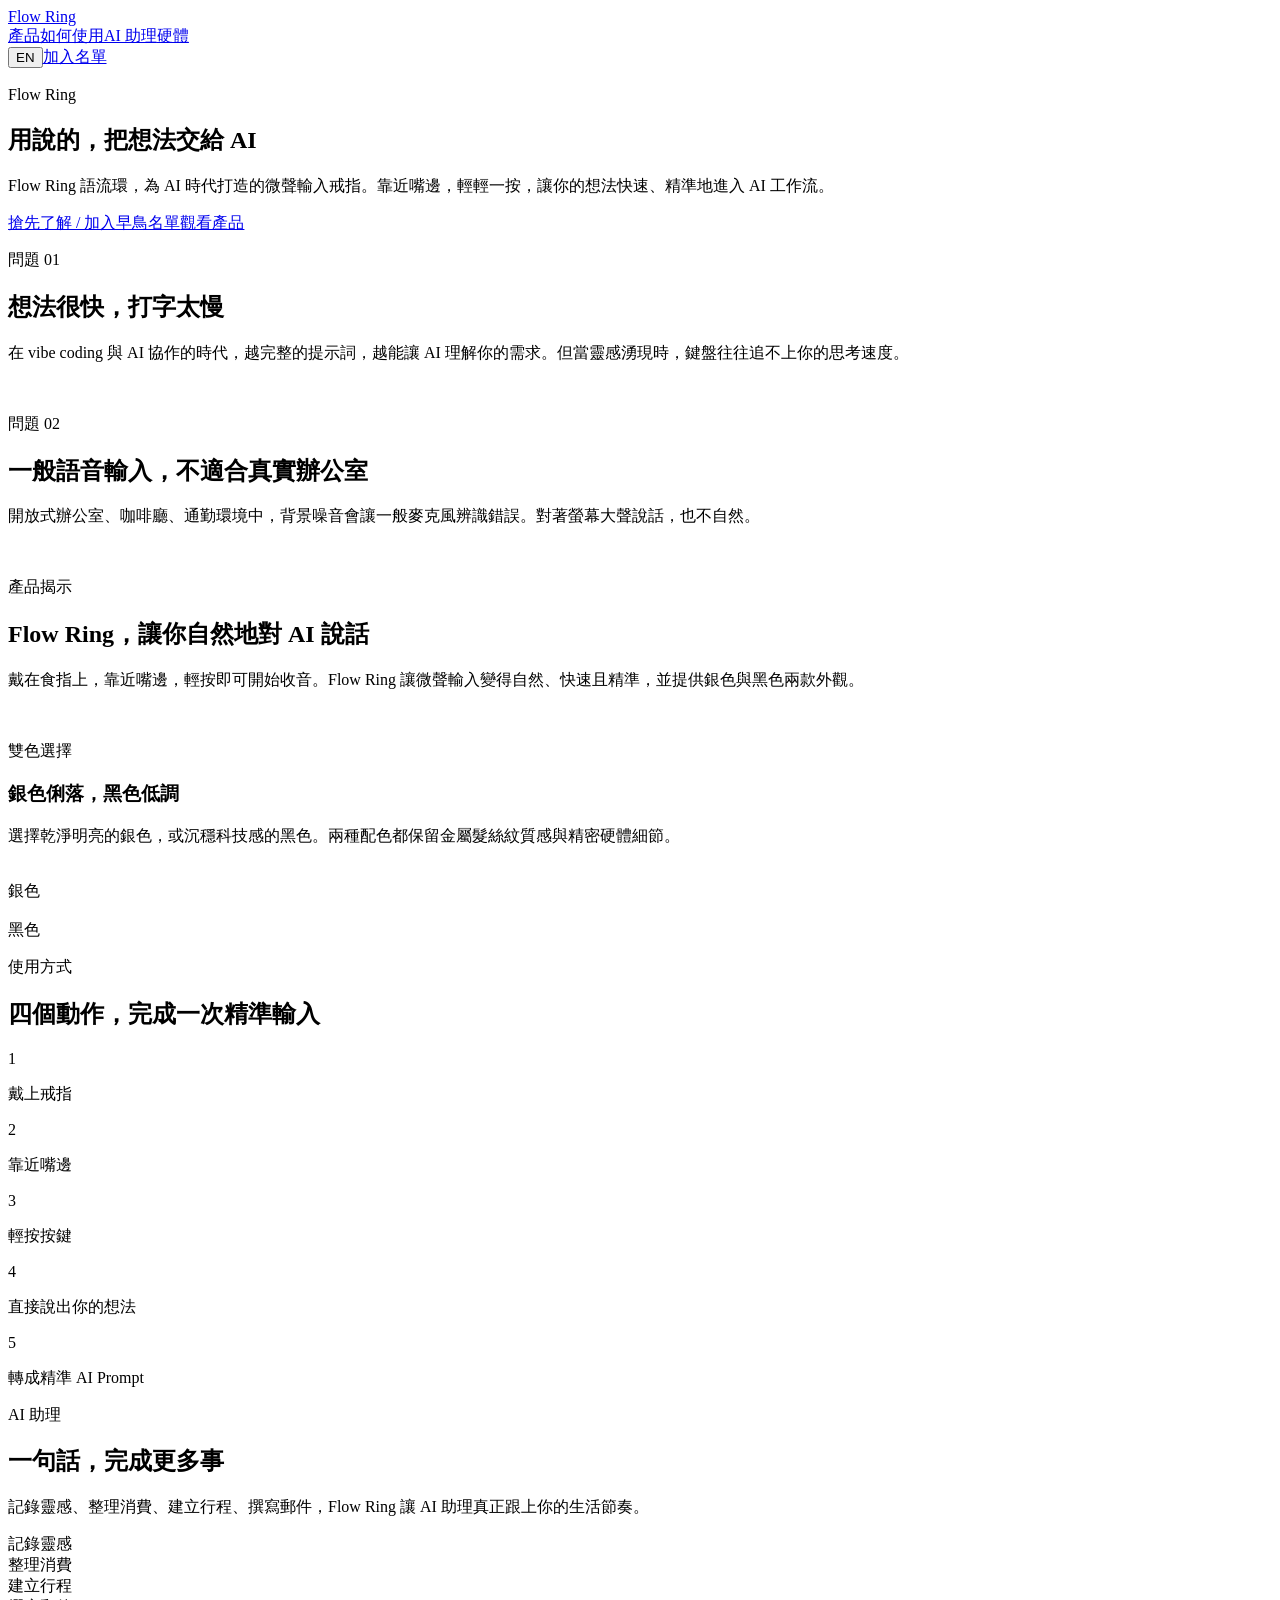
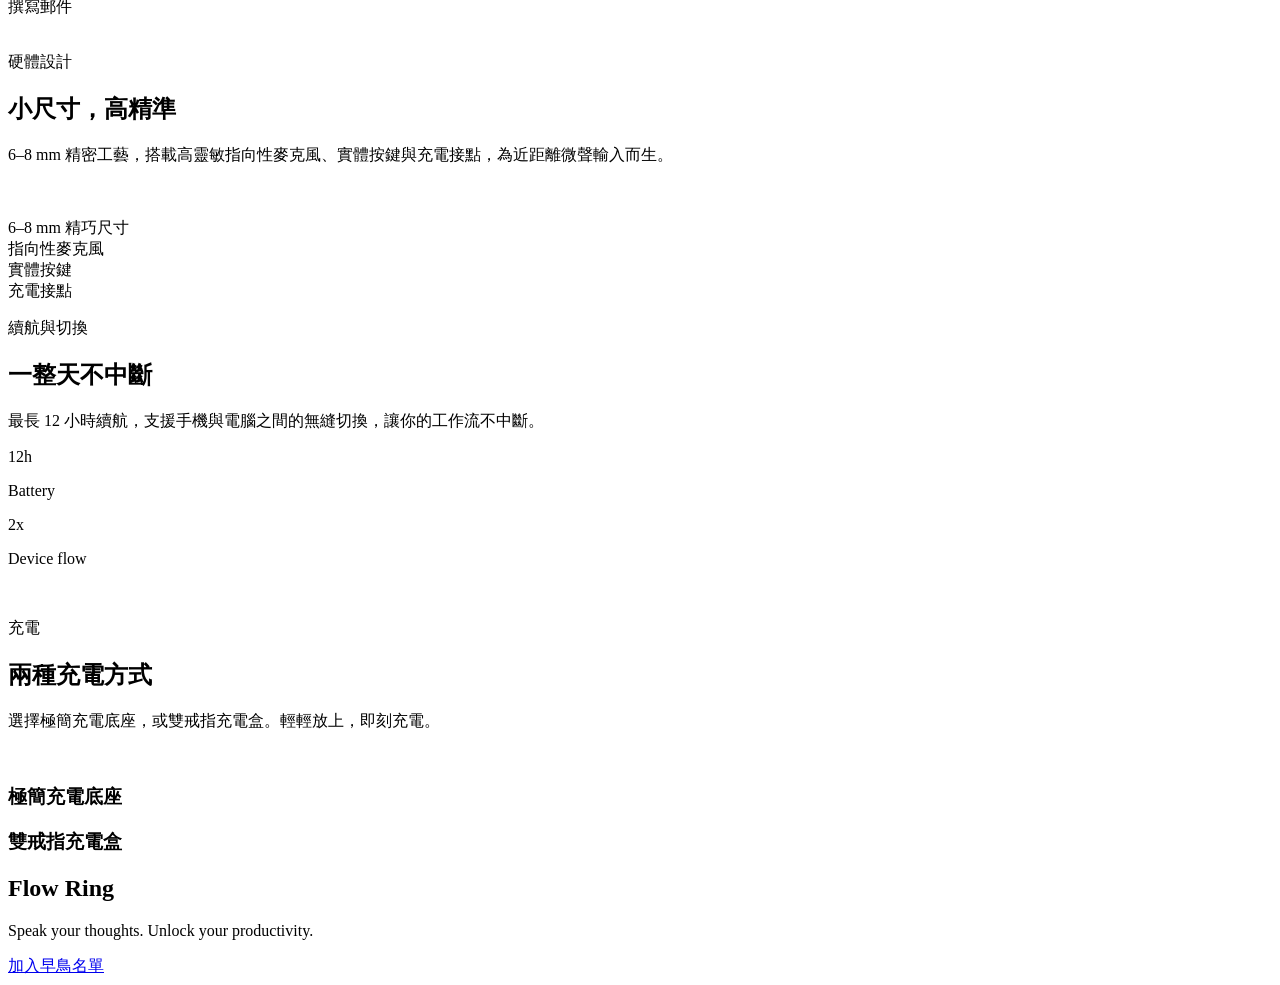
==== index.html @ b66fe6f8 "Add files via upload" ====
<!DOCTYPE html><html lang="zh-Hant"><head><meta charSet="utf-8"/><meta name="viewport" content="width=device-width, initial-scale=1"/><link rel="preload" as="image" href="/tvsoga-flowring/assets/images/product/official/flow-ring-black-logo.jpg"/><link rel="preload" as="image" href="/tvsoga-flowring/assets/images/product/official/flow-ring-silver-logo.jpg"/><link rel="preload" as="image" href="/tvsoga-flowring/assets/images/product/official/flow-ring-black-details.jpg"/><link rel="preload" as="image" href="/tvsoga-flowring/assets/images/product/official/flow-ring-silver-details.jpg"/><link rel="stylesheet" href="/tvsoga-flowring/_next/static/chunks/0i-1ciw9l5~l_.css" data-precedence="next"/><link rel="preload" as="script" fetchPriority="low" href="/tvsoga-flowring/_next/static/chunks/0ht900cau6_ur.js"/><script src="/tvsoga-flowring/_next/static/chunks/05~~05p-pn_-z.js" async=""></script><script src="/tvsoga-flowring/_next/static/chunks/07lhk_q6pmm3r.js" async=""></script><script src="/tvsoga-flowring/_next/static/chunks/turbopack-1615qvass3q1e.js" async=""></script><script src="/tvsoga-flowring/_next/static/chunks/0dbhjjzl8qfwv.js" async=""></script><script src="/tvsoga-flowring/_next/static/chunks/0.d2x5w~n0hpy.js" async=""></script><title>Flow Ring | Speak your thoughts into AI</title><meta name="description" content="A bilingual product landing page for Flow Ring, a compact AI voice-input ring."/><script src="/tvsoga-flowring/_next/static/chunks/03~yq9q893hmn.js" noModule=""></script></head><body><div hidden=""><!--$--><!--/$--></div><main><header class="fixed inset-x-0 top-0 z-50 border-b border-white/10 bg-black/45 text-white backdrop-blur-xl"><div class="mx-auto flex h-16 max-w-7xl items-center justify-between px-5 md:px-8"><a href="#hero" class="flex items-center gap-3" aria-label="Flow Ring"><span class="grid h-8 w-8 place-items-center rounded-full border border-white/30 bg-white/10 shadow-glow"><span class="h-3.5 w-3.5 rounded-full border border-white"></span></span><span class="text-sm font-semibold tracking-wide">Flow Ring</span></a><nav class="hidden items-center gap-7 text-sm text-white/70 md:flex"><a class="transition hover:text-white" href="#product">產品</a><a class="transition hover:text-white" href="#how">如何使用</a><a class="transition hover:text-white" href="#assistant">AI 助理</a><a class="transition hover:text-white" href="#hardware">硬體</a></nav><div class="flex items-center gap-2"><button class="rounded-full border border-white/20 px-3 py-1.5 text-sm text-white/80 transition hover:border-white/50 hover:bg-white/10 hover:text-white" type="button" aria-label="Switch to English">EN</button><a href="survey/" class="rounded-full bg-white px-4 py-2 text-sm font-semibold text-black transition hover:bg-white/85">加入名單</a></div></div></header><section id="hero" class="relative min-h-screen overflow-hidden bg-black text-white"><div class="absolute inset-0"><img class="h-full w-full object-cover opacity-70" src="/tvsoga-flowring/assets/images/product/official/flow-ring-black-logo.jpg" alt=""/><div class="absolute inset-0 bg-[radial-gradient(circle_at_50%_30%,rgba(255,255,255,0.18),transparent_34%),linear-gradient(180deg,rgba(0,0,0,0.25),rgba(0,0,0,0.88))]"></div></div><div class="relative z-10 mx-auto flex min-h-screen max-w-7xl flex-col justify-end px-5 pb-16 pt-28 md:px-8 md:pb-24"><div class="max-w-4xl animate-fade-up"><div class="mb-7 inline-flex items-center gap-3 rounded-full border border-white/15 bg-white/10 px-4 py-2 text-sm text-white/80 backdrop-blur"><span class="h-2 w-2 rounded-full bg-emerald-300"></span>Flow Ring</div><h1 class="max-w-5xl text-5xl font-semibold leading-[0.98] tracking-normal md:text-7xl lg:text-8xl">用說的，把想法交給 AI</h1><p class="mt-7 max-w-2xl text-lg leading-8 text-white/72 md:text-xl">Flow Ring 語流環，為 AI 時代打造的微聲輸入戒指。靠近嘴邊，輕輕一按，讓你的想法快速、精準地進入 AI 工作流。</p><div class="mt-9 flex flex-col gap-3 sm:flex-row"><a class="rounded-full bg-white px-6 py-3 text-center text-sm font-semibold text-black transition hover:scale-[1.02] hover:bg-white/90" href="#join">搶先了解 / 加入早鳥名單</a><a class="rounded-full border border-white/25 px-6 py-3 text-center text-sm font-semibold text-white transition hover:scale-[1.02] hover:bg-white/10" href="#product">觀看產品</a></div></div></div></section><section id="typing" class="bg-[#f6f6f3] text-neutral-950"><div class="mx-auto grid min-h-[82vh] max-w-7xl items-center gap-10 px-5 py-20 md:grid-cols-2 md:px-8 md:py-28 "><div class="animate-fade-up"><p class="text-sm font-semibold text-neutral-500">問題 01</p><h2 class="mt-4 text-4xl font-semibold leading-tight tracking-normal md:text-6xl">想法很快，打字太慢</h2><p class="mt-6 text-lg leading-8 text-neutral-600">在 vibe coding 與 AI 協作的時代，越完整的提示詞，越能讓 AI 理解你的需求。但當靈感湧現時，鍵盤往往追不上你的思考速度。</p></div><div class="overflow-hidden rounded-[2rem] bg-neutral-900 shadow-2xl"><img class="aspect-[4/5] h-full w-full object-cover transition duration-700 hover:scale-105 md:aspect-[5/4]" src="/tvsoga-flowring/assets/images/product/official/flow-ring-silver-logo.jpg" alt=""/></div></div></section><section id="noise" class="bg-neutral-950 text-white"><div class="mx-auto grid min-h-[82vh] max-w-7xl items-center gap-10 px-5 py-20 md:grid-cols-2 md:px-8 md:py-28 md:[&amp;&gt;*:first-child]:order-2"><div class="animate-fade-up"><p class="text-sm font-semibold text-white/45">問題 02</p><h2 class="mt-4 text-4xl font-semibold leading-tight tracking-normal md:text-6xl">一般語音輸入，不適合真實辦公室</h2><p class="mt-6 text-lg leading-8 text-white/65">開放式辦公室、咖啡廳、通勤環境中，背景噪音會讓一般麥克風辨識錯誤。對著螢幕大聲說話，也不自然。</p></div><div class="overflow-hidden rounded-[2rem] bg-neutral-900 shadow-2xl"><img class="aspect-[4/5] h-full w-full object-cover transition duration-700 hover:scale-105 md:aspect-[5/4]" src="/tvsoga-flowring/assets/images/product/official/flow-ring-black-logo.jpg" alt=""/></div></div></section><section id="product" class="overflow-hidden bg-white text-neutral-950"><div class="mx-auto max-w-7xl px-5 py-20 md:px-8 md:py-28"><div class="mx-auto max-w-3xl text-center"><p class="text-sm font-semibold text-neutral-500">產品揭示</p><h2 class="mt-4 text-4xl font-semibold leading-tight tracking-normal md:text-6xl">Flow Ring，讓你自然地對 AI 說話</h2><p class="mt-6 text-lg leading-8 text-neutral-600">戴在食指上，靠近嘴邊，輕按即可開始收音。Flow Ring 讓微聲輸入變得自然、快速且精準，並提供銀色與黑色兩款外觀。</p></div><div class="mt-14 overflow-hidden rounded-[2rem] bg-black shadow-2xl"><img class="h-[58vh] min-h-[420px] w-full object-cover opacity-95 transition duration-700 hover:scale-[1.03]" src="/tvsoga-flowring/assets/images/product/official/flow-ring-black-logo.jpg" alt=""/></div><div class="mt-20 grid gap-10 md:grid-cols-[0.9fr_1.1fr] md:items-end"><div><p class="text-sm font-semibold text-neutral-500">雙色選擇</p><h3 class="mt-4 text-4xl font-semibold leading-tight tracking-normal md:text-5xl">銀色俐落，黑色低調</h3><p class="mt-6 text-lg leading-8 text-neutral-600">選擇乾淨明亮的銀色，或沉穩科技感的黑色。兩種配色都保留金屬髮絲紋質感與精密硬體細節。</p></div><div class="grid gap-4 sm:grid-cols-2"><article class="overflow-hidden rounded-[1.75rem] bg-[#f6f6f3] shadow-sm transition hover:-translate-y-1 hover:shadow-xl"><img class="aspect-[4/3] w-full object-cover" src="/tvsoga-flowring/assets/images/product/official/flow-ring-silver-logo.jpg" alt=""/><div class="p-5 text-lg font-semibold">銀色</div></article><article class="overflow-hidden rounded-[1.75rem] bg-neutral-950 text-white shadow-sm transition hover:-translate-y-1 hover:shadow-xl"><img class="aspect-[4/3] w-full object-cover" src="/tvsoga-flowring/assets/images/product/official/flow-ring-black-logo.jpg" alt=""/><div class="p-5 text-lg font-semibold">黑色</div></article></div></div></div></section><section id="how" class="bg-[#ecebe5] text-neutral-950"><div class="mx-auto max-w-7xl px-5 py-20 md:px-8 md:py-28"><div class="max-w-3xl"><p class="text-sm font-semibold text-neutral-500">使用方式</p><h2 class="mt-4 text-4xl font-semibold leading-tight tracking-normal md:text-6xl">四個動作，完成一次精準輸入</h2></div><div class="mt-12 grid gap-4 md:grid-cols-5"><div class="group rounded-[1.5rem] border border-black/5 bg-white/70 p-5 shadow-sm backdrop-blur transition hover:-translate-y-1 hover:bg-white hover:shadow-xl"><div class="mb-10 flex h-10 w-10 items-center justify-center rounded-full bg-neutral-950 text-sm font-semibold text-white">1</div><p class="text-lg font-semibold leading-snug">戴上戒指</p></div><div class="group rounded-[1.5rem] border border-black/5 bg-white/70 p-5 shadow-sm backdrop-blur transition hover:-translate-y-1 hover:bg-white hover:shadow-xl"><div class="mb-10 flex h-10 w-10 items-center justify-center rounded-full bg-neutral-950 text-sm font-semibold text-white">2</div><p class="text-lg font-semibold leading-snug">靠近嘴邊</p></div><div class="group rounded-[1.5rem] border border-black/5 bg-white/70 p-5 shadow-sm backdrop-blur transition hover:-translate-y-1 hover:bg-white hover:shadow-xl"><div class="mb-10 flex h-10 w-10 items-center justify-center rounded-full bg-neutral-950 text-sm font-semibold text-white">3</div><p class="text-lg font-semibold leading-snug">輕按按鍵</p></div><div class="group rounded-[1.5rem] border border-black/5 bg-white/70 p-5 shadow-sm backdrop-blur transition hover:-translate-y-1 hover:bg-white hover:shadow-xl"><div class="mb-10 flex h-10 w-10 items-center justify-center rounded-full bg-neutral-950 text-sm font-semibold text-white">4</div><p class="text-lg font-semibold leading-snug">直接說出你的想法</p></div><div class="group rounded-[1.5rem] border border-black/5 bg-white/70 p-5 shadow-sm backdrop-blur transition hover:-translate-y-1 hover:bg-white hover:shadow-xl"><div class="mb-10 flex h-10 w-10 items-center justify-center rounded-full bg-neutral-950 text-sm font-semibold text-white">5</div><p class="text-lg font-semibold leading-snug">轉成精準 AI Prompt</p></div></div></div></section><section id="assistant" class="bg-neutral-950 text-white"><div class="mx-auto grid max-w-7xl items-center gap-10 px-5 py-20 md:grid-cols-[0.9fr_1.1fr] md:px-8 md:py-28"><div><p class="text-sm font-semibold text-white/45">AI 助理</p><h2 class="mt-4 text-4xl font-semibold leading-tight tracking-normal md:text-6xl">一句話，完成更多事</h2><p class="mt-6 text-lg leading-8 text-white/65">記錄靈感、整理消費、建立行程、撰寫郵件，Flow Ring 讓 AI 助理真正跟上你的生活節奏。</p><div class="mt-8 grid grid-cols-2 gap-3"><div class="rounded-2xl border border-white/10 bg-white/[0.06] p-4 text-sm font-semibold text-white/80 transition hover:bg-white/[0.1]">記錄靈感</div><div class="rounded-2xl border border-white/10 bg-white/[0.06] p-4 text-sm font-semibold text-white/80 transition hover:bg-white/[0.1]">整理消費</div><div class="rounded-2xl border border-white/10 bg-white/[0.06] p-4 text-sm font-semibold text-white/80 transition hover:bg-white/[0.1]">建立行程</div><div class="rounded-2xl border border-white/10 bg-white/[0.06] p-4 text-sm font-semibold text-white/80 transition hover:bg-white/[0.1]">撰寫郵件</div></div></div><div class="overflow-hidden rounded-[2rem] bg-white/5 shadow-glow"><img class="aspect-[4/5] h-full w-full object-cover md:aspect-[5/4]" src="/tvsoga-flowring/assets/images/product/official/flow-ring-black-details.jpg" alt=""/></div></div></section><section id="hardware" class="bg-white text-neutral-950"><div class="mx-auto max-w-7xl px-5 py-20 md:px-8 md:py-28"><div class="grid gap-10 md:grid-cols-[1.05fr_0.95fr] md:items-end"><div><p class="text-sm font-semibold text-neutral-500">硬體設計</p><h2 class="mt-4 text-4xl font-semibold leading-tight tracking-normal md:text-6xl">小尺寸，高精準</h2></div><p class="text-lg leading-8 text-neutral-600">6–8 mm 精密工藝，搭載高靈敏指向性麥克風、實體按鍵與充電接點，為近距離微聲輸入而生。</p></div><div class="mt-12 grid gap-5 md:grid-cols-2"><div class="overflow-hidden rounded-[2rem] bg-[#f6f6f3]"><img class="h-[48vh] min-h-[360px] w-full object-cover" src="/tvsoga-flowring/assets/images/product/official/flow-ring-silver-details.jpg" alt=""/></div><div class="overflow-hidden rounded-[2rem] bg-[#f6f6f3]"><img class="h-[48vh] min-h-[360px] w-full object-cover" src="/tvsoga-flowring/assets/images/product/official/flow-ring-black-details.jpg" alt=""/></div></div><div class="mt-5 grid gap-4 md:grid-cols-4"><div class="rounded-3xl bg-[#f4f4f0] p-5 text-sm font-semibold text-neutral-700">6–8 mm 精巧尺寸</div><div class="rounded-3xl bg-[#f4f4f0] p-5 text-sm font-semibold text-neutral-700">指向性麥克風</div><div class="rounded-3xl bg-[#f4f4f0] p-5 text-sm font-semibold text-neutral-700">實體按鍵</div><div class="rounded-3xl bg-[#f4f4f0] p-5 text-sm font-semibold text-neutral-700">充電接點</div></div></div></section><section class="bg-[#f6f6f3] text-neutral-950"><div class="mx-auto grid max-w-7xl gap-8 px-5 py-20 md:grid-cols-2 md:px-8 md:py-28"><div class="rounded-[2rem] bg-neutral-950 p-7 text-white md:p-10"><p class="text-sm font-semibold text-white/45">續航與切換</p><h2 class="mt-4 text-4xl font-semibold leading-tight tracking-normal md:text-6xl">一整天不中斷</h2><p class="mt-6 text-lg leading-8 text-white/65">最長 12 小時續航，支援手機與電腦之間的無縫切換，讓你的工作流不中斷。</p><div class="mt-10 grid grid-cols-2 gap-3"><div class="rounded-3xl bg-white p-5 text-neutral-950"><p class="text-4xl font-semibold">12h</p><p class="mt-2 text-sm text-neutral-500">Battery</p></div><div class="rounded-3xl border border-white/10 bg-white/10 p-5"><p class="text-4xl font-semibold">2x</p><p class="mt-2 text-sm text-white/55">Device flow</p></div></div></div><div class="overflow-hidden rounded-[2rem] bg-neutral-200"><img class="h-full min-h-[460px] w-full object-cover" src="/tvsoga-flowring/assets/images/product/official/flow-ring-silver-details.jpg" alt=""/></div></div></section><section class="bg-white text-neutral-950"><div class="mx-auto max-w-7xl px-5 py-20 md:px-8 md:py-28"><div class="mx-auto max-w-3xl text-center"><p class="text-sm font-semibold text-neutral-500">充電</p><h2 class="mt-4 text-4xl font-semibold leading-tight tracking-normal md:text-6xl">兩種充電方式</h2><p class="mt-6 text-lg leading-8 text-neutral-600">選擇極簡充電底座，或雙戒指充電盒。輕輕放上，即刻充電。</p></div><div class="mt-12 grid gap-5 md:grid-cols-[1.2fr_0.8fr]"><div class="overflow-hidden rounded-[2rem] bg-neutral-950"><img class="h-[520px] w-full object-cover opacity-95" src="/tvsoga-flowring/assets/images/product/official/flow-ring-silver-logo.jpg" alt=""/></div><div class="grid gap-5"><div class="rounded-[2rem] bg-[#f4f4f0] p-7 transition hover:-translate-y-1 hover:shadow-xl"><div class="mb-12 h-12 w-12 rounded-full border border-neutral-300 bg-white"></div><h3 class="text-2xl font-semibold">極簡充電底座</h3></div><div class="rounded-[2rem] bg-[#f4f4f0] p-7 transition hover:-translate-y-1 hover:shadow-xl"><div class="mb-12 h-12 w-12 rounded-full border border-neutral-300 bg-white"></div><h3 class="text-2xl font-semibold">雙戒指充電盒</h3></div></div></div></div></section><section id="join" class="relative overflow-hidden bg-black px-5 py-24 text-center text-white md:px-8 md:py-32"><div class="absolute inset-0 bg-[radial-gradient(circle_at_50%_0%,rgba(180,196,255,0.22),transparent_38%)]"></div><div class="relative mx-auto max-w-3xl"><div class="mx-auto mb-8 grid h-16 w-16 place-items-center rounded-full border border-white/20 bg-white/10"><span class="h-7 w-7 rounded-full border border-white"></span></div><h2 class="text-5xl font-semibold tracking-normal md:text-7xl">Flow Ring</h2><p class="mt-5 text-xl text-white/65">Speak your thoughts. Unlock your productivity.</p><a class="mt-9 inline-flex rounded-full bg-white px-7 py-3 text-sm font-semibold text-black transition hover:scale-[1.02] hover:bg-white/90" href="survey/">加入早鳥名單</a></div></section></main><!--$--><!--/$--><script src="/tvsoga-flowring/_next/static/chunks/0ht900cau6_ur.js" id="_R_" async=""></script><script>(self.__next_f=self.__next_f||[]).push([0])</script><script>self.__next_f.push([1,"1:\"$Sreact.fragment\"\n2:I[39756,[\"/tvsoga-flowring/_next/static/chunks/0dbhjjzl8qfwv.js\"],\"default\"]\n3:I[37457,[\"/tvsoga-flowring/_next/static/chunks/0dbhjjzl8qfwv.js\"],\"default\"]\n4:I[47257,[\"/tvsoga-flowring/_next/static/chunks/0dbhjjzl8qfwv.js\"],\"ClientPageRoot\"]\n5:I[31713,[\"/tvsoga-flowring/_next/static/chunks/0dbhjjzl8qfwv.js\",\"/tvsoga-flowring/_next/static/chunks/0.d2x5w~n0hpy.js\"],\"default\"]\n8:I[97367,[\"/tvsoga-flowring/_next/static/chunks/0dbhjjzl8qfwv.js\"],\"OutletBoundary\"]\n9:\"$Sreact.suspense\"\nb:I[97367,[\"/tvsoga-flowring/_next/static/chunks/0dbhjjzl8qfwv.js\"],\"ViewportBoundary\"]\nd:I[97367,[\"/tvsoga-flowring/_next/static/chunks/0dbhjjzl8qfwv.js\"],\"MetadataBoundary\"]\nf:I[68027,[\"/tvsoga-flowring/_next/static/chunks/0dbhjjzl8qfwv.js\"],\"default\",1]\n:HL[\"/tvsoga-flowring/_next/static/chunks/0i-1ciw9l5~l_.css\",\"style\"]\n"])</script><script>self.__next_f.push([1,"0:{\"P\":null,\"c\":[\"\",\"\"],\"q\":\"\",\"i\":false,\"f\":[[[\"\",{\"children\":[\"__PAGE__\",{}]},\"$undefined\",\"$undefined\",16],[[\"$\",\"$1\",\"c\",{\"children\":[[[\"$\",\"link\",\"0\",{\"rel\":\"stylesheet\",\"href\":\"/tvsoga-flowring/_next/static/chunks/0i-1ciw9l5~l_.css\",\"precedence\":\"next\",\"crossOrigin\":\"$undefined\",\"nonce\":\"$undefined\"}],[\"$\",\"script\",\"script-0\",{\"src\":\"/tvsoga-flowring/_next/static/chunks/0dbhjjzl8qfwv.js\",\"async\":true,\"nonce\":\"$undefined\"}]],[\"$\",\"html\",null,{\"lang\":\"zh-Hant\",\"children\":[\"$\",\"body\",null,{\"children\":[\"$\",\"$L2\",null,{\"parallelRouterKey\":\"children\",\"error\":\"$undefined\",\"errorStyles\":\"$undefined\",\"errorScripts\":\"$undefined\",\"template\":[\"$\",\"$L3\",null,{}],\"templateStyles\":\"$undefined\",\"templateScripts\":\"$undefined\",\"notFound\":[[[\"$\",\"title\",null,{\"children\":\"404: This page could not be found.\"}],[\"$\",\"div\",null,{\"style\":{\"fontFamily\":\"system-ui,\\\"Segoe UI\\\",Roboto,Helvetica,Arial,sans-serif,\\\"Apple Color Emoji\\\",\\\"Segoe UI Emoji\\\"\",\"height\":\"100vh\",\"textAlign\":\"center\",\"display\":\"flex\",\"flexDirection\":\"column\",\"alignItems\":\"center\",\"justifyContent\":\"center\"},\"children\":[\"$\",\"div\",null,{\"children\":[[\"$\",\"style\",null,{\"dangerouslySetInnerHTML\":{\"__html\":\"body{color:#000;background:#fff;margin:0}.next-error-h1{border-right:1px solid rgba(0,0,0,.3)}@media (prefers-color-scheme:dark){body{color:#fff;background:#000}.next-error-h1{border-right:1px solid rgba(255,255,255,.3)}}\"}}],[\"$\",\"h1\",null,{\"className\":\"next-error-h1\",\"style\":{\"display\":\"inline-block\",\"margin\":\"0 20px 0 0\",\"padding\":\"0 23px 0 0\",\"fontSize\":24,\"fontWeight\":500,\"verticalAlign\":\"top\",\"lineHeight\":\"49px\"},\"children\":404}],[\"$\",\"div\",null,{\"style\":{\"display\":\"inline-block\"},\"children\":[\"$\",\"h2\",null,{\"style\":{\"fontSize\":14,\"fontWeight\":400,\"lineHeight\":\"49px\",\"margin\":0},\"children\":\"This page could not be found.\"}]}]]}]}]],[]],\"forbidden\":\"$undefined\",\"unauthorized\":\"$undefined\"}]}]}]]}],{\"children\":[[\"$\",\"$1\",\"c\",{\"children\":[[\"$\",\"$L4\",null,{\"Component\":\"$5\",\"serverProvidedParams\":{\"searchParams\":{},\"params\":{},\"promises\":[\"$@6\",\"$@7\"]}}],[[\"$\",\"script\",\"script-0\",{\"src\":\"/tvsoga-flowring/_next/static/chunks/0.d2x5w~n0hpy.js\",\"async\":true,\"nonce\":\"$undefined\"}]],[\"$\",\"$L8\",null,{\"children\":[\"$\",\"$9\",null,{\"name\":\"Next.MetadataOutlet\",\"children\":\"$@a\"}]}]]}],{},null,false,null]},null,false,null],[\"$\",\"$1\",\"h\",{\"children\":[null,[\"$\",\"$Lb\",null,{\"children\":\"$Lc\"}],[\"$\",\"div\",null,{\"hidden\":true,\"children\":[\"$\",\"$Ld\",null,{\"children\":[\"$\",\"$9\",null,{\"name\":\"Next.Metadata\",\"children\":\"$Le\"}]}]}],null]}],false]],\"m\":\"$undefined\",\"G\":[\"$f\",[[\"$\",\"link\",\"0\",{\"rel\":\"stylesheet\",\"href\":\"/tvsoga-flowring/_next/static/chunks/0i-1ciw9l5~l_.css\",\"precedence\":\"next\",\"crossOrigin\":\"$undefined\",\"nonce\":\"$undefined\"}]]],\"S\":true,\"h\":null,\"s\":\"$undefined\",\"l\":\"$undefined\",\"p\":\"$undefined\",\"d\":\"$undefined\",\"b\":\"cRhjmK1D6kQfIOe2g_VtW\"}\n"])</script><script>self.__next_f.push([1,"6:{}\n7:\"$0:f:0:1:1:children:0:props:children:0:props:serverProvidedParams:params\"\n"])</script><script>self.__next_f.push([1,"c:[[\"$\",\"meta\",\"0\",{\"charSet\":\"utf-8\"}],[\"$\",\"meta\",\"1\",{\"name\":\"viewport\",\"content\":\"width=device-width, initial-scale=1\"}]]\n"])</script><script>self.__next_f.push([1,"a:null\ne:[[\"$\",\"title\",\"0\",{\"children\":\"Flow Ring | Speak your thoughts into AI\"}],[\"$\",\"meta\",\"1\",{\"name\":\"description\",\"content\":\"A bilingual product landing page for Flow Ring, a compact AI voice-input ring.\"}]]\n"])</script></body></html>
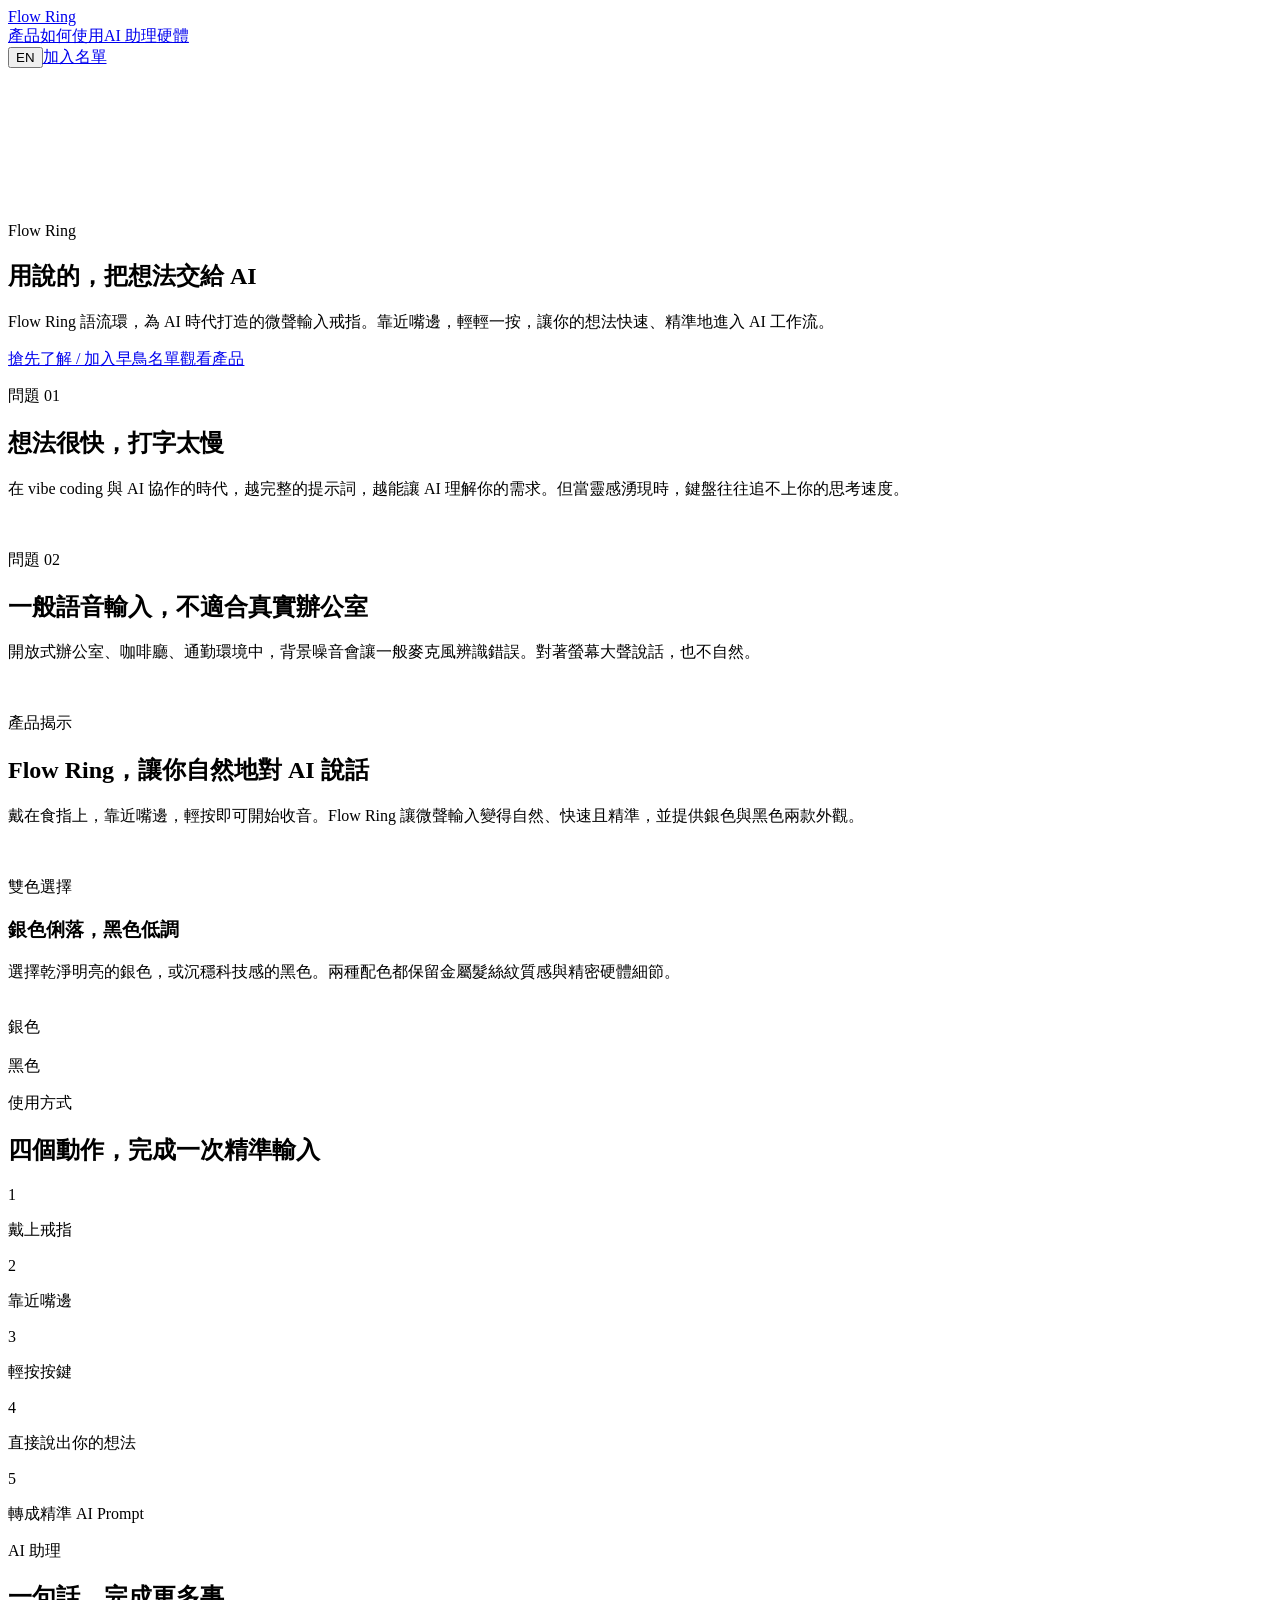
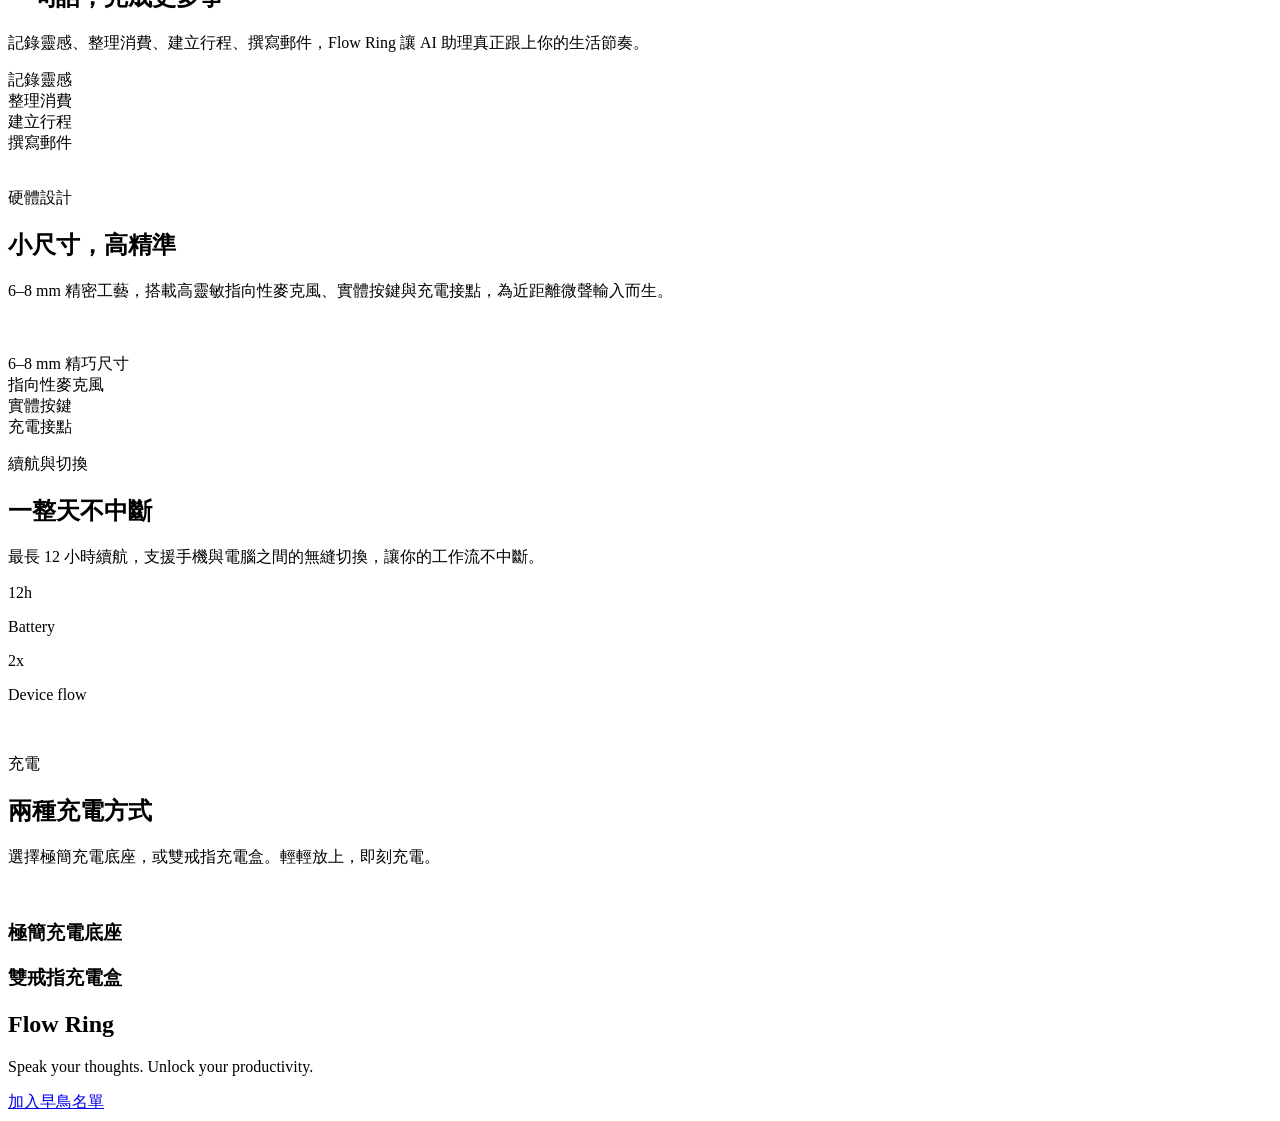
==== commit 5bd99836: "Add files via upload" ====
--- a/index.html
+++ b/index.html
@@ -1 +1 @@
-<!DOCTYPE html><html lang="zh-Hant"><head><meta charSet="utf-8"/><meta name="viewport" content="width=device-width, initial-scale=1"/><link rel="preload" as="image" href="/tvsoga-flowring/assets/images/product/official/flow-ring-black-logo.jpg"/><link rel="preload" as="image" href="/tvsoga-flowring/assets/images/product/official/flow-ring-silver-logo.jpg"/><link rel="preload" as="image" href="/tvsoga-flowring/assets/images/product/official/flow-ring-black-details.jpg"/><link rel="preload" as="image" href="/tvsoga-flowring/assets/images/product/official/flow-ring-silver-details.jpg"/><link rel="stylesheet" href="/tvsoga-flowring/_next/static/chunks/0i-1ciw9l5~l_.css" data-precedence="next"/><link rel="preload" as="script" fetchPriority="low" href="/tvsoga-flowring/_next/static/chunks/0ht900cau6_ur.js"/><script src="/tvsoga-flowring/_next/static/chunks/05~~05p-pn_-z.js" async=""></script><script src="/tvsoga-flowring/_next/static/chunks/07lhk_q6pmm3r.js" async=""></script><script src="/tvsoga-flowring/_next/static/chunks/turbopack-1615qvass3q1e.js" async=""></script><script src="/tvsoga-flowring/_next/static/chunks/0dbhjjzl8qfwv.js" async=""></script><script src="/tvsoga-flowring/_next/static/chunks/0.d2x5w~n0hpy.js" async=""></script><title>Flow Ring | Speak your thoughts into AI</title><meta name="description" content="A bilingual product landing page for Flow Ring, a compact AI voice-input ring."/><script src="/tvsoga-flowring/_next/static/chunks/03~yq9q893hmn.js" noModule=""></script></head><body><div hidden=""><!--$--><!--/$--></div><main><header class="fixed inset-x-0 top-0 z-50 border-b border-white/10 bg-black/45 text-white backdrop-blur-xl"><div class="mx-auto flex h-16 max-w-7xl items-center justify-between px-5 md:px-8"><a href="#hero" class="flex items-center gap-3" aria-label="Flow Ring"><span class="grid h-8 w-8 place-items-center rounded-full border border-white/30 bg-white/10 shadow-glow"><span class="h-3.5 w-3.5 rounded-full border border-white"></span></span><span class="text-sm font-semibold tracking-wide">Flow Ring</span></a><nav class="hidden items-center gap-7 text-sm text-white/70 md:flex"><a class="transition hover:text-white" href="#product">產品</a><a class="transition hover:text-white" href="#how">如何使用</a><a class="transition hover:text-white" href="#assistant">AI 助理</a><a class="transition hover:text-white" href="#hardware">硬體</a></nav><div class="flex items-center gap-2"><button class="rounded-full border border-white/20 px-3 py-1.5 text-sm text-white/80 transition hover:border-white/50 hover:bg-white/10 hover:text-white" type="button" aria-label="Switch to English">EN</button><a href="survey/" class="rounded-full bg-white px-4 py-2 text-sm font-semibold text-black transition hover:bg-white/85">加入名單</a></div></div></header><section id="hero" class="relative min-h-screen overflow-hidden bg-black text-white"><div class="absolute inset-0"><img class="h-full w-full object-cover opacity-70" src="/tvsoga-flowring/assets/images/product/official/flow-ring-black-logo.jpg" alt=""/><div class="absolute inset-0 bg-[radial-gradient(circle_at_50%_30%,rgba(255,255,255,0.18),transparent_34%),linear-gradient(180deg,rgba(0,0,0,0.25),rgba(0,0,0,0.88))]"></div></div><div class="relative z-10 mx-auto flex min-h-screen max-w-7xl flex-col justify-end px-5 pb-16 pt-28 md:px-8 md:pb-24"><div class="max-w-4xl animate-fade-up"><div class="mb-7 inline-flex items-center gap-3 rounded-full border border-white/15 bg-white/10 px-4 py-2 text-sm text-white/80 backdrop-blur"><span class="h-2 w-2 rounded-full bg-emerald-300"></span>Flow Ring</div><h1 class="max-w-5xl text-5xl font-semibold leading-[0.98] tracking-normal md:text-7xl lg:text-8xl">用說的，把想法交給 AI</h1><p class="mt-7 max-w-2xl text-lg leading-8 text-white/72 md:text-xl">Flow Ring 語流環，為 AI 時代打造的微聲輸入戒指。靠近嘴邊，輕輕一按，讓你的想法快速、精準地進入 AI 工作流。</p><div class="mt-9 flex flex-col gap-3 sm:flex-row"><a class="rounded-full bg-white px-6 py-3 text-center text-sm font-semibold text-black transition hover:scale-[1.02] hover:bg-white/90" href="#join">搶先了解 / 加入早鳥名單</a><a class="rounded-full border border-white/25 px-6 py-3 text-center text-sm font-semibold text-white transition hover:scale-[1.02] hover:bg-white/10" href="#product">觀看產品</a></div></div></div></section><section id="typing" class="bg-[#f6f6f3] text-neutral-950"><div class="mx-auto grid min-h-[82vh] max-w-7xl items-center gap-10 px-5 py-20 md:grid-cols-2 md:px-8 md:py-28 "><div class="animate-fade-up"><p class="text-sm font-semibold text-neutral-500">問題 01</p><h2 class="mt-4 text-4xl font-semibold leading-tight tracking-normal md:text-6xl">想法很快，打字太慢</h2><p class="mt-6 text-lg leading-8 text-neutral-600">在 vibe coding 與 AI 協作的時代，越完整的提示詞，越能讓 AI 理解你的需求。但當靈感湧現時，鍵盤往往追不上你的思考速度。</p></div><div class="overflow-hidden rounded-[2rem] bg-neutral-900 shadow-2xl"><img class="aspect-[4/5] h-full w-full object-cover transition duration-700 hover:scale-105 md:aspect-[5/4]" src="/tvsoga-flowring/assets/images/product/official/flow-ring-silver-logo.jpg" alt=""/></div></div></section><section id="noise" class="bg-neutral-950 text-white"><div class="mx-auto grid min-h-[82vh] max-w-7xl items-center gap-10 px-5 py-20 md:grid-cols-2 md:px-8 md:py-28 md:[&amp;&gt;*:first-child]:order-2"><div class="animate-fade-up"><p class="text-sm font-semibold text-white/45">問題 02</p><h2 class="mt-4 text-4xl font-semibold leading-tight tracking-normal md:text-6xl">一般語音輸入，不適合真實辦公室</h2><p class="mt-6 text-lg leading-8 text-white/65">開放式辦公室、咖啡廳、通勤環境中，背景噪音會讓一般麥克風辨識錯誤。對著螢幕大聲說話，也不自然。</p></div><div class="overflow-hidden rounded-[2rem] bg-neutral-900 shadow-2xl"><img class="aspect-[4/5] h-full w-full object-cover transition duration-700 hover:scale-105 md:aspect-[5/4]" src="/tvsoga-flowring/assets/images/product/official/flow-ring-black-logo.jpg" alt=""/></div></div></section><section id="product" class="overflow-hidden bg-white text-neutral-950"><div class="mx-auto max-w-7xl px-5 py-20 md:px-8 md:py-28"><div class="mx-auto max-w-3xl text-center"><p class="text-sm font-semibold text-neutral-500">產品揭示</p><h2 class="mt-4 text-4xl font-semibold leading-tight tracking-normal md:text-6xl">Flow Ring，讓你自然地對 AI 說話</h2><p class="mt-6 text-lg leading-8 text-neutral-600">戴在食指上，靠近嘴邊，輕按即可開始收音。Flow Ring 讓微聲輸入變得自然、快速且精準，並提供銀色與黑色兩款外觀。</p></div><div class="mt-14 overflow-hidden rounded-[2rem] bg-black shadow-2xl"><img class="h-[58vh] min-h-[420px] w-full object-cover opacity-95 transition duration-700 hover:scale-[1.03]" src="/tvsoga-flowring/assets/images/product/official/flow-ring-black-logo.jpg" alt=""/></div><div class="mt-20 grid gap-10 md:grid-cols-[0.9fr_1.1fr] md:items-end"><div><p class="text-sm font-semibold text-neutral-500">雙色選擇</p><h3 class="mt-4 text-4xl font-semibold leading-tight tracking-normal md:text-5xl">銀色俐落，黑色低調</h3><p class="mt-6 text-lg leading-8 text-neutral-600">選擇乾淨明亮的銀色，或沉穩科技感的黑色。兩種配色都保留金屬髮絲紋質感與精密硬體細節。</p></div><div class="grid gap-4 sm:grid-cols-2"><article class="overflow-hidden rounded-[1.75rem] bg-[#f6f6f3] shadow-sm transition hover:-translate-y-1 hover:shadow-xl"><img class="aspect-[4/3] w-full object-cover" src="/tvsoga-flowring/assets/images/product/official/flow-ring-silver-logo.jpg" alt=""/><div class="p-5 text-lg font-semibold">銀色</div></article><article class="overflow-hidden rounded-[1.75rem] bg-neutral-950 text-white shadow-sm transition hover:-translate-y-1 hover:shadow-xl"><img class="aspect-[4/3] w-full object-cover" src="/tvsoga-flowring/assets/images/product/official/flow-ring-black-logo.jpg" alt=""/><div class="p-5 text-lg font-semibold">黑色</div></article></div></div></div></section><section id="how" class="bg-[#ecebe5] text-neutral-950"><div class="mx-auto max-w-7xl px-5 py-20 md:px-8 md:py-28"><div class="max-w-3xl"><p class="text-sm font-semibold text-neutral-500">使用方式</p><h2 class="mt-4 text-4xl font-semibold leading-tight tracking-normal md:text-6xl">四個動作，完成一次精準輸入</h2></div><div class="mt-12 grid gap-4 md:grid-cols-5"><div class="group rounded-[1.5rem] border border-black/5 bg-white/70 p-5 shadow-sm backdrop-blur transition hover:-translate-y-1 hover:bg-white hover:shadow-xl"><div class="mb-10 flex h-10 w-10 items-center justify-center rounded-full bg-neutral-950 text-sm font-semibold text-white">1</div><p class="text-lg font-semibold leading-snug">戴上戒指</p></div><div class="group rounded-[1.5rem] border border-black/5 bg-white/70 p-5 shadow-sm backdrop-blur transition hover:-translate-y-1 hover:bg-white hover:shadow-xl"><div class="mb-10 flex h-10 w-10 items-center justify-center rounded-full bg-neutral-950 text-sm font-semibold text-white">2</div><p class="text-lg font-semibold leading-snug">靠近嘴邊</p></div><div class="group rounded-[1.5rem] border border-black/5 bg-white/70 p-5 shadow-sm backdrop-blur transition hover:-translate-y-1 hover:bg-white hover:shadow-xl"><div class="mb-10 flex h-10 w-10 items-center justify-center rounded-full bg-neutral-950 text-sm font-semibold text-white">3</div><p class="text-lg font-semibold leading-snug">輕按按鍵</p></div><div class="group rounded-[1.5rem] border border-black/5 bg-white/70 p-5 shadow-sm backdrop-blur transition hover:-translate-y-1 hover:bg-white hover:shadow-xl"><div class="mb-10 flex h-10 w-10 items-center justify-center rounded-full bg-neutral-950 text-sm font-semibold text-white">4</div><p class="text-lg font-semibold leading-snug">直接說出你的想法</p></div><div class="group rounded-[1.5rem] border border-black/5 bg-white/70 p-5 shadow-sm backdrop-blur transition hover:-translate-y-1 hover:bg-white hover:shadow-xl"><div class="mb-10 flex h-10 w-10 items-center justify-center rounded-full bg-neutral-950 text-sm font-semibold text-white">5</div><p class="text-lg font-semibold leading-snug">轉成精準 AI Prompt</p></div></div></div></section><section id="assistant" class="bg-neutral-950 text-white"><div class="mx-auto grid max-w-7xl items-center gap-10 px-5 py-20 md:grid-cols-[0.9fr_1.1fr] md:px-8 md:py-28"><div><p class="text-sm font-semibold text-white/45">AI 助理</p><h2 class="mt-4 text-4xl font-semibold leading-tight tracking-normal md:text-6xl">一句話，完成更多事</h2><p class="mt-6 text-lg leading-8 text-white/65">記錄靈感、整理消費、建立行程、撰寫郵件，Flow Ring 讓 AI 助理真正跟上你的生活節奏。</p><div class="mt-8 grid grid-cols-2 gap-3"><div class="rounded-2xl border border-white/10 bg-white/[0.06] p-4 text-sm font-semibold text-white/80 transition hover:bg-white/[0.1]">記錄靈感</div><div class="rounded-2xl border border-white/10 bg-white/[0.06] p-4 text-sm font-semibold text-white/80 transition hover:bg-white/[0.1]">整理消費</div><div class="rounded-2xl border border-white/10 bg-white/[0.06] p-4 text-sm font-semibold text-white/80 transition hover:bg-white/[0.1]">建立行程</div><div class="rounded-2xl border border-white/10 bg-white/[0.06] p-4 text-sm font-semibold text-white/80 transition hover:bg-white/[0.1]">撰寫郵件</div></div></div><div class="overflow-hidden rounded-[2rem] bg-white/5 shadow-glow"><img class="aspect-[4/5] h-full w-full object-cover md:aspect-[5/4]" src="/tvsoga-flowring/assets/images/product/official/flow-ring-black-details.jpg" alt=""/></div></div></section><section id="hardware" class="bg-white text-neutral-950"><div class="mx-auto max-w-7xl px-5 py-20 md:px-8 md:py-28"><div class="grid gap-10 md:grid-cols-[1.05fr_0.95fr] md:items-end"><div><p class="text-sm font-semibold text-neutral-500">硬體設計</p><h2 class="mt-4 text-4xl font-semibold leading-tight tracking-normal md:text-6xl">小尺寸，高精準</h2></div><p class="text-lg leading-8 text-neutral-600">6–8 mm 精密工藝，搭載高靈敏指向性麥克風、實體按鍵與充電接點，為近距離微聲輸入而生。</p></div><div class="mt-12 grid gap-5 md:grid-cols-2"><div class="overflow-hidden rounded-[2rem] bg-[#f6f6f3]"><img class="h-[48vh] min-h-[360px] w-full object-cover" src="/tvsoga-flowring/assets/images/product/official/flow-ring-silver-details.jpg" alt=""/></div><div class="overflow-hidden rounded-[2rem] bg-[#f6f6f3]"><img class="h-[48vh] min-h-[360px] w-full object-cover" src="/tvsoga-flowring/assets/images/product/official/flow-ring-black-details.jpg" alt=""/></div></div><div class="mt-5 grid gap-4 md:grid-cols-4"><div class="rounded-3xl bg-[#f4f4f0] p-5 text-sm font-semibold text-neutral-700">6–8 mm 精巧尺寸</div><div class="rounded-3xl bg-[#f4f4f0] p-5 text-sm font-semibold text-neutral-700">指向性麥克風</div><div class="rounded-3xl bg-[#f4f4f0] p-5 text-sm font-semibold text-neutral-700">實體按鍵</div><div class="rounded-3xl bg-[#f4f4f0] p-5 text-sm font-semibold text-neutral-700">充電接點</div></div></div></section><section class="bg-[#f6f6f3] text-neutral-950"><div class="mx-auto grid max-w-7xl gap-8 px-5 py-20 md:grid-cols-2 md:px-8 md:py-28"><div class="rounded-[2rem] bg-neutral-950 p-7 text-white md:p-10"><p class="text-sm font-semibold text-white/45">續航與切換</p><h2 class="mt-4 text-4xl font-semibold leading-tight tracking-normal md:text-6xl">一整天不中斷</h2><p class="mt-6 text-lg leading-8 text-white/65">最長 12 小時續航，支援手機與電腦之間的無縫切換，讓你的工作流不中斷。</p><div class="mt-10 grid grid-cols-2 gap-3"><div class="rounded-3xl bg-white p-5 text-neutral-950"><p class="text-4xl font-semibold">12h</p><p class="mt-2 text-sm text-neutral-500">Battery</p></div><div class="rounded-3xl border border-white/10 bg-white/10 p-5"><p class="text-4xl font-semibold">2x</p><p class="mt-2 text-sm text-white/55">Device flow</p></div></div></div><div class="overflow-hidden rounded-[2rem] bg-neutral-200"><img class="h-full min-h-[460px] w-full object-cover" src="/tvsoga-flowring/assets/images/product/official/flow-ring-silver-details.jpg" alt=""/></div></div></section><section class="bg-white text-neutral-950"><div class="mx-auto max-w-7xl px-5 py-20 md:px-8 md:py-28"><div class="mx-auto max-w-3xl text-center"><p class="text-sm font-semibold text-neutral-500">充電</p><h2 class="mt-4 text-4xl font-semibold leading-tight tracking-normal md:text-6xl">兩種充電方式</h2><p class="mt-6 text-lg leading-8 text-neutral-600">選擇極簡充電底座，或雙戒指充電盒。輕輕放上，即刻充電。</p></div><div class="mt-12 grid gap-5 md:grid-cols-[1.2fr_0.8fr]"><div class="overflow-hidden rounded-[2rem] bg-neutral-950"><img class="h-[520px] w-full object-cover opacity-95" src="/tvsoga-flowring/assets/images/product/official/flow-ring-silver-logo.jpg" alt=""/></div><div class="grid gap-5"><div class="rounded-[2rem] bg-[#f4f4f0] p-7 transition hover:-translate-y-1 hover:shadow-xl"><div class="mb-12 h-12 w-12 rounded-full border border-neutral-300 bg-white"></div><h3 class="text-2xl font-semibold">極簡充電底座</h3></div><div class="rounded-[2rem] bg-[#f4f4f0] p-7 transition hover:-translate-y-1 hover:shadow-xl"><div class="mb-12 h-12 w-12 rounded-full border border-neutral-300 bg-white"></div><h3 class="text-2xl font-semibold">雙戒指充電盒</h3></div></div></div></div></section><section id="join" class="relative overflow-hidden bg-black px-5 py-24 text-center text-white md:px-8 md:py-32"><div class="absolute inset-0 bg-[radial-gradient(circle_at_50%_0%,rgba(180,196,255,0.22),transparent_38%)]"></div><div class="relative mx-auto max-w-3xl"><div class="mx-auto mb-8 grid h-16 w-16 place-items-center rounded-full border border-white/20 bg-white/10"><span class="h-7 w-7 rounded-full border border-white"></span></div><h2 class="text-5xl font-semibold tracking-normal md:text-7xl">Flow Ring</h2><p class="mt-5 text-xl text-white/65">Speak your thoughts. Unlock your productivity.</p><a class="mt-9 inline-flex rounded-full bg-white px-7 py-3 text-sm font-semibold text-black transition hover:scale-[1.02] hover:bg-white/90" href="survey/">加入早鳥名單</a></div></section></main><!--$--><!--/$--><script src="/tvsoga-flowring/_next/static/chunks/0ht900cau6_ur.js" id="_R_" async=""></script><script>(self.__next_f=self.__next_f||[]).push([0])</script><script>self.__next_f.push([1,"1:\"$Sreact.fragment\"\n2:I[39756,[\"/tvsoga-flowring/_next/static/chunks/0dbhjjzl8qfwv.js\"],\"default\"]\n3:I[37457,[\"/tvsoga-flowring/_next/static/chunks/0dbhjjzl8qfwv.js\"],\"default\"]\n4:I[47257,[\"/tvsoga-flowring/_next/static/chunks/0dbhjjzl8qfwv.js\"],\"ClientPageRoot\"]\n5:I[31713,[\"/tvsoga-flowring/_next/static/chunks/0dbhjjzl8qfwv.js\",\"/tvsoga-flowring/_next/static/chunks/0.d2x5w~n0hpy.js\"],\"default\"]\n8:I[97367,[\"/tvsoga-flowring/_next/static/chunks/0dbhjjzl8qfwv.js\"],\"OutletBoundary\"]\n9:\"$Sreact.suspense\"\nb:I[97367,[\"/tvsoga-flowring/_next/static/chunks/0dbhjjzl8qfwv.js\"],\"ViewportBoundary\"]\nd:I[97367,[\"/tvsoga-flowring/_next/static/chunks/0dbhjjzl8qfwv.js\"],\"MetadataBoundary\"]\nf:I[68027,[\"/tvsoga-flowring/_next/static/chunks/0dbhjjzl8qfwv.js\"],\"default\",1]\n:HL[\"/tvsoga-flowring/_next/static/chunks/0i-1ciw9l5~l_.css\",\"style\"]\n"])</script><script>self.__next_f.push([1,"0:{\"P\":null,\"c\":[\"\",\"\"],\"q\":\"\",\"i\":false,\"f\":[[[\"\",{\"children\":[\"__PAGE__\",{}]},\"$undefined\",\"$undefined\",16],[[\"$\",\"$1\",\"c\",{\"children\":[[[\"$\",\"link\",\"0\",{\"rel\":\"stylesheet\",\"href\":\"/tvsoga-flowring/_next/static/chunks/0i-1ciw9l5~l_.css\",\"precedence\":\"next\",\"crossOrigin\":\"$undefined\",\"nonce\":\"$undefined\"}],[\"$\",\"script\",\"script-0\",{\"src\":\"/tvsoga-flowring/_next/static/chunks/0dbhjjzl8qfwv.js\",\"async\":true,\"nonce\":\"$undefined\"}]],[\"$\",\"html\",null,{\"lang\":\"zh-Hant\",\"children\":[\"$\",\"body\",null,{\"children\":[\"$\",\"$L2\",null,{\"parallelRouterKey\":\"children\",\"error\":\"$undefined\",\"errorStyles\":\"$undefined\",\"errorScripts\":\"$undefined\",\"template\":[\"$\",\"$L3\",null,{}],\"templateStyles\":\"$undefined\",\"templateScripts\":\"$undefined\",\"notFound\":[[[\"$\",\"title\",null,{\"children\":\"404: This page could not be found.\"}],[\"$\",\"div\",null,{\"style\":{\"fontFamily\":\"system-ui,\\\"Segoe UI\\\",Roboto,Helvetica,Arial,sans-serif,\\\"Apple Color Emoji\\\",\\\"Segoe UI Emoji\\\"\",\"height\":\"100vh\",\"textAlign\":\"center\",\"display\":\"flex\",\"flexDirection\":\"column\",\"alignItems\":\"center\",\"justifyContent\":\"center\"},\"children\":[\"$\",\"div\",null,{\"children\":[[\"$\",\"style\",null,{\"dangerouslySetInnerHTML\":{\"__html\":\"body{color:#000;background:#fff;margin:0}.next-error-h1{border-right:1px solid rgba(0,0,0,.3)}@media (prefers-color-scheme:dark){body{color:#fff;background:#000}.next-error-h1{border-right:1px solid rgba(255,255,255,.3)}}\"}}],[\"$\",\"h1\",null,{\"className\":\"next-error-h1\",\"style\":{\"display\":\"inline-block\",\"margin\":\"0 20px 0 0\",\"padding\":\"0 23px 0 0\",\"fontSize\":24,\"fontWeight\":500,\"verticalAlign\":\"top\",\"lineHeight\":\"49px\"},\"children\":404}],[\"$\",\"div\",null,{\"style\":{\"display\":\"inline-block\"},\"children\":[\"$\",\"h2\",null,{\"style\":{\"fontSize\":14,\"fontWeight\":400,\"lineHeight\":\"49px\",\"margin\":0},\"children\":\"This page could not be found.\"}]}]]}]}]],[]],\"forbidden\":\"$undefined\",\"unauthorized\":\"$undefined\"}]}]}]]}],{\"children\":[[\"$\",\"$1\",\"c\",{\"children\":[[\"$\",\"$L4\",null,{\"Component\":\"$5\",\"serverProvidedParams\":{\"searchParams\":{},\"params\":{},\"promises\":[\"$@6\",\"$@7\"]}}],[[\"$\",\"script\",\"script-0\",{\"src\":\"/tvsoga-flowring/_next/static/chunks/0.d2x5w~n0hpy.js\",\"async\":true,\"nonce\":\"$undefined\"}]],[\"$\",\"$L8\",null,{\"children\":[\"$\",\"$9\",null,{\"name\":\"Next.MetadataOutlet\",\"children\":\"$@a\"}]}]]}],{},null,false,null]},null,false,null],[\"$\",\"$1\",\"h\",{\"children\":[null,[\"$\",\"$Lb\",null,{\"children\":\"$Lc\"}],[\"$\",\"div\",null,{\"hidden\":true,\"children\":[\"$\",\"$Ld\",null,{\"children\":[\"$\",\"$9\",null,{\"name\":\"Next.Metadata\",\"children\":\"$Le\"}]}]}],null]}],false]],\"m\":\"$undefined\",\"G\":[\"$f\",[[\"$\",\"link\",\"0\",{\"rel\":\"stylesheet\",\"href\":\"/tvsoga-flowring/_next/static/chunks/0i-1ciw9l5~l_.css\",\"precedence\":\"next\",\"crossOrigin\":\"$undefined\",\"nonce\":\"$undefined\"}]]],\"S\":true,\"h\":null,\"s\":\"$undefined\",\"l\":\"$undefined\",\"p\":\"$undefined\",\"d\":\"$undefined\",\"b\":\"cRhjmK1D6kQfIOe2g_VtW\"}\n"])</script><script>self.__next_f.push([1,"6:{}\n7:\"$0:f:0:1:1:children:0:props:children:0:props:serverProvidedParams:params\"\n"])</script><script>self.__next_f.push([1,"c:[[\"$\",\"meta\",\"0\",{\"charSet\":\"utf-8\"}],[\"$\",\"meta\",\"1\",{\"name\":\"viewport\",\"content\":\"width=device-width, initial-scale=1\"}]]\n"])</script><script>self.__next_f.push([1,"a:null\ne:[[\"$\",\"title\",\"0\",{\"children\":\"Flow Ring | Speak your thoughts into AI\"}],[\"$\",\"meta\",\"1\",{\"name\":\"description\",\"content\":\"A bilingual product landing page for Flow Ring, a compact AI voice-input ring.\"}]]\n"])</script></body></html>+<!DOCTYPE html><html lang="zh-Hant"><head><meta charSet="utf-8"/><meta name="viewport" content="width=device-width, initial-scale=1"/><link rel="preload" as="image" href="/tvsoga-flowring/assets/images/product/official/flow-ring-silver-logo.jpg"/><link rel="preload" as="image" href="/tvsoga-flowring/assets/images/product/official/flow-ring-black-logo.jpg"/><link rel="preload" as="image" href="/tvsoga-flowring/assets/images/product/official/flow-ring-black-details.jpg"/><link rel="preload" as="image" href="/tvsoga-flowring/assets/images/product/official/flow-ring-silver-details.jpg"/><link rel="stylesheet" href="/tvsoga-flowring/_next/static/chunks/0i-1ciw9l5~l_.css" data-precedence="next"/><link rel="preload" as="script" fetchPriority="low" href="/tvsoga-flowring/_next/static/chunks/0ht900cau6_ur.js"/><script src="/tvsoga-flowring/_next/static/chunks/05~~05p-pn_-z.js" async=""></script><script src="/tvsoga-flowring/_next/static/chunks/07lhk_q6pmm3r.js" async=""></script><script src="/tvsoga-flowring/_next/static/chunks/turbopack-1615qvass3q1e.js" async=""></script><script src="/tvsoga-flowring/_next/static/chunks/0dbhjjzl8qfwv.js" async=""></script><script src="/tvsoga-flowring/_next/static/chunks/0z_p3jek9o-cs.js" async=""></script><title>Flow Ring | Speak your thoughts into AI</title><meta name="description" content="A bilingual product landing page for Flow Ring, a compact AI voice-input ring."/><script src="/tvsoga-flowring/_next/static/chunks/03~yq9q893hmn.js" noModule=""></script></head><body><div hidden=""><!--$--><!--/$--></div><main><header class="fixed inset-x-0 top-0 z-50 border-b border-white/10 bg-black/45 text-white backdrop-blur-xl"><div class="mx-auto flex h-16 max-w-7xl items-center justify-between px-5 md:px-8"><a href="#hero" class="flex items-center gap-3" aria-label="Flow Ring"><span class="grid h-8 w-8 place-items-center rounded-full border border-white/30 bg-white/10 shadow-glow"><span class="h-3.5 w-3.5 rounded-full border border-white"></span></span><span class="text-sm font-semibold tracking-wide">Flow Ring</span></a><nav class="hidden items-center gap-7 text-sm text-white/70 md:flex"><a class="transition hover:text-white" href="#product">產品</a><a class="transition hover:text-white" href="#how">如何使用</a><a class="transition hover:text-white" href="#assistant">AI 助理</a><a class="transition hover:text-white" href="#hardware">硬體</a></nav><div class="flex items-center gap-2"><button class="rounded-full border border-white/20 px-3 py-1.5 text-sm text-white/80 transition hover:border-white/50 hover:bg-white/10 hover:text-white" type="button" aria-label="Switch to English">EN</button><a href="survey/" class="rounded-full bg-white px-4 py-2 text-sm font-semibold text-black transition hover:bg-white/85">加入名單</a></div></div></header><section id="hero" class="relative min-h-screen overflow-hidden bg-black text-white"><div class="absolute inset-0"><video class="h-full w-full object-cover opacity-70" src="/tvsoga-flowring/movies/flow-ring-hero.mp4" poster="/tvsoga-flowring/assets/images/product/official/flow-ring-black-logo.jpg" autoPlay="" muted="" loop="" playsInline=""></video><div class="absolute inset-0 bg-[radial-gradient(circle_at_50%_30%,rgba(255,255,255,0.18),transparent_34%),linear-gradient(180deg,rgba(0,0,0,0.25),rgba(0,0,0,0.88))]"></div></div><div class="relative z-10 mx-auto flex min-h-screen max-w-7xl flex-col justify-end px-5 pb-16 pt-28 md:px-8 md:pb-24"><div class="max-w-4xl animate-fade-up"><div class="mb-7 inline-flex items-center gap-3 rounded-full border border-white/15 bg-white/10 px-4 py-2 text-sm text-white/80 backdrop-blur"><span class="h-2 w-2 rounded-full bg-emerald-300"></span>Flow Ring</div><h1 class="max-w-5xl text-5xl font-semibold leading-[0.98] tracking-normal md:text-7xl lg:text-8xl">用說的，把想法交給 AI</h1><p class="mt-7 max-w-2xl text-lg leading-8 text-white/72 md:text-xl">Flow Ring 語流環，為 AI 時代打造的微聲輸入戒指。靠近嘴邊，輕輕一按，讓你的想法快速、精準地進入 AI 工作流。</p><div class="mt-9 flex flex-col gap-3 sm:flex-row"><a class="rounded-full bg-white px-6 py-3 text-center text-sm font-semibold text-black transition hover:scale-[1.02] hover:bg-white/90" href="#join">搶先了解 / 加入早鳥名單</a><a class="rounded-full border border-white/25 px-6 py-3 text-center text-sm font-semibold text-white transition hover:scale-[1.02] hover:bg-white/10" href="#product">觀看產品</a></div></div></div></section><section id="typing" class="bg-[#f6f6f3] text-neutral-950"><div class="mx-auto grid min-h-[82vh] max-w-7xl items-center gap-10 px-5 py-20 md:grid-cols-2 md:px-8 md:py-28 "><div class="animate-fade-up"><p class="text-sm font-semibold text-neutral-500">問題 01</p><h2 class="mt-4 text-4xl font-semibold leading-tight tracking-normal md:text-6xl">想法很快，打字太慢</h2><p class="mt-6 text-lg leading-8 text-neutral-600">在 vibe coding 與 AI 協作的時代，越完整的提示詞，越能讓 AI 理解你的需求。但當靈感湧現時，鍵盤往往追不上你的思考速度。</p></div><div class="overflow-hidden rounded-[2rem] bg-neutral-900 shadow-2xl"><img class="aspect-[4/5] h-full w-full object-cover transition duration-700 hover:scale-105 md:aspect-[5/4]" src="/tvsoga-flowring/assets/images/product/official/flow-ring-silver-logo.jpg" alt=""/></div></div></section><section id="noise" class="bg-neutral-950 text-white"><div class="mx-auto grid min-h-[82vh] max-w-7xl items-center gap-10 px-5 py-20 md:grid-cols-2 md:px-8 md:py-28 md:[&amp;&gt;*:first-child]:order-2"><div class="animate-fade-up"><p class="text-sm font-semibold text-white/45">問題 02</p><h2 class="mt-4 text-4xl font-semibold leading-tight tracking-normal md:text-6xl">一般語音輸入，不適合真實辦公室</h2><p class="mt-6 text-lg leading-8 text-white/65">開放式辦公室、咖啡廳、通勤環境中，背景噪音會讓一般麥克風辨識錯誤。對著螢幕大聲說話，也不自然。</p></div><div class="overflow-hidden rounded-[2rem] bg-neutral-900 shadow-2xl"><img class="aspect-[4/5] h-full w-full object-cover transition duration-700 hover:scale-105 md:aspect-[5/4]" src="/tvsoga-flowring/assets/images/product/official/flow-ring-black-logo.jpg" alt=""/></div></div></section><section id="product" class="overflow-hidden bg-white text-neutral-950"><div class="mx-auto max-w-7xl px-5 py-20 md:px-8 md:py-28"><div class="mx-auto max-w-3xl text-center"><p class="text-sm font-semibold text-neutral-500">產品揭示</p><h2 class="mt-4 text-4xl font-semibold leading-tight tracking-normal md:text-6xl">Flow Ring，讓你自然地對 AI 說話</h2><p class="mt-6 text-lg leading-8 text-neutral-600">戴在食指上，靠近嘴邊，輕按即可開始收音。Flow Ring 讓微聲輸入變得自然、快速且精準，並提供銀色與黑色兩款外觀。</p></div><div class="mt-14 overflow-hidden rounded-[2rem] bg-black shadow-2xl"><img class="h-[58vh] min-h-[420px] w-full object-cover opacity-95 transition duration-700 hover:scale-[1.03]" src="/tvsoga-flowring/assets/images/product/official/flow-ring-black-logo.jpg" alt=""/></div><div class="mt-20 grid gap-10 md:grid-cols-[0.9fr_1.1fr] md:items-end"><div><p class="text-sm font-semibold text-neutral-500">雙色選擇</p><h3 class="mt-4 text-4xl font-semibold leading-tight tracking-normal md:text-5xl">銀色俐落，黑色低調</h3><p class="mt-6 text-lg leading-8 text-neutral-600">選擇乾淨明亮的銀色，或沉穩科技感的黑色。兩種配色都保留金屬髮絲紋質感與精密硬體細節。</p></div><div class="grid gap-4 sm:grid-cols-2"><article class="overflow-hidden rounded-[1.75rem] bg-[#f6f6f3] shadow-sm transition hover:-translate-y-1 hover:shadow-xl"><img class="aspect-[4/3] w-full object-cover" src="/tvsoga-flowring/assets/images/product/official/flow-ring-silver-logo.jpg" alt=""/><div class="p-5 text-lg font-semibold">銀色</div></article><article class="overflow-hidden rounded-[1.75rem] bg-neutral-950 text-white shadow-sm transition hover:-translate-y-1 hover:shadow-xl"><img class="aspect-[4/3] w-full object-cover" src="/tvsoga-flowring/assets/images/product/official/flow-ring-black-logo.jpg" alt=""/><div class="p-5 text-lg font-semibold">黑色</div></article></div></div></div></section><section id="how" class="bg-[#ecebe5] text-neutral-950"><div class="mx-auto max-w-7xl px-5 py-20 md:px-8 md:py-28"><div class="max-w-3xl"><p class="text-sm font-semibold text-neutral-500">使用方式</p><h2 class="mt-4 text-4xl font-semibold leading-tight tracking-normal md:text-6xl">四個動作，完成一次精準輸入</h2></div><div class="mt-12 grid gap-4 md:grid-cols-5"><div class="group rounded-[1.5rem] border border-black/5 bg-white/70 p-5 shadow-sm backdrop-blur transition hover:-translate-y-1 hover:bg-white hover:shadow-xl"><div class="mb-10 flex h-10 w-10 items-center justify-center rounded-full bg-neutral-950 text-sm font-semibold text-white">1</div><p class="text-lg font-semibold leading-snug">戴上戒指</p></div><div class="group rounded-[1.5rem] border border-black/5 bg-white/70 p-5 shadow-sm backdrop-blur transition hover:-translate-y-1 hover:bg-white hover:shadow-xl"><div class="mb-10 flex h-10 w-10 items-center justify-center rounded-full bg-neutral-950 text-sm font-semibold text-white">2</div><p class="text-lg font-semibold leading-snug">靠近嘴邊</p></div><div class="group rounded-[1.5rem] border border-black/5 bg-white/70 p-5 shadow-sm backdrop-blur transition hover:-translate-y-1 hover:bg-white hover:shadow-xl"><div class="mb-10 flex h-10 w-10 items-center justify-center rounded-full bg-neutral-950 text-sm font-semibold text-white">3</div><p class="text-lg font-semibold leading-snug">輕按按鍵</p></div><div class="group rounded-[1.5rem] border border-black/5 bg-white/70 p-5 shadow-sm backdrop-blur transition hover:-translate-y-1 hover:bg-white hover:shadow-xl"><div class="mb-10 flex h-10 w-10 items-center justify-center rounded-full bg-neutral-950 text-sm font-semibold text-white">4</div><p class="text-lg font-semibold leading-snug">直接說出你的想法</p></div><div class="group rounded-[1.5rem] border border-black/5 bg-white/70 p-5 shadow-sm backdrop-blur transition hover:-translate-y-1 hover:bg-white hover:shadow-xl"><div class="mb-10 flex h-10 w-10 items-center justify-center rounded-full bg-neutral-950 text-sm font-semibold text-white">5</div><p class="text-lg font-semibold leading-snug">轉成精準 AI Prompt</p></div></div></div></section><section id="assistant" class="bg-neutral-950 text-white"><div class="mx-auto grid max-w-7xl items-center gap-10 px-5 py-20 md:grid-cols-[0.9fr_1.1fr] md:px-8 md:py-28"><div><p class="text-sm font-semibold text-white/45">AI 助理</p><h2 class="mt-4 text-4xl font-semibold leading-tight tracking-normal md:text-6xl">一句話，完成更多事</h2><p class="mt-6 text-lg leading-8 text-white/65">記錄靈感、整理消費、建立行程、撰寫郵件，Flow Ring 讓 AI 助理真正跟上你的生活節奏。</p><div class="mt-8 grid grid-cols-2 gap-3"><div class="rounded-2xl border border-white/10 bg-white/[0.06] p-4 text-sm font-semibold text-white/80 transition hover:bg-white/[0.1]">記錄靈感</div><div class="rounded-2xl border border-white/10 bg-white/[0.06] p-4 text-sm font-semibold text-white/80 transition hover:bg-white/[0.1]">整理消費</div><div class="rounded-2xl border border-white/10 bg-white/[0.06] p-4 text-sm font-semibold text-white/80 transition hover:bg-white/[0.1]">建立行程</div><div class="rounded-2xl border border-white/10 bg-white/[0.06] p-4 text-sm font-semibold text-white/80 transition hover:bg-white/[0.1]">撰寫郵件</div></div></div><div class="overflow-hidden rounded-[2rem] bg-white/5 shadow-glow"><img class="aspect-[4/5] h-full w-full object-cover md:aspect-[5/4]" src="/tvsoga-flowring/assets/images/product/official/flow-ring-black-details.jpg" alt=""/></div></div></section><section id="hardware" class="bg-white text-neutral-950"><div class="mx-auto max-w-7xl px-5 py-20 md:px-8 md:py-28"><div class="grid gap-10 md:grid-cols-[1.05fr_0.95fr] md:items-end"><div><p class="text-sm font-semibold text-neutral-500">硬體設計</p><h2 class="mt-4 text-4xl font-semibold leading-tight tracking-normal md:text-6xl">小尺寸，高精準</h2></div><p class="text-lg leading-8 text-neutral-600">6–8 mm 精密工藝，搭載高靈敏指向性麥克風、實體按鍵與充電接點，為近距離微聲輸入而生。</p></div><div class="mt-12 grid gap-5 md:grid-cols-2"><div class="overflow-hidden rounded-[2rem] bg-[#f6f6f3]"><img class="h-[48vh] min-h-[360px] w-full object-cover" src="/tvsoga-flowring/assets/images/product/official/flow-ring-silver-details.jpg" alt=""/></div><div class="overflow-hidden rounded-[2rem] bg-[#f6f6f3]"><img class="h-[48vh] min-h-[360px] w-full object-cover" src="/tvsoga-flowring/assets/images/product/official/flow-ring-black-details.jpg" alt=""/></div></div><div class="mt-5 grid gap-4 md:grid-cols-4"><div class="rounded-3xl bg-[#f4f4f0] p-5 text-sm font-semibold text-neutral-700">6–8 mm 精巧尺寸</div><div class="rounded-3xl bg-[#f4f4f0] p-5 text-sm font-semibold text-neutral-700">指向性麥克風</div><div class="rounded-3xl bg-[#f4f4f0] p-5 text-sm font-semibold text-neutral-700">實體按鍵</div><div class="rounded-3xl bg-[#f4f4f0] p-5 text-sm font-semibold text-neutral-700">充電接點</div></div></div></section><section class="bg-[#f6f6f3] text-neutral-950"><div class="mx-auto grid max-w-7xl gap-8 px-5 py-20 md:grid-cols-2 md:px-8 md:py-28"><div class="rounded-[2rem] bg-neutral-950 p-7 text-white md:p-10"><p class="text-sm font-semibold text-white/45">續航與切換</p><h2 class="mt-4 text-4xl font-semibold leading-tight tracking-normal md:text-6xl">一整天不中斷</h2><p class="mt-6 text-lg leading-8 text-white/65">最長 12 小時續航，支援手機與電腦之間的無縫切換，讓你的工作流不中斷。</p><div class="mt-10 grid grid-cols-2 gap-3"><div class="rounded-3xl bg-white p-5 text-neutral-950"><p class="text-4xl font-semibold">12h</p><p class="mt-2 text-sm text-neutral-500">Battery</p></div><div class="rounded-3xl border border-white/10 bg-white/10 p-5"><p class="text-4xl font-semibold">2x</p><p class="mt-2 text-sm text-white/55">Device flow</p></div></div></div><div class="overflow-hidden rounded-[2rem] bg-neutral-200"><img class="h-full min-h-[460px] w-full object-cover" src="/tvsoga-flowring/assets/images/product/official/flow-ring-silver-details.jpg" alt=""/></div></div></section><section class="bg-white text-neutral-950"><div class="mx-auto max-w-7xl px-5 py-20 md:px-8 md:py-28"><div class="mx-auto max-w-3xl text-center"><p class="text-sm font-semibold text-neutral-500">充電</p><h2 class="mt-4 text-4xl font-semibold leading-tight tracking-normal md:text-6xl">兩種充電方式</h2><p class="mt-6 text-lg leading-8 text-neutral-600">選擇極簡充電底座，或雙戒指充電盒。輕輕放上，即刻充電。</p></div><div class="mt-12 grid gap-5 md:grid-cols-[1.2fr_0.8fr]"><div class="overflow-hidden rounded-[2rem] bg-neutral-950"><img class="h-[520px] w-full object-cover opacity-95" src="/tvsoga-flowring/assets/images/product/official/flow-ring-silver-logo.jpg" alt=""/></div><div class="grid gap-5"><div class="rounded-[2rem] bg-[#f4f4f0] p-7 transition hover:-translate-y-1 hover:shadow-xl"><div class="mb-12 h-12 w-12 rounded-full border border-neutral-300 bg-white"></div><h3 class="text-2xl font-semibold">極簡充電底座</h3></div><div class="rounded-[2rem] bg-[#f4f4f0] p-7 transition hover:-translate-y-1 hover:shadow-xl"><div class="mb-12 h-12 w-12 rounded-full border border-neutral-300 bg-white"></div><h3 class="text-2xl font-semibold">雙戒指充電盒</h3></div></div></div></div></section><section id="join" class="relative overflow-hidden bg-black px-5 py-24 text-center text-white md:px-8 md:py-32"><div class="absolute inset-0 bg-[radial-gradient(circle_at_50%_0%,rgba(180,196,255,0.22),transparent_38%)]"></div><div class="relative mx-auto max-w-3xl"><div class="mx-auto mb-8 grid h-16 w-16 place-items-center rounded-full border border-white/20 bg-white/10"><span class="h-7 w-7 rounded-full border border-white"></span></div><h2 class="text-5xl font-semibold tracking-normal md:text-7xl">Flow Ring</h2><p class="mt-5 text-xl text-white/65">Speak your thoughts. Unlock your productivity.</p><a class="mt-9 inline-flex rounded-full bg-white px-7 py-3 text-sm font-semibold text-black transition hover:scale-[1.02] hover:bg-white/90" href="survey/">加入早鳥名單</a></div></section></main><!--$--><!--/$--><script src="/tvsoga-flowring/_next/static/chunks/0ht900cau6_ur.js" id="_R_" async=""></script><script>(self.__next_f=self.__next_f||[]).push([0])</script><script>self.__next_f.push([1,"1:\"$Sreact.fragment\"\n2:I[39756,[\"/tvsoga-flowring/_next/static/chunks/0dbhjjzl8qfwv.js\"],\"default\"]\n3:I[37457,[\"/tvsoga-flowring/_next/static/chunks/0dbhjjzl8qfwv.js\"],\"default\"]\n4:I[47257,[\"/tvsoga-flowring/_next/static/chunks/0dbhjjzl8qfwv.js\"],\"ClientPageRoot\"]\n5:I[31713,[\"/tvsoga-flowring/_next/static/chunks/0dbhjjzl8qfwv.js\",\"/tvsoga-flowring/_next/static/chunks/0z_p3jek9o-cs.js\"],\"default\"]\n8:I[97367,[\"/tvsoga-flowring/_next/static/chunks/0dbhjjzl8qfwv.js\"],\"OutletBoundary\"]\n9:\"$Sreact.suspense\"\nb:I[97367,[\"/tvsoga-flowring/_next/static/chunks/0dbhjjzl8qfwv.js\"],\"ViewportBoundary\"]\nd:I[97367,[\"/tvsoga-flowring/_next/static/chunks/0dbhjjzl8qfwv.js\"],\"MetadataBoundary\"]\nf:I[68027,[\"/tvsoga-flowring/_next/static/chunks/0dbhjjzl8qfwv.js\"],\"default\",1]\n:HL[\"/tvsoga-flowring/_next/static/chunks/0i-1ciw9l5~l_.css\",\"style\"]\n"])</script><script>self.__next_f.push([1,"0:{\"P\":null,\"c\":[\"\",\"\"],\"q\":\"\",\"i\":false,\"f\":[[[\"\",{\"children\":[\"__PAGE__\",{}]},\"$undefined\",\"$undefined\",16],[[\"$\",\"$1\",\"c\",{\"children\":[[[\"$\",\"link\",\"0\",{\"rel\":\"stylesheet\",\"href\":\"/tvsoga-flowring/_next/static/chunks/0i-1ciw9l5~l_.css\",\"precedence\":\"next\",\"crossOrigin\":\"$undefined\",\"nonce\":\"$undefined\"}],[\"$\",\"script\",\"script-0\",{\"src\":\"/tvsoga-flowring/_next/static/chunks/0dbhjjzl8qfwv.js\",\"async\":true,\"nonce\":\"$undefined\"}]],[\"$\",\"html\",null,{\"lang\":\"zh-Hant\",\"children\":[\"$\",\"body\",null,{\"children\":[\"$\",\"$L2\",null,{\"parallelRouterKey\":\"children\",\"error\":\"$undefined\",\"errorStyles\":\"$undefined\",\"errorScripts\":\"$undefined\",\"template\":[\"$\",\"$L3\",null,{}],\"templateStyles\":\"$undefined\",\"templateScripts\":\"$undefined\",\"notFound\":[[[\"$\",\"title\",null,{\"children\":\"404: This page could not be found.\"}],[\"$\",\"div\",null,{\"style\":{\"fontFamily\":\"system-ui,\\\"Segoe UI\\\",Roboto,Helvetica,Arial,sans-serif,\\\"Apple Color Emoji\\\",\\\"Segoe UI Emoji\\\"\",\"height\":\"100vh\",\"textAlign\":\"center\",\"display\":\"flex\",\"flexDirection\":\"column\",\"alignItems\":\"center\",\"justifyContent\":\"center\"},\"children\":[\"$\",\"div\",null,{\"children\":[[\"$\",\"style\",null,{\"dangerouslySetInnerHTML\":{\"__html\":\"body{color:#000;background:#fff;margin:0}.next-error-h1{border-right:1px solid rgba(0,0,0,.3)}@media (prefers-color-scheme:dark){body{color:#fff;background:#000}.next-error-h1{border-right:1px solid rgba(255,255,255,.3)}}\"}}],[\"$\",\"h1\",null,{\"className\":\"next-error-h1\",\"style\":{\"display\":\"inline-block\",\"margin\":\"0 20px 0 0\",\"padding\":\"0 23px 0 0\",\"fontSize\":24,\"fontWeight\":500,\"verticalAlign\":\"top\",\"lineHeight\":\"49px\"},\"children\":404}],[\"$\",\"div\",null,{\"style\":{\"display\":\"inline-block\"},\"children\":[\"$\",\"h2\",null,{\"style\":{\"fontSize\":14,\"fontWeight\":400,\"lineHeight\":\"49px\",\"margin\":0},\"children\":\"This page could not be found.\"}]}]]}]}]],[]],\"forbidden\":\"$undefined\",\"unauthorized\":\"$undefined\"}]}]}]]}],{\"children\":[[\"$\",\"$1\",\"c\",{\"children\":[[\"$\",\"$L4\",null,{\"Component\":\"$5\",\"serverProvidedParams\":{\"searchParams\":{},\"params\":{},\"promises\":[\"$@6\",\"$@7\"]}}],[[\"$\",\"script\",\"script-0\",{\"src\":\"/tvsoga-flowring/_next/static/chunks/0z_p3jek9o-cs.js\",\"async\":true,\"nonce\":\"$undefined\"}]],[\"$\",\"$L8\",null,{\"children\":[\"$\",\"$9\",null,{\"name\":\"Next.MetadataOutlet\",\"children\":\"$@a\"}]}]]}],{},null,false,null]},null,false,null],[\"$\",\"$1\",\"h\",{\"children\":[null,[\"$\",\"$Lb\",null,{\"children\":\"$Lc\"}],[\"$\",\"div\",null,{\"hidden\":true,\"children\":[\"$\",\"$Ld\",null,{\"children\":[\"$\",\"$9\",null,{\"name\":\"Next.Metadata\",\"children\":\"$Le\"}]}]}],null]}],false]],\"m\":\"$undefined\",\"G\":[\"$f\",[[\"$\",\"link\",\"0\",{\"rel\":\"stylesheet\",\"href\":\"/tvsoga-flowring/_next/static/chunks/0i-1ciw9l5~l_.css\",\"precedence\":\"next\",\"crossOrigin\":\"$undefined\",\"nonce\":\"$undefined\"}]]],\"S\":true,\"h\":null,\"s\":\"$undefined\",\"l\":\"$undefined\",\"p\":\"$undefined\",\"d\":\"$undefined\",\"b\":\"oWXxXU7Wuu6T9UdPJUyoJ\"}\n"])</script><script>self.__next_f.push([1,"6:{}\n7:\"$0:f:0:1:1:children:0:props:children:0:props:serverProvidedParams:params\"\n"])</script><script>self.__next_f.push([1,"c:[[\"$\",\"meta\",\"0\",{\"charSet\":\"utf-8\"}],[\"$\",\"meta\",\"1\",{\"name\":\"viewport\",\"content\":\"width=device-width, initial-scale=1\"}]]\n"])</script><script>self.__next_f.push([1,"a:null\ne:[[\"$\",\"title\",\"0\",{\"children\":\"Flow Ring | Speak your thoughts into AI\"}],[\"$\",\"meta\",\"1\",{\"name\":\"description\",\"content\":\"A bilingual product landing page for Flow Ring, a compact AI voice-input ring.\"}]]\n"])</script></body></html>
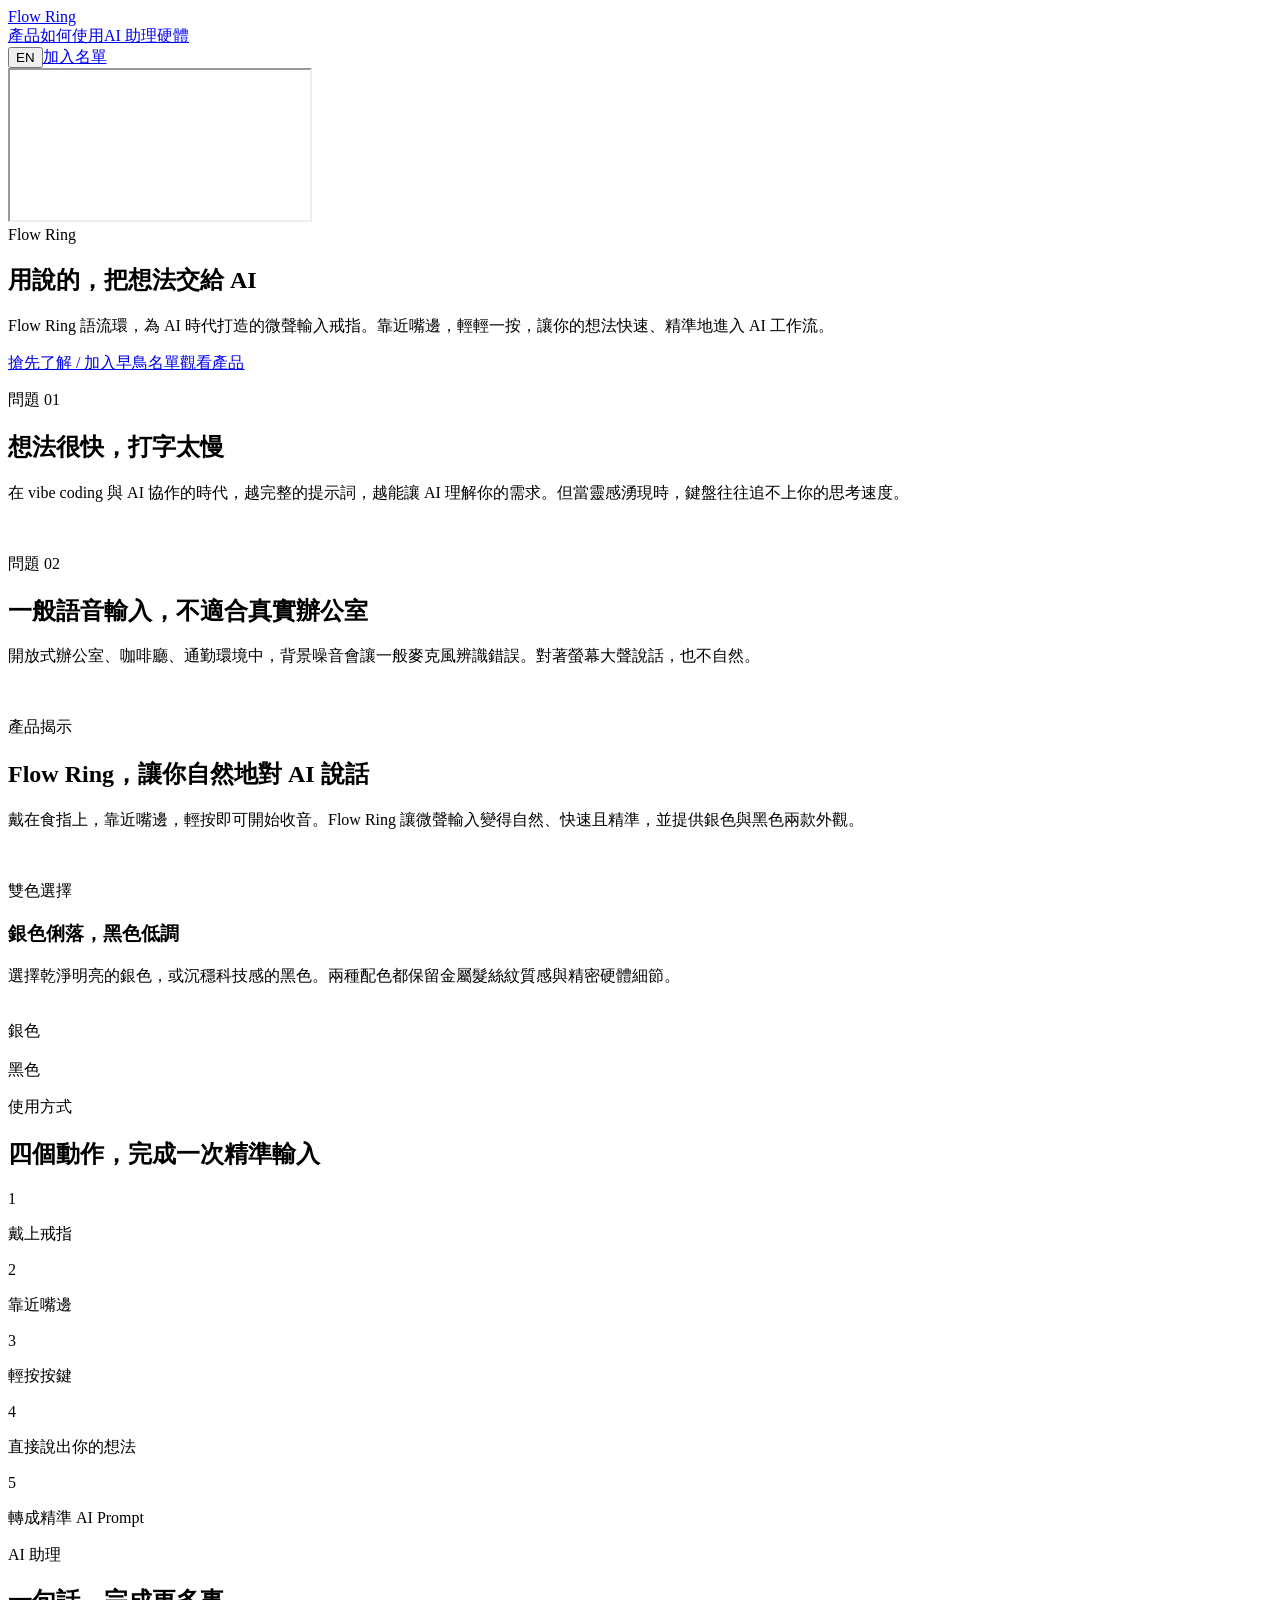
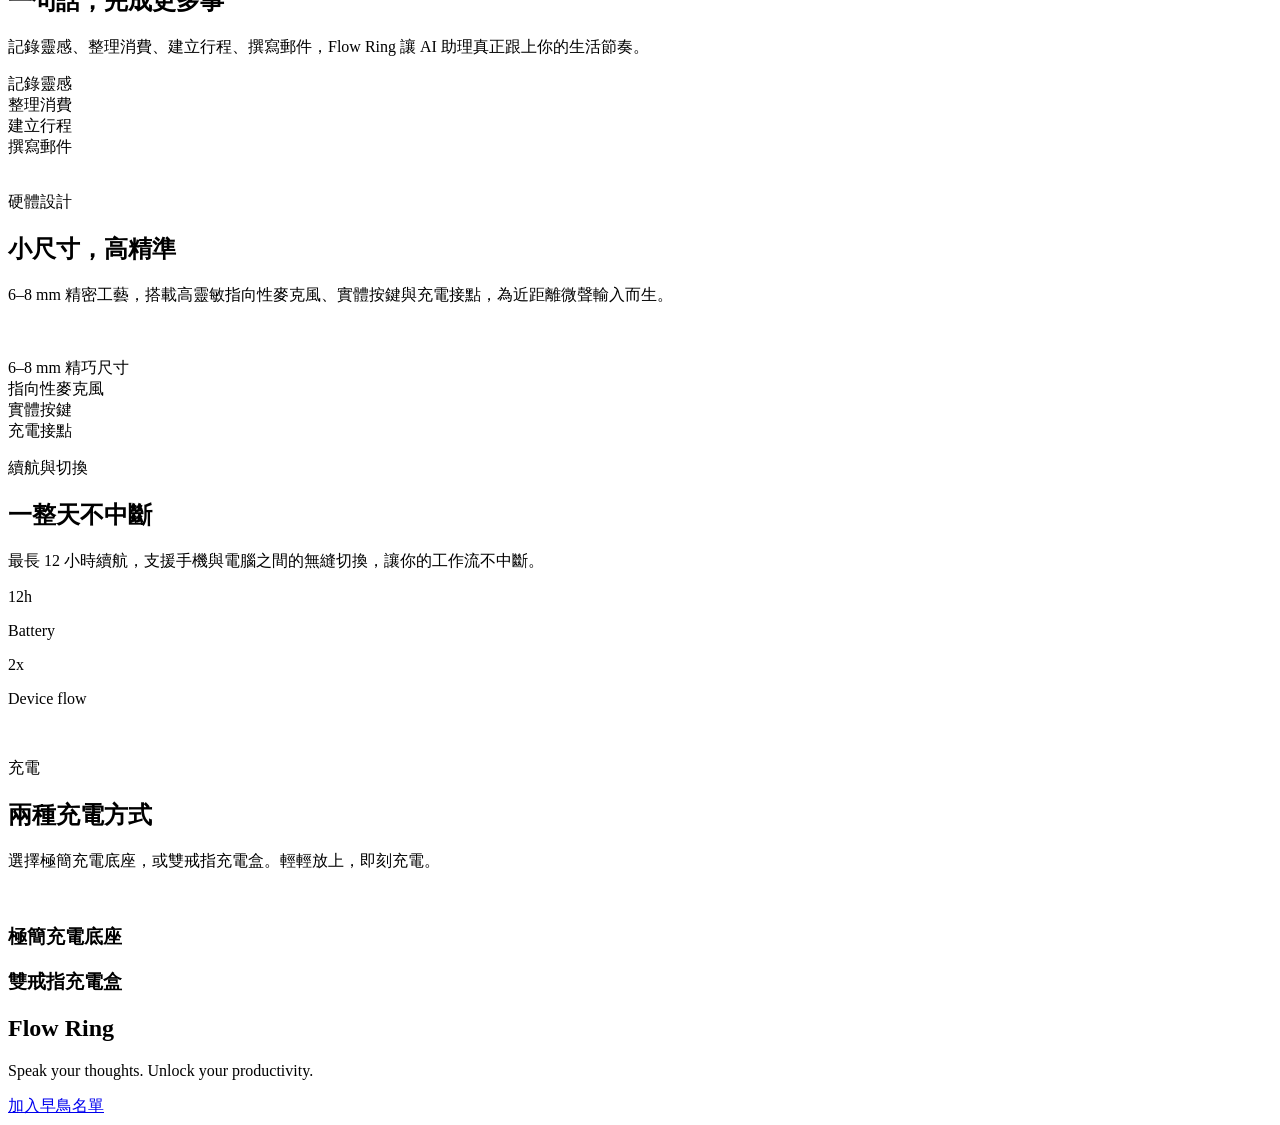
==== commit b724db4b: "Add files via upload" ====
--- a/index.html
+++ b/index.html
@@ -1 +1 @@
-<!DOCTYPE html><html lang="zh-Hant"><head><meta charSet="utf-8"/><meta name="viewport" content="width=device-width, initial-scale=1"/><link rel="preload" as="image" href="/tvsoga-flowring/assets/images/product/official/flow-ring-silver-logo.jpg"/><link rel="preload" as="image" href="/tvsoga-flowring/assets/images/product/official/flow-ring-black-logo.jpg"/><link rel="preload" as="image" href="/tvsoga-flowring/assets/images/product/official/flow-ring-black-details.jpg"/><link rel="preload" as="image" href="/tvsoga-flowring/assets/images/product/official/flow-ring-silver-details.jpg"/><link rel="stylesheet" href="/tvsoga-flowring/_next/static/chunks/0i-1ciw9l5~l_.css" data-precedence="next"/><link rel="preload" as="script" fetchPriority="low" href="/tvsoga-flowring/_next/static/chunks/0ht900cau6_ur.js"/><script src="/tvsoga-flowring/_next/static/chunks/05~~05p-pn_-z.js" async=""></script><script src="/tvsoga-flowring/_next/static/chunks/07lhk_q6pmm3r.js" async=""></script><script src="/tvsoga-flowring/_next/static/chunks/turbopack-1615qvass3q1e.js" async=""></script><script src="/tvsoga-flowring/_next/static/chunks/0dbhjjzl8qfwv.js" async=""></script><script src="/tvsoga-flowring/_next/static/chunks/0z_p3jek9o-cs.js" async=""></script><title>Flow Ring | Speak your thoughts into AI</title><meta name="description" content="A bilingual product landing page for Flow Ring, a compact AI voice-input ring."/><script src="/tvsoga-flowring/_next/static/chunks/03~yq9q893hmn.js" noModule=""></script></head><body><div hidden=""><!--$--><!--/$--></div><main><header class="fixed inset-x-0 top-0 z-50 border-b border-white/10 bg-black/45 text-white backdrop-blur-xl"><div class="mx-auto flex h-16 max-w-7xl items-center justify-between px-5 md:px-8"><a href="#hero" class="flex items-center gap-3" aria-label="Flow Ring"><span class="grid h-8 w-8 place-items-center rounded-full border border-white/30 bg-white/10 shadow-glow"><span class="h-3.5 w-3.5 rounded-full border border-white"></span></span><span class="text-sm font-semibold tracking-wide">Flow Ring</span></a><nav class="hidden items-center gap-7 text-sm text-white/70 md:flex"><a class="transition hover:text-white" href="#product">產品</a><a class="transition hover:text-white" href="#how">如何使用</a><a class="transition hover:text-white" href="#assistant">AI 助理</a><a class="transition hover:text-white" href="#hardware">硬體</a></nav><div class="flex items-center gap-2"><button class="rounded-full border border-white/20 px-3 py-1.5 text-sm text-white/80 transition hover:border-white/50 hover:bg-white/10 hover:text-white" type="button" aria-label="Switch to English">EN</button><a href="survey/" class="rounded-full bg-white px-4 py-2 text-sm font-semibold text-black transition hover:bg-white/85">加入名單</a></div></div></header><section id="hero" class="relative min-h-screen overflow-hidden bg-black text-white"><div class="absolute inset-0"><video class="h-full w-full object-cover opacity-70" src="/tvsoga-flowring/movies/flow-ring-hero.mp4" poster="/tvsoga-flowring/assets/images/product/official/flow-ring-black-logo.jpg" autoPlay="" muted="" loop="" playsInline=""></video><div class="absolute inset-0 bg-[radial-gradient(circle_at_50%_30%,rgba(255,255,255,0.18),transparent_34%),linear-gradient(180deg,rgba(0,0,0,0.25),rgba(0,0,0,0.88))]"></div></div><div class="relative z-10 mx-auto flex min-h-screen max-w-7xl flex-col justify-end px-5 pb-16 pt-28 md:px-8 md:pb-24"><div class="max-w-4xl animate-fade-up"><div class="mb-7 inline-flex items-center gap-3 rounded-full border border-white/15 bg-white/10 px-4 py-2 text-sm text-white/80 backdrop-blur"><span class="h-2 w-2 rounded-full bg-emerald-300"></span>Flow Ring</div><h1 class="max-w-5xl text-5xl font-semibold leading-[0.98] tracking-normal md:text-7xl lg:text-8xl">用說的，把想法交給 AI</h1><p class="mt-7 max-w-2xl text-lg leading-8 text-white/72 md:text-xl">Flow Ring 語流環，為 AI 時代打造的微聲輸入戒指。靠近嘴邊，輕輕一按，讓你的想法快速、精準地進入 AI 工作流。</p><div class="mt-9 flex flex-col gap-3 sm:flex-row"><a class="rounded-full bg-white px-6 py-3 text-center text-sm font-semibold text-black transition hover:scale-[1.02] hover:bg-white/90" href="#join">搶先了解 / 加入早鳥名單</a><a class="rounded-full border border-white/25 px-6 py-3 text-center text-sm font-semibold text-white transition hover:scale-[1.02] hover:bg-white/10" href="#product">觀看產品</a></div></div></div></section><section id="typing" class="bg-[#f6f6f3] text-neutral-950"><div class="mx-auto grid min-h-[82vh] max-w-7xl items-center gap-10 px-5 py-20 md:grid-cols-2 md:px-8 md:py-28 "><div class="animate-fade-up"><p class="text-sm font-semibold text-neutral-500">問題 01</p><h2 class="mt-4 text-4xl font-semibold leading-tight tracking-normal md:text-6xl">想法很快，打字太慢</h2><p class="mt-6 text-lg leading-8 text-neutral-600">在 vibe coding 與 AI 協作的時代，越完整的提示詞，越能讓 AI 理解你的需求。但當靈感湧現時，鍵盤往往追不上你的思考速度。</p></div><div class="overflow-hidden rounded-[2rem] bg-neutral-900 shadow-2xl"><img class="aspect-[4/5] h-full w-full object-cover transition duration-700 hover:scale-105 md:aspect-[5/4]" src="/tvsoga-flowring/assets/images/product/official/flow-ring-silver-logo.jpg" alt=""/></div></div></section><section id="noise" class="bg-neutral-950 text-white"><div class="mx-auto grid min-h-[82vh] max-w-7xl items-center gap-10 px-5 py-20 md:grid-cols-2 md:px-8 md:py-28 md:[&amp;&gt;*:first-child]:order-2"><div class="animate-fade-up"><p class="text-sm font-semibold text-white/45">問題 02</p><h2 class="mt-4 text-4xl font-semibold leading-tight tracking-normal md:text-6xl">一般語音輸入，不適合真實辦公室</h2><p class="mt-6 text-lg leading-8 text-white/65">開放式辦公室、咖啡廳、通勤環境中，背景噪音會讓一般麥克風辨識錯誤。對著螢幕大聲說話，也不自然。</p></div><div class="overflow-hidden rounded-[2rem] bg-neutral-900 shadow-2xl"><img class="aspect-[4/5] h-full w-full object-cover transition duration-700 hover:scale-105 md:aspect-[5/4]" src="/tvsoga-flowring/assets/images/product/official/flow-ring-black-logo.jpg" alt=""/></div></div></section><section id="product" class="overflow-hidden bg-white text-neutral-950"><div class="mx-auto max-w-7xl px-5 py-20 md:px-8 md:py-28"><div class="mx-auto max-w-3xl text-center"><p class="text-sm font-semibold text-neutral-500">產品揭示</p><h2 class="mt-4 text-4xl font-semibold leading-tight tracking-normal md:text-6xl">Flow Ring，讓你自然地對 AI 說話</h2><p class="mt-6 text-lg leading-8 text-neutral-600">戴在食指上，靠近嘴邊，輕按即可開始收音。Flow Ring 讓微聲輸入變得自然、快速且精準，並提供銀色與黑色兩款外觀。</p></div><div class="mt-14 overflow-hidden rounded-[2rem] bg-black shadow-2xl"><img class="h-[58vh] min-h-[420px] w-full object-cover opacity-95 transition duration-700 hover:scale-[1.03]" src="/tvsoga-flowring/assets/images/product/official/flow-ring-black-logo.jpg" alt=""/></div><div class="mt-20 grid gap-10 md:grid-cols-[0.9fr_1.1fr] md:items-end"><div><p class="text-sm font-semibold text-neutral-500">雙色選擇</p><h3 class="mt-4 text-4xl font-semibold leading-tight tracking-normal md:text-5xl">銀色俐落，黑色低調</h3><p class="mt-6 text-lg leading-8 text-neutral-600">選擇乾淨明亮的銀色，或沉穩科技感的黑色。兩種配色都保留金屬髮絲紋質感與精密硬體細節。</p></div><div class="grid gap-4 sm:grid-cols-2"><article class="overflow-hidden rounded-[1.75rem] bg-[#f6f6f3] shadow-sm transition hover:-translate-y-1 hover:shadow-xl"><img class="aspect-[4/3] w-full object-cover" src="/tvsoga-flowring/assets/images/product/official/flow-ring-silver-logo.jpg" alt=""/><div class="p-5 text-lg font-semibold">銀色</div></article><article class="overflow-hidden rounded-[1.75rem] bg-neutral-950 text-white shadow-sm transition hover:-translate-y-1 hover:shadow-xl"><img class="aspect-[4/3] w-full object-cover" src="/tvsoga-flowring/assets/images/product/official/flow-ring-black-logo.jpg" alt=""/><div class="p-5 text-lg font-semibold">黑色</div></article></div></div></div></section><section id="how" class="bg-[#ecebe5] text-neutral-950"><div class="mx-auto max-w-7xl px-5 py-20 md:px-8 md:py-28"><div class="max-w-3xl"><p class="text-sm font-semibold text-neutral-500">使用方式</p><h2 class="mt-4 text-4xl font-semibold leading-tight tracking-normal md:text-6xl">四個動作，完成一次精準輸入</h2></div><div class="mt-12 grid gap-4 md:grid-cols-5"><div class="group rounded-[1.5rem] border border-black/5 bg-white/70 p-5 shadow-sm backdrop-blur transition hover:-translate-y-1 hover:bg-white hover:shadow-xl"><div class="mb-10 flex h-10 w-10 items-center justify-center rounded-full bg-neutral-950 text-sm font-semibold text-white">1</div><p class="text-lg font-semibold leading-snug">戴上戒指</p></div><div class="group rounded-[1.5rem] border border-black/5 bg-white/70 p-5 shadow-sm backdrop-blur transition hover:-translate-y-1 hover:bg-white hover:shadow-xl"><div class="mb-10 flex h-10 w-10 items-center justify-center rounded-full bg-neutral-950 text-sm font-semibold text-white">2</div><p class="text-lg font-semibold leading-snug">靠近嘴邊</p></div><div class="group rounded-[1.5rem] border border-black/5 bg-white/70 p-5 shadow-sm backdrop-blur transition hover:-translate-y-1 hover:bg-white hover:shadow-xl"><div class="mb-10 flex h-10 w-10 items-center justify-center rounded-full bg-neutral-950 text-sm font-semibold text-white">3</div><p class="text-lg font-semibold leading-snug">輕按按鍵</p></div><div class="group rounded-[1.5rem] border border-black/5 bg-white/70 p-5 shadow-sm backdrop-blur transition hover:-translate-y-1 hover:bg-white hover:shadow-xl"><div class="mb-10 flex h-10 w-10 items-center justify-center rounded-full bg-neutral-950 text-sm font-semibold text-white">4</div><p class="text-lg font-semibold leading-snug">直接說出你的想法</p></div><div class="group rounded-[1.5rem] border border-black/5 bg-white/70 p-5 shadow-sm backdrop-blur transition hover:-translate-y-1 hover:bg-white hover:shadow-xl"><div class="mb-10 flex h-10 w-10 items-center justify-center rounded-full bg-neutral-950 text-sm font-semibold text-white">5</div><p class="text-lg font-semibold leading-snug">轉成精準 AI Prompt</p></div></div></div></section><section id="assistant" class="bg-neutral-950 text-white"><div class="mx-auto grid max-w-7xl items-center gap-10 px-5 py-20 md:grid-cols-[0.9fr_1.1fr] md:px-8 md:py-28"><div><p class="text-sm font-semibold text-white/45">AI 助理</p><h2 class="mt-4 text-4xl font-semibold leading-tight tracking-normal md:text-6xl">一句話，完成更多事</h2><p class="mt-6 text-lg leading-8 text-white/65">記錄靈感、整理消費、建立行程、撰寫郵件，Flow Ring 讓 AI 助理真正跟上你的生活節奏。</p><div class="mt-8 grid grid-cols-2 gap-3"><div class="rounded-2xl border border-white/10 bg-white/[0.06] p-4 text-sm font-semibold text-white/80 transition hover:bg-white/[0.1]">記錄靈感</div><div class="rounded-2xl border border-white/10 bg-white/[0.06] p-4 text-sm font-semibold text-white/80 transition hover:bg-white/[0.1]">整理消費</div><div class="rounded-2xl border border-white/10 bg-white/[0.06] p-4 text-sm font-semibold text-white/80 transition hover:bg-white/[0.1]">建立行程</div><div class="rounded-2xl border border-white/10 bg-white/[0.06] p-4 text-sm font-semibold text-white/80 transition hover:bg-white/[0.1]">撰寫郵件</div></div></div><div class="overflow-hidden rounded-[2rem] bg-white/5 shadow-glow"><img class="aspect-[4/5] h-full w-full object-cover md:aspect-[5/4]" src="/tvsoga-flowring/assets/images/product/official/flow-ring-black-details.jpg" alt=""/></div></div></section><section id="hardware" class="bg-white text-neutral-950"><div class="mx-auto max-w-7xl px-5 py-20 md:px-8 md:py-28"><div class="grid gap-10 md:grid-cols-[1.05fr_0.95fr] md:items-end"><div><p class="text-sm font-semibold text-neutral-500">硬體設計</p><h2 class="mt-4 text-4xl font-semibold leading-tight tracking-normal md:text-6xl">小尺寸，高精準</h2></div><p class="text-lg leading-8 text-neutral-600">6–8 mm 精密工藝，搭載高靈敏指向性麥克風、實體按鍵與充電接點，為近距離微聲輸入而生。</p></div><div class="mt-12 grid gap-5 md:grid-cols-2"><div class="overflow-hidden rounded-[2rem] bg-[#f6f6f3]"><img class="h-[48vh] min-h-[360px] w-full object-cover" src="/tvsoga-flowring/assets/images/product/official/flow-ring-silver-details.jpg" alt=""/></div><div class="overflow-hidden rounded-[2rem] bg-[#f6f6f3]"><img class="h-[48vh] min-h-[360px] w-full object-cover" src="/tvsoga-flowring/assets/images/product/official/flow-ring-black-details.jpg" alt=""/></div></div><div class="mt-5 grid gap-4 md:grid-cols-4"><div class="rounded-3xl bg-[#f4f4f0] p-5 text-sm font-semibold text-neutral-700">6–8 mm 精巧尺寸</div><div class="rounded-3xl bg-[#f4f4f0] p-5 text-sm font-semibold text-neutral-700">指向性麥克風</div><div class="rounded-3xl bg-[#f4f4f0] p-5 text-sm font-semibold text-neutral-700">實體按鍵</div><div class="rounded-3xl bg-[#f4f4f0] p-5 text-sm font-semibold text-neutral-700">充電接點</div></div></div></section><section class="bg-[#f6f6f3] text-neutral-950"><div class="mx-auto grid max-w-7xl gap-8 px-5 py-20 md:grid-cols-2 md:px-8 md:py-28"><div class="rounded-[2rem] bg-neutral-950 p-7 text-white md:p-10"><p class="text-sm font-semibold text-white/45">續航與切換</p><h2 class="mt-4 text-4xl font-semibold leading-tight tracking-normal md:text-6xl">一整天不中斷</h2><p class="mt-6 text-lg leading-8 text-white/65">最長 12 小時續航，支援手機與電腦之間的無縫切換，讓你的工作流不中斷。</p><div class="mt-10 grid grid-cols-2 gap-3"><div class="rounded-3xl bg-white p-5 text-neutral-950"><p class="text-4xl font-semibold">12h</p><p class="mt-2 text-sm text-neutral-500">Battery</p></div><div class="rounded-3xl border border-white/10 bg-white/10 p-5"><p class="text-4xl font-semibold">2x</p><p class="mt-2 text-sm text-white/55">Device flow</p></div></div></div><div class="overflow-hidden rounded-[2rem] bg-neutral-200"><img class="h-full min-h-[460px] w-full object-cover" src="/tvsoga-flowring/assets/images/product/official/flow-ring-silver-details.jpg" alt=""/></div></div></section><section class="bg-white text-neutral-950"><div class="mx-auto max-w-7xl px-5 py-20 md:px-8 md:py-28"><div class="mx-auto max-w-3xl text-center"><p class="text-sm font-semibold text-neutral-500">充電</p><h2 class="mt-4 text-4xl font-semibold leading-tight tracking-normal md:text-6xl">兩種充電方式</h2><p class="mt-6 text-lg leading-8 text-neutral-600">選擇極簡充電底座，或雙戒指充電盒。輕輕放上，即刻充電。</p></div><div class="mt-12 grid gap-5 md:grid-cols-[1.2fr_0.8fr]"><div class="overflow-hidden rounded-[2rem] bg-neutral-950"><img class="h-[520px] w-full object-cover opacity-95" src="/tvsoga-flowring/assets/images/product/official/flow-ring-silver-logo.jpg" alt=""/></div><div class="grid gap-5"><div class="rounded-[2rem] bg-[#f4f4f0] p-7 transition hover:-translate-y-1 hover:shadow-xl"><div class="mb-12 h-12 w-12 rounded-full border border-neutral-300 bg-white"></div><h3 class="text-2xl font-semibold">極簡充電底座</h3></div><div class="rounded-[2rem] bg-[#f4f4f0] p-7 transition hover:-translate-y-1 hover:shadow-xl"><div class="mb-12 h-12 w-12 rounded-full border border-neutral-300 bg-white"></div><h3 class="text-2xl font-semibold">雙戒指充電盒</h3></div></div></div></div></section><section id="join" class="relative overflow-hidden bg-black px-5 py-24 text-center text-white md:px-8 md:py-32"><div class="absolute inset-0 bg-[radial-gradient(circle_at_50%_0%,rgba(180,196,255,0.22),transparent_38%)]"></div><div class="relative mx-auto max-w-3xl"><div class="mx-auto mb-8 grid h-16 w-16 place-items-center rounded-full border border-white/20 bg-white/10"><span class="h-7 w-7 rounded-full border border-white"></span></div><h2 class="text-5xl font-semibold tracking-normal md:text-7xl">Flow Ring</h2><p class="mt-5 text-xl text-white/65">Speak your thoughts. Unlock your productivity.</p><a class="mt-9 inline-flex rounded-full bg-white px-7 py-3 text-sm font-semibold text-black transition hover:scale-[1.02] hover:bg-white/90" href="survey/">加入早鳥名單</a></div></section></main><!--$--><!--/$--><script src="/tvsoga-flowring/_next/static/chunks/0ht900cau6_ur.js" id="_R_" async=""></script><script>(self.__next_f=self.__next_f||[]).push([0])</script><script>self.__next_f.push([1,"1:\"$Sreact.fragment\"\n2:I[39756,[\"/tvsoga-flowring/_next/static/chunks/0dbhjjzl8qfwv.js\"],\"default\"]\n3:I[37457,[\"/tvsoga-flowring/_next/static/chunks/0dbhjjzl8qfwv.js\"],\"default\"]\n4:I[47257,[\"/tvsoga-flowring/_next/static/chunks/0dbhjjzl8qfwv.js\"],\"ClientPageRoot\"]\n5:I[31713,[\"/tvsoga-flowring/_next/static/chunks/0dbhjjzl8qfwv.js\",\"/tvsoga-flowring/_next/static/chunks/0z_p3jek9o-cs.js\"],\"default\"]\n8:I[97367,[\"/tvsoga-flowring/_next/static/chunks/0dbhjjzl8qfwv.js\"],\"OutletBoundary\"]\n9:\"$Sreact.suspense\"\nb:I[97367,[\"/tvsoga-flowring/_next/static/chunks/0dbhjjzl8qfwv.js\"],\"ViewportBoundary\"]\nd:I[97367,[\"/tvsoga-flowring/_next/static/chunks/0dbhjjzl8qfwv.js\"],\"MetadataBoundary\"]\nf:I[68027,[\"/tvsoga-flowring/_next/static/chunks/0dbhjjzl8qfwv.js\"],\"default\",1]\n:HL[\"/tvsoga-flowring/_next/static/chunks/0i-1ciw9l5~l_.css\",\"style\"]\n"])</script><script>self.__next_f.push([1,"0:{\"P\":null,\"c\":[\"\",\"\"],\"q\":\"\",\"i\":false,\"f\":[[[\"\",{\"children\":[\"__PAGE__\",{}]},\"$undefined\",\"$undefined\",16],[[\"$\",\"$1\",\"c\",{\"children\":[[[\"$\",\"link\",\"0\",{\"rel\":\"stylesheet\",\"href\":\"/tvsoga-flowring/_next/static/chunks/0i-1ciw9l5~l_.css\",\"precedence\":\"next\",\"crossOrigin\":\"$undefined\",\"nonce\":\"$undefined\"}],[\"$\",\"script\",\"script-0\",{\"src\":\"/tvsoga-flowring/_next/static/chunks/0dbhjjzl8qfwv.js\",\"async\":true,\"nonce\":\"$undefined\"}]],[\"$\",\"html\",null,{\"lang\":\"zh-Hant\",\"children\":[\"$\",\"body\",null,{\"children\":[\"$\",\"$L2\",null,{\"parallelRouterKey\":\"children\",\"error\":\"$undefined\",\"errorStyles\":\"$undefined\",\"errorScripts\":\"$undefined\",\"template\":[\"$\",\"$L3\",null,{}],\"templateStyles\":\"$undefined\",\"templateScripts\":\"$undefined\",\"notFound\":[[[\"$\",\"title\",null,{\"children\":\"404: This page could not be found.\"}],[\"$\",\"div\",null,{\"style\":{\"fontFamily\":\"system-ui,\\\"Segoe UI\\\",Roboto,Helvetica,Arial,sans-serif,\\\"Apple Color Emoji\\\",\\\"Segoe UI Emoji\\\"\",\"height\":\"100vh\",\"textAlign\":\"center\",\"display\":\"flex\",\"flexDirection\":\"column\",\"alignItems\":\"center\",\"justifyContent\":\"center\"},\"children\":[\"$\",\"div\",null,{\"children\":[[\"$\",\"style\",null,{\"dangerouslySetInnerHTML\":{\"__html\":\"body{color:#000;background:#fff;margin:0}.next-error-h1{border-right:1px solid rgba(0,0,0,.3)}@media (prefers-color-scheme:dark){body{color:#fff;background:#000}.next-error-h1{border-right:1px solid rgba(255,255,255,.3)}}\"}}],[\"$\",\"h1\",null,{\"className\":\"next-error-h1\",\"style\":{\"display\":\"inline-block\",\"margin\":\"0 20px 0 0\",\"padding\":\"0 23px 0 0\",\"fontSize\":24,\"fontWeight\":500,\"verticalAlign\":\"top\",\"lineHeight\":\"49px\"},\"children\":404}],[\"$\",\"div\",null,{\"style\":{\"display\":\"inline-block\"},\"children\":[\"$\",\"h2\",null,{\"style\":{\"fontSize\":14,\"fontWeight\":400,\"lineHeight\":\"49px\",\"margin\":0},\"children\":\"This page could not be found.\"}]}]]}]}]],[]],\"forbidden\":\"$undefined\",\"unauthorized\":\"$undefined\"}]}]}]]}],{\"children\":[[\"$\",\"$1\",\"c\",{\"children\":[[\"$\",\"$L4\",null,{\"Component\":\"$5\",\"serverProvidedParams\":{\"searchParams\":{},\"params\":{},\"promises\":[\"$@6\",\"$@7\"]}}],[[\"$\",\"script\",\"script-0\",{\"src\":\"/tvsoga-flowring/_next/static/chunks/0z_p3jek9o-cs.js\",\"async\":true,\"nonce\":\"$undefined\"}]],[\"$\",\"$L8\",null,{\"children\":[\"$\",\"$9\",null,{\"name\":\"Next.MetadataOutlet\",\"children\":\"$@a\"}]}]]}],{},null,false,null]},null,false,null],[\"$\",\"$1\",\"h\",{\"children\":[null,[\"$\",\"$Lb\",null,{\"children\":\"$Lc\"}],[\"$\",\"div\",null,{\"hidden\":true,\"children\":[\"$\",\"$Ld\",null,{\"children\":[\"$\",\"$9\",null,{\"name\":\"Next.Metadata\",\"children\":\"$Le\"}]}]}],null]}],false]],\"m\":\"$undefined\",\"G\":[\"$f\",[[\"$\",\"link\",\"0\",{\"rel\":\"stylesheet\",\"href\":\"/tvsoga-flowring/_next/static/chunks/0i-1ciw9l5~l_.css\",\"precedence\":\"next\",\"crossOrigin\":\"$undefined\",\"nonce\":\"$undefined\"}]]],\"S\":true,\"h\":null,\"s\":\"$undefined\",\"l\":\"$undefined\",\"p\":\"$undefined\",\"d\":\"$undefined\",\"b\":\"oWXxXU7Wuu6T9UdPJUyoJ\"}\n"])</script><script>self.__next_f.push([1,"6:{}\n7:\"$0:f:0:1:1:children:0:props:children:0:props:serverProvidedParams:params\"\n"])</script><script>self.__next_f.push([1,"c:[[\"$\",\"meta\",\"0\",{\"charSet\":\"utf-8\"}],[\"$\",\"meta\",\"1\",{\"name\":\"viewport\",\"content\":\"width=device-width, initial-scale=1\"}]]\n"])</script><script>self.__next_f.push([1,"a:null\ne:[[\"$\",\"title\",\"0\",{\"children\":\"Flow Ring | Speak your thoughts into AI\"}],[\"$\",\"meta\",\"1\",{\"name\":\"description\",\"content\":\"A bilingual product landing page for Flow Ring, a compact AI voice-input ring.\"}]]\n"])</script></body></html>+<!DOCTYPE html><html lang="zh-Hant"><head><meta charSet="utf-8"/><meta name="viewport" content="width=device-width, initial-scale=1"/><link rel="preload" as="image" href="/tvsoga-flowring/assets/images/product/official/flow-ring-silver-logo.jpg"/><link rel="preload" as="image" href="/tvsoga-flowring/assets/images/product/official/flow-ring-black-logo.jpg"/><link rel="preload" as="image" href="/tvsoga-flowring/assets/images/product/official/flow-ring-black-details.jpg"/><link rel="preload" as="image" href="/tvsoga-flowring/assets/images/product/official/flow-ring-silver-details.jpg"/><link rel="stylesheet" href="/tvsoga-flowring/_next/static/chunks/0qnei_h.bl-f0.css" data-precedence="next"/><link rel="preload" as="script" fetchPriority="low" href="/tvsoga-flowring/_next/static/chunks/0ht900cau6_ur.js"/><script src="/tvsoga-flowring/_next/static/chunks/05~~05p-pn_-z.js" async=""></script><script src="/tvsoga-flowring/_next/static/chunks/07lhk_q6pmm3r.js" async=""></script><script src="/tvsoga-flowring/_next/static/chunks/turbopack-1615qvass3q1e.js" async=""></script><script src="/tvsoga-flowring/_next/static/chunks/0dbhjjzl8qfwv.js" async=""></script><script src="/tvsoga-flowring/_next/static/chunks/115i5943grjf~.js" async=""></script><title>Flow Ring | Speak your thoughts into AI</title><meta name="description" content="A bilingual product landing page for Flow Ring, a compact AI voice-input ring."/><script src="/tvsoga-flowring/_next/static/chunks/03~yq9q893hmn.js" noModule=""></script></head><body><div hidden=""><!--$--><!--/$--></div><main><header class="fixed inset-x-0 top-0 z-50 border-b border-white/10 bg-black/45 text-white backdrop-blur-xl"><div class="mx-auto flex h-16 max-w-7xl items-center justify-between px-5 md:px-8"><a href="#hero" class="flex items-center gap-3" aria-label="Flow Ring"><span class="grid h-8 w-8 place-items-center rounded-full border border-white/30 bg-white/10 shadow-glow"><span class="h-3.5 w-3.5 rounded-full border border-white"></span></span><span class="text-sm font-semibold tracking-wide">Flow Ring</span></a><nav class="hidden items-center gap-7 text-sm text-white/70 md:flex"><a class="transition hover:text-white" href="#product">產品</a><a class="transition hover:text-white" href="#how">如何使用</a><a class="transition hover:text-white" href="#assistant">AI 助理</a><a class="transition hover:text-white" href="#hardware">硬體</a></nav><div class="flex items-center gap-2"><button class="rounded-full border border-white/20 px-3 py-1.5 text-sm text-white/80 transition hover:border-white/50 hover:bg-white/10 hover:text-white" type="button" aria-label="Switch to English">EN</button><a href="survey/" class="rounded-full bg-white px-4 py-2 text-sm font-semibold text-black transition hover:bg-white/85">加入名單</a></div></div></header><section id="hero" class="relative min-h-screen overflow-hidden bg-black text-white"><div class="absolute inset-0"><iframe class="absolute left-1/2 top-1/2 h-[56.25vw] min-h-full w-[177.78vh] min-w-full -translate-x-1/2 -translate-y-1/2 opacity-70" src="https://www.youtube.com/embed/D3bEyOC2hys?autoplay=1&amp;mute=1&amp;loop=1&amp;playlist=D3bEyOC2hys&amp;controls=0&amp;playsinline=1&amp;modestbranding=1&amp;rel=0&amp;iv_load_policy=3" title="Flow Ring hero video" allow="autoplay; encrypted-media; picture-in-picture" allowFullScreen=""></iframe><div class="absolute inset-0 bg-[radial-gradient(circle_at_50%_30%,rgba(255,255,255,0.18),transparent_34%),linear-gradient(180deg,rgba(0,0,0,0.25),rgba(0,0,0,0.88))]"></div></div><div class="relative z-10 mx-auto flex min-h-screen max-w-7xl flex-col justify-end px-5 pb-16 pt-28 md:px-8 md:pb-24"><div class="max-w-4xl animate-fade-up"><div class="mb-7 inline-flex items-center gap-3 rounded-full border border-white/15 bg-white/10 px-4 py-2 text-sm text-white/80 backdrop-blur"><span class="h-2 w-2 rounded-full bg-emerald-300"></span>Flow Ring</div><h1 class="max-w-5xl text-5xl font-semibold leading-[0.98] tracking-normal md:text-7xl lg:text-8xl">用說的，把想法交給 AI</h1><p class="mt-7 max-w-2xl text-lg leading-8 text-white/72 md:text-xl">Flow Ring 語流環，為 AI 時代打造的微聲輸入戒指。靠近嘴邊，輕輕一按，讓你的想法快速、精準地進入 AI 工作流。</p><div class="mt-9 flex flex-col gap-3 sm:flex-row"><a class="rounded-full bg-white px-6 py-3 text-center text-sm font-semibold text-black transition hover:scale-[1.02] hover:bg-white/90" href="#join">搶先了解 / 加入早鳥名單</a><a class="rounded-full border border-white/25 px-6 py-3 text-center text-sm font-semibold text-white transition hover:scale-[1.02] hover:bg-white/10" href="#product">觀看產品</a></div></div></div></section><section id="typing" class="bg-[#f6f6f3] text-neutral-950"><div class="mx-auto grid min-h-[82vh] max-w-7xl items-center gap-10 px-5 py-20 md:grid-cols-2 md:px-8 md:py-28 "><div class="animate-fade-up"><p class="text-sm font-semibold text-neutral-500">問題 01</p><h2 class="mt-4 text-4xl font-semibold leading-tight tracking-normal md:text-6xl">想法很快，打字太慢</h2><p class="mt-6 text-lg leading-8 text-neutral-600">在 vibe coding 與 AI 協作的時代，越完整的提示詞，越能讓 AI 理解你的需求。但當靈感湧現時，鍵盤往往追不上你的思考速度。</p></div><div class="overflow-hidden rounded-[2rem] bg-neutral-900 shadow-2xl"><img class="aspect-[4/5] h-full w-full object-cover transition duration-700 hover:scale-105 md:aspect-[5/4]" src="/tvsoga-flowring/assets/images/product/official/flow-ring-silver-logo.jpg" alt=""/></div></div></section><section id="noise" class="bg-neutral-950 text-white"><div class="mx-auto grid min-h-[82vh] max-w-7xl items-center gap-10 px-5 py-20 md:grid-cols-2 md:px-8 md:py-28 md:[&amp;&gt;*:first-child]:order-2"><div class="animate-fade-up"><p class="text-sm font-semibold text-white/45">問題 02</p><h2 class="mt-4 text-4xl font-semibold leading-tight tracking-normal md:text-6xl">一般語音輸入，不適合真實辦公室</h2><p class="mt-6 text-lg leading-8 text-white/65">開放式辦公室、咖啡廳、通勤環境中，背景噪音會讓一般麥克風辨識錯誤。對著螢幕大聲說話，也不自然。</p></div><div class="overflow-hidden rounded-[2rem] bg-neutral-900 shadow-2xl"><img class="aspect-[4/5] h-full w-full object-cover transition duration-700 hover:scale-105 md:aspect-[5/4]" src="/tvsoga-flowring/assets/images/product/official/flow-ring-black-logo.jpg" alt=""/></div></div></section><section id="product" class="overflow-hidden bg-white text-neutral-950"><div class="mx-auto max-w-7xl px-5 py-20 md:px-8 md:py-28"><div class="mx-auto max-w-3xl text-center"><p class="text-sm font-semibold text-neutral-500">產品揭示</p><h2 class="mt-4 text-4xl font-semibold leading-tight tracking-normal md:text-6xl">Flow Ring，讓你自然地對 AI 說話</h2><p class="mt-6 text-lg leading-8 text-neutral-600">戴在食指上，靠近嘴邊，輕按即可開始收音。Flow Ring 讓微聲輸入變得自然、快速且精準，並提供銀色與黑色兩款外觀。</p></div><div class="mt-14 overflow-hidden rounded-[2rem] bg-black shadow-2xl"><img class="h-[58vh] min-h-[420px] w-full object-cover opacity-95 transition duration-700 hover:scale-[1.03]" src="/tvsoga-flowring/assets/images/product/official/flow-ring-black-logo.jpg" alt=""/></div><div class="mt-20 grid gap-10 md:grid-cols-[0.9fr_1.1fr] md:items-end"><div><p class="text-sm font-semibold text-neutral-500">雙色選擇</p><h3 class="mt-4 text-4xl font-semibold leading-tight tracking-normal md:text-5xl">銀色俐落，黑色低調</h3><p class="mt-6 text-lg leading-8 text-neutral-600">選擇乾淨明亮的銀色，或沉穩科技感的黑色。兩種配色都保留金屬髮絲紋質感與精密硬體細節。</p></div><div class="grid gap-4 sm:grid-cols-2"><article class="overflow-hidden rounded-[1.75rem] bg-[#f6f6f3] shadow-sm transition hover:-translate-y-1 hover:shadow-xl"><img class="aspect-[4/3] w-full object-cover" src="/tvsoga-flowring/assets/images/product/official/flow-ring-silver-logo.jpg" alt=""/><div class="p-5 text-lg font-semibold">銀色</div></article><article class="overflow-hidden rounded-[1.75rem] bg-neutral-950 text-white shadow-sm transition hover:-translate-y-1 hover:shadow-xl"><img class="aspect-[4/3] w-full object-cover" src="/tvsoga-flowring/assets/images/product/official/flow-ring-black-logo.jpg" alt=""/><div class="p-5 text-lg font-semibold">黑色</div></article></div></div></div></section><section id="how" class="bg-[#ecebe5] text-neutral-950"><div class="mx-auto max-w-7xl px-5 py-20 md:px-8 md:py-28"><div class="max-w-3xl"><p class="text-sm font-semibold text-neutral-500">使用方式</p><h2 class="mt-4 text-4xl font-semibold leading-tight tracking-normal md:text-6xl">四個動作，完成一次精準輸入</h2></div><div class="mt-12 grid gap-4 md:grid-cols-5"><div class="group rounded-[1.5rem] border border-black/5 bg-white/70 p-5 shadow-sm backdrop-blur transition hover:-translate-y-1 hover:bg-white hover:shadow-xl"><div class="mb-10 flex h-10 w-10 items-center justify-center rounded-full bg-neutral-950 text-sm font-semibold text-white">1</div><p class="text-lg font-semibold leading-snug">戴上戒指</p></div><div class="group rounded-[1.5rem] border border-black/5 bg-white/70 p-5 shadow-sm backdrop-blur transition hover:-translate-y-1 hover:bg-white hover:shadow-xl"><div class="mb-10 flex h-10 w-10 items-center justify-center rounded-full bg-neutral-950 text-sm font-semibold text-white">2</div><p class="text-lg font-semibold leading-snug">靠近嘴邊</p></div><div class="group rounded-[1.5rem] border border-black/5 bg-white/70 p-5 shadow-sm backdrop-blur transition hover:-translate-y-1 hover:bg-white hover:shadow-xl"><div class="mb-10 flex h-10 w-10 items-center justify-center rounded-full bg-neutral-950 text-sm font-semibold text-white">3</div><p class="text-lg font-semibold leading-snug">輕按按鍵</p></div><div class="group rounded-[1.5rem] border border-black/5 bg-white/70 p-5 shadow-sm backdrop-blur transition hover:-translate-y-1 hover:bg-white hover:shadow-xl"><div class="mb-10 flex h-10 w-10 items-center justify-center rounded-full bg-neutral-950 text-sm font-semibold text-white">4</div><p class="text-lg font-semibold leading-snug">直接說出你的想法</p></div><div class="group rounded-[1.5rem] border border-black/5 bg-white/70 p-5 shadow-sm backdrop-blur transition hover:-translate-y-1 hover:bg-white hover:shadow-xl"><div class="mb-10 flex h-10 w-10 items-center justify-center rounded-full bg-neutral-950 text-sm font-semibold text-white">5</div><p class="text-lg font-semibold leading-snug">轉成精準 AI Prompt</p></div></div></div></section><section id="assistant" class="bg-neutral-950 text-white"><div class="mx-auto grid max-w-7xl items-center gap-10 px-5 py-20 md:grid-cols-[0.9fr_1.1fr] md:px-8 md:py-28"><div><p class="text-sm font-semibold text-white/45">AI 助理</p><h2 class="mt-4 text-4xl font-semibold leading-tight tracking-normal md:text-6xl">一句話，完成更多事</h2><p class="mt-6 text-lg leading-8 text-white/65">記錄靈感、整理消費、建立行程、撰寫郵件，Flow Ring 讓 AI 助理真正跟上你的生活節奏。</p><div class="mt-8 grid grid-cols-2 gap-3"><div class="rounded-2xl border border-white/10 bg-white/[0.06] p-4 text-sm font-semibold text-white/80 transition hover:bg-white/[0.1]">記錄靈感</div><div class="rounded-2xl border border-white/10 bg-white/[0.06] p-4 text-sm font-semibold text-white/80 transition hover:bg-white/[0.1]">整理消費</div><div class="rounded-2xl border border-white/10 bg-white/[0.06] p-4 text-sm font-semibold text-white/80 transition hover:bg-white/[0.1]">建立行程</div><div class="rounded-2xl border border-white/10 bg-white/[0.06] p-4 text-sm font-semibold text-white/80 transition hover:bg-white/[0.1]">撰寫郵件</div></div></div><div class="overflow-hidden rounded-[2rem] bg-white/5 shadow-glow"><img class="aspect-[4/5] h-full w-full object-cover md:aspect-[5/4]" src="/tvsoga-flowring/assets/images/product/official/flow-ring-black-details.jpg" alt=""/></div></div></section><section id="hardware" class="bg-white text-neutral-950"><div class="mx-auto max-w-7xl px-5 py-20 md:px-8 md:py-28"><div class="grid gap-10 md:grid-cols-[1.05fr_0.95fr] md:items-end"><div><p class="text-sm font-semibold text-neutral-500">硬體設計</p><h2 class="mt-4 text-4xl font-semibold leading-tight tracking-normal md:text-6xl">小尺寸，高精準</h2></div><p class="text-lg leading-8 text-neutral-600">6–8 mm 精密工藝，搭載高靈敏指向性麥克風、實體按鍵與充電接點，為近距離微聲輸入而生。</p></div><div class="mt-12 grid gap-5 md:grid-cols-2"><div class="overflow-hidden rounded-[2rem] bg-[#f6f6f3]"><img class="h-[48vh] min-h-[360px] w-full object-cover" src="/tvsoga-flowring/assets/images/product/official/flow-ring-silver-details.jpg" alt=""/></div><div class="overflow-hidden rounded-[2rem] bg-[#f6f6f3]"><img class="h-[48vh] min-h-[360px] w-full object-cover" src="/tvsoga-flowring/assets/images/product/official/flow-ring-black-details.jpg" alt=""/></div></div><div class="mt-5 grid gap-4 md:grid-cols-4"><div class="rounded-3xl bg-[#f4f4f0] p-5 text-sm font-semibold text-neutral-700">6–8 mm 精巧尺寸</div><div class="rounded-3xl bg-[#f4f4f0] p-5 text-sm font-semibold text-neutral-700">指向性麥克風</div><div class="rounded-3xl bg-[#f4f4f0] p-5 text-sm font-semibold text-neutral-700">實體按鍵</div><div class="rounded-3xl bg-[#f4f4f0] p-5 text-sm font-semibold text-neutral-700">充電接點</div></div></div></section><section class="bg-[#f6f6f3] text-neutral-950"><div class="mx-auto grid max-w-7xl gap-8 px-5 py-20 md:grid-cols-2 md:px-8 md:py-28"><div class="rounded-[2rem] bg-neutral-950 p-7 text-white md:p-10"><p class="text-sm font-semibold text-white/45">續航與切換</p><h2 class="mt-4 text-4xl font-semibold leading-tight tracking-normal md:text-6xl">一整天不中斷</h2><p class="mt-6 text-lg leading-8 text-white/65">最長 12 小時續航，支援手機與電腦之間的無縫切換，讓你的工作流不中斷。</p><div class="mt-10 grid grid-cols-2 gap-3"><div class="rounded-3xl bg-white p-5 text-neutral-950"><p class="text-4xl font-semibold">12h</p><p class="mt-2 text-sm text-neutral-500">Battery</p></div><div class="rounded-3xl border border-white/10 bg-white/10 p-5"><p class="text-4xl font-semibold">2x</p><p class="mt-2 text-sm text-white/55">Device flow</p></div></div></div><div class="overflow-hidden rounded-[2rem] bg-neutral-200"><img class="h-full min-h-[460px] w-full object-cover" src="/tvsoga-flowring/assets/images/product/official/flow-ring-silver-details.jpg" alt=""/></div></div></section><section class="bg-white text-neutral-950"><div class="mx-auto max-w-7xl px-5 py-20 md:px-8 md:py-28"><div class="mx-auto max-w-3xl text-center"><p class="text-sm font-semibold text-neutral-500">充電</p><h2 class="mt-4 text-4xl font-semibold leading-tight tracking-normal md:text-6xl">兩種充電方式</h2><p class="mt-6 text-lg leading-8 text-neutral-600">選擇極簡充電底座，或雙戒指充電盒。輕輕放上，即刻充電。</p></div><div class="mt-12 grid gap-5 md:grid-cols-[1.2fr_0.8fr]"><div class="overflow-hidden rounded-[2rem] bg-neutral-950"><img class="h-[520px] w-full object-cover opacity-95" src="/tvsoga-flowring/assets/images/product/official/flow-ring-silver-logo.jpg" alt=""/></div><div class="grid gap-5"><div class="rounded-[2rem] bg-[#f4f4f0] p-7 transition hover:-translate-y-1 hover:shadow-xl"><div class="mb-12 h-12 w-12 rounded-full border border-neutral-300 bg-white"></div><h3 class="text-2xl font-semibold">極簡充電底座</h3></div><div class="rounded-[2rem] bg-[#f4f4f0] p-7 transition hover:-translate-y-1 hover:shadow-xl"><div class="mb-12 h-12 w-12 rounded-full border border-neutral-300 bg-white"></div><h3 class="text-2xl font-semibold">雙戒指充電盒</h3></div></div></div></div></section><section id="join" class="relative overflow-hidden bg-black px-5 py-24 text-center text-white md:px-8 md:py-32"><div class="absolute inset-0 bg-[radial-gradient(circle_at_50%_0%,rgba(180,196,255,0.22),transparent_38%)]"></div><div class="relative mx-auto max-w-3xl"><div class="mx-auto mb-8 grid h-16 w-16 place-items-center rounded-full border border-white/20 bg-white/10"><span class="h-7 w-7 rounded-full border border-white"></span></div><h2 class="text-5xl font-semibold tracking-normal md:text-7xl">Flow Ring</h2><p class="mt-5 text-xl text-white/65">Speak your thoughts. Unlock your productivity.</p><a class="mt-9 inline-flex rounded-full bg-white px-7 py-3 text-sm font-semibold text-black transition hover:scale-[1.02] hover:bg-white/90" href="survey/">加入早鳥名單</a></div></section></main><!--$--><!--/$--><script src="/tvsoga-flowring/_next/static/chunks/0ht900cau6_ur.js" id="_R_" async=""></script><script>(self.__next_f=self.__next_f||[]).push([0])</script><script>self.__next_f.push([1,"1:\"$Sreact.fragment\"\n2:I[39756,[\"/tvsoga-flowring/_next/static/chunks/0dbhjjzl8qfwv.js\"],\"default\"]\n3:I[37457,[\"/tvsoga-flowring/_next/static/chunks/0dbhjjzl8qfwv.js\"],\"default\"]\n4:I[47257,[\"/tvsoga-flowring/_next/static/chunks/0dbhjjzl8qfwv.js\"],\"ClientPageRoot\"]\n5:I[31713,[\"/tvsoga-flowring/_next/static/chunks/0dbhjjzl8qfwv.js\",\"/tvsoga-flowring/_next/static/chunks/115i5943grjf~.js\"],\"default\"]\n8:I[97367,[\"/tvsoga-flowring/_next/static/chunks/0dbhjjzl8qfwv.js\"],\"OutletBoundary\"]\n9:\"$Sreact.suspense\"\nb:I[97367,[\"/tvsoga-flowring/_next/static/chunks/0dbhjjzl8qfwv.js\"],\"ViewportBoundary\"]\nd:I[97367,[\"/tvsoga-flowring/_next/static/chunks/0dbhjjzl8qfwv.js\"],\"MetadataBoundary\"]\nf:I[68027,[\"/tvsoga-flowring/_next/static/chunks/0dbhjjzl8qfwv.js\"],\"default\",1]\n:HL[\"/tvsoga-flowring/_next/static/chunks/0qnei_h.bl-f0.css\",\"style\"]\n"])</script><script>self.__next_f.push([1,"0:{\"P\":null,\"c\":[\"\",\"\"],\"q\":\"\",\"i\":false,\"f\":[[[\"\",{\"children\":[\"__PAGE__\",{}]},\"$undefined\",\"$undefined\",16],[[\"$\",\"$1\",\"c\",{\"children\":[[[\"$\",\"link\",\"0\",{\"rel\":\"stylesheet\",\"href\":\"/tvsoga-flowring/_next/static/chunks/0qnei_h.bl-f0.css\",\"precedence\":\"next\",\"crossOrigin\":\"$undefined\",\"nonce\":\"$undefined\"}],[\"$\",\"script\",\"script-0\",{\"src\":\"/tvsoga-flowring/_next/static/chunks/0dbhjjzl8qfwv.js\",\"async\":true,\"nonce\":\"$undefined\"}]],[\"$\",\"html\",null,{\"lang\":\"zh-Hant\",\"children\":[\"$\",\"body\",null,{\"children\":[\"$\",\"$L2\",null,{\"parallelRouterKey\":\"children\",\"error\":\"$undefined\",\"errorStyles\":\"$undefined\",\"errorScripts\":\"$undefined\",\"template\":[\"$\",\"$L3\",null,{}],\"templateStyles\":\"$undefined\",\"templateScripts\":\"$undefined\",\"notFound\":[[[\"$\",\"title\",null,{\"children\":\"404: This page could not be found.\"}],[\"$\",\"div\",null,{\"style\":{\"fontFamily\":\"system-ui,\\\"Segoe UI\\\",Roboto,Helvetica,Arial,sans-serif,\\\"Apple Color Emoji\\\",\\\"Segoe UI Emoji\\\"\",\"height\":\"100vh\",\"textAlign\":\"center\",\"display\":\"flex\",\"flexDirection\":\"column\",\"alignItems\":\"center\",\"justifyContent\":\"center\"},\"children\":[\"$\",\"div\",null,{\"children\":[[\"$\",\"style\",null,{\"dangerouslySetInnerHTML\":{\"__html\":\"body{color:#000;background:#fff;margin:0}.next-error-h1{border-right:1px solid rgba(0,0,0,.3)}@media (prefers-color-scheme:dark){body{color:#fff;background:#000}.next-error-h1{border-right:1px solid rgba(255,255,255,.3)}}\"}}],[\"$\",\"h1\",null,{\"className\":\"next-error-h1\",\"style\":{\"display\":\"inline-block\",\"margin\":\"0 20px 0 0\",\"padding\":\"0 23px 0 0\",\"fontSize\":24,\"fontWeight\":500,\"verticalAlign\":\"top\",\"lineHeight\":\"49px\"},\"children\":404}],[\"$\",\"div\",null,{\"style\":{\"display\":\"inline-block\"},\"children\":[\"$\",\"h2\",null,{\"style\":{\"fontSize\":14,\"fontWeight\":400,\"lineHeight\":\"49px\",\"margin\":0},\"children\":\"This page could not be found.\"}]}]]}]}]],[]],\"forbidden\":\"$undefined\",\"unauthorized\":\"$undefined\"}]}]}]]}],{\"children\":[[\"$\",\"$1\",\"c\",{\"children\":[[\"$\",\"$L4\",null,{\"Component\":\"$5\",\"serverProvidedParams\":{\"searchParams\":{},\"params\":{},\"promises\":[\"$@6\",\"$@7\"]}}],[[\"$\",\"script\",\"script-0\",{\"src\":\"/tvsoga-flowring/_next/static/chunks/115i5943grjf~.js\",\"async\":true,\"nonce\":\"$undefined\"}]],[\"$\",\"$L8\",null,{\"children\":[\"$\",\"$9\",null,{\"name\":\"Next.MetadataOutlet\",\"children\":\"$@a\"}]}]]}],{},null,false,null]},null,false,null],[\"$\",\"$1\",\"h\",{\"children\":[null,[\"$\",\"$Lb\",null,{\"children\":\"$Lc\"}],[\"$\",\"div\",null,{\"hidden\":true,\"children\":[\"$\",\"$Ld\",null,{\"children\":[\"$\",\"$9\",null,{\"name\":\"Next.Metadata\",\"children\":\"$Le\"}]}]}],null]}],false]],\"m\":\"$undefined\",\"G\":[\"$f\",[[\"$\",\"link\",\"0\",{\"rel\":\"stylesheet\",\"href\":\"/tvsoga-flowring/_next/static/chunks/0qnei_h.bl-f0.css\",\"precedence\":\"next\",\"crossOrigin\":\"$undefined\",\"nonce\":\"$undefined\"}]]],\"S\":true,\"h\":null,\"s\":\"$undefined\",\"l\":\"$undefined\",\"p\":\"$undefined\",\"d\":\"$undefined\",\"b\":\"V99pm61rONP5875mZHxs_\"}\n"])</script><script>self.__next_f.push([1,"6:{}\n7:\"$0:f:0:1:1:children:0:props:children:0:props:serverProvidedParams:params\"\n"])</script><script>self.__next_f.push([1,"c:[[\"$\",\"meta\",\"0\",{\"charSet\":\"utf-8\"}],[\"$\",\"meta\",\"1\",{\"name\":\"viewport\",\"content\":\"width=device-width, initial-scale=1\"}]]\n"])</script><script>self.__next_f.push([1,"a:null\ne:[[\"$\",\"title\",\"0\",{\"children\":\"Flow Ring | Speak your thoughts into AI\"}],[\"$\",\"meta\",\"1\",{\"name\":\"description\",\"content\":\"A bilingual product landing page for Flow Ring, a compact AI voice-input ring.\"}]]\n"])</script></body></html>
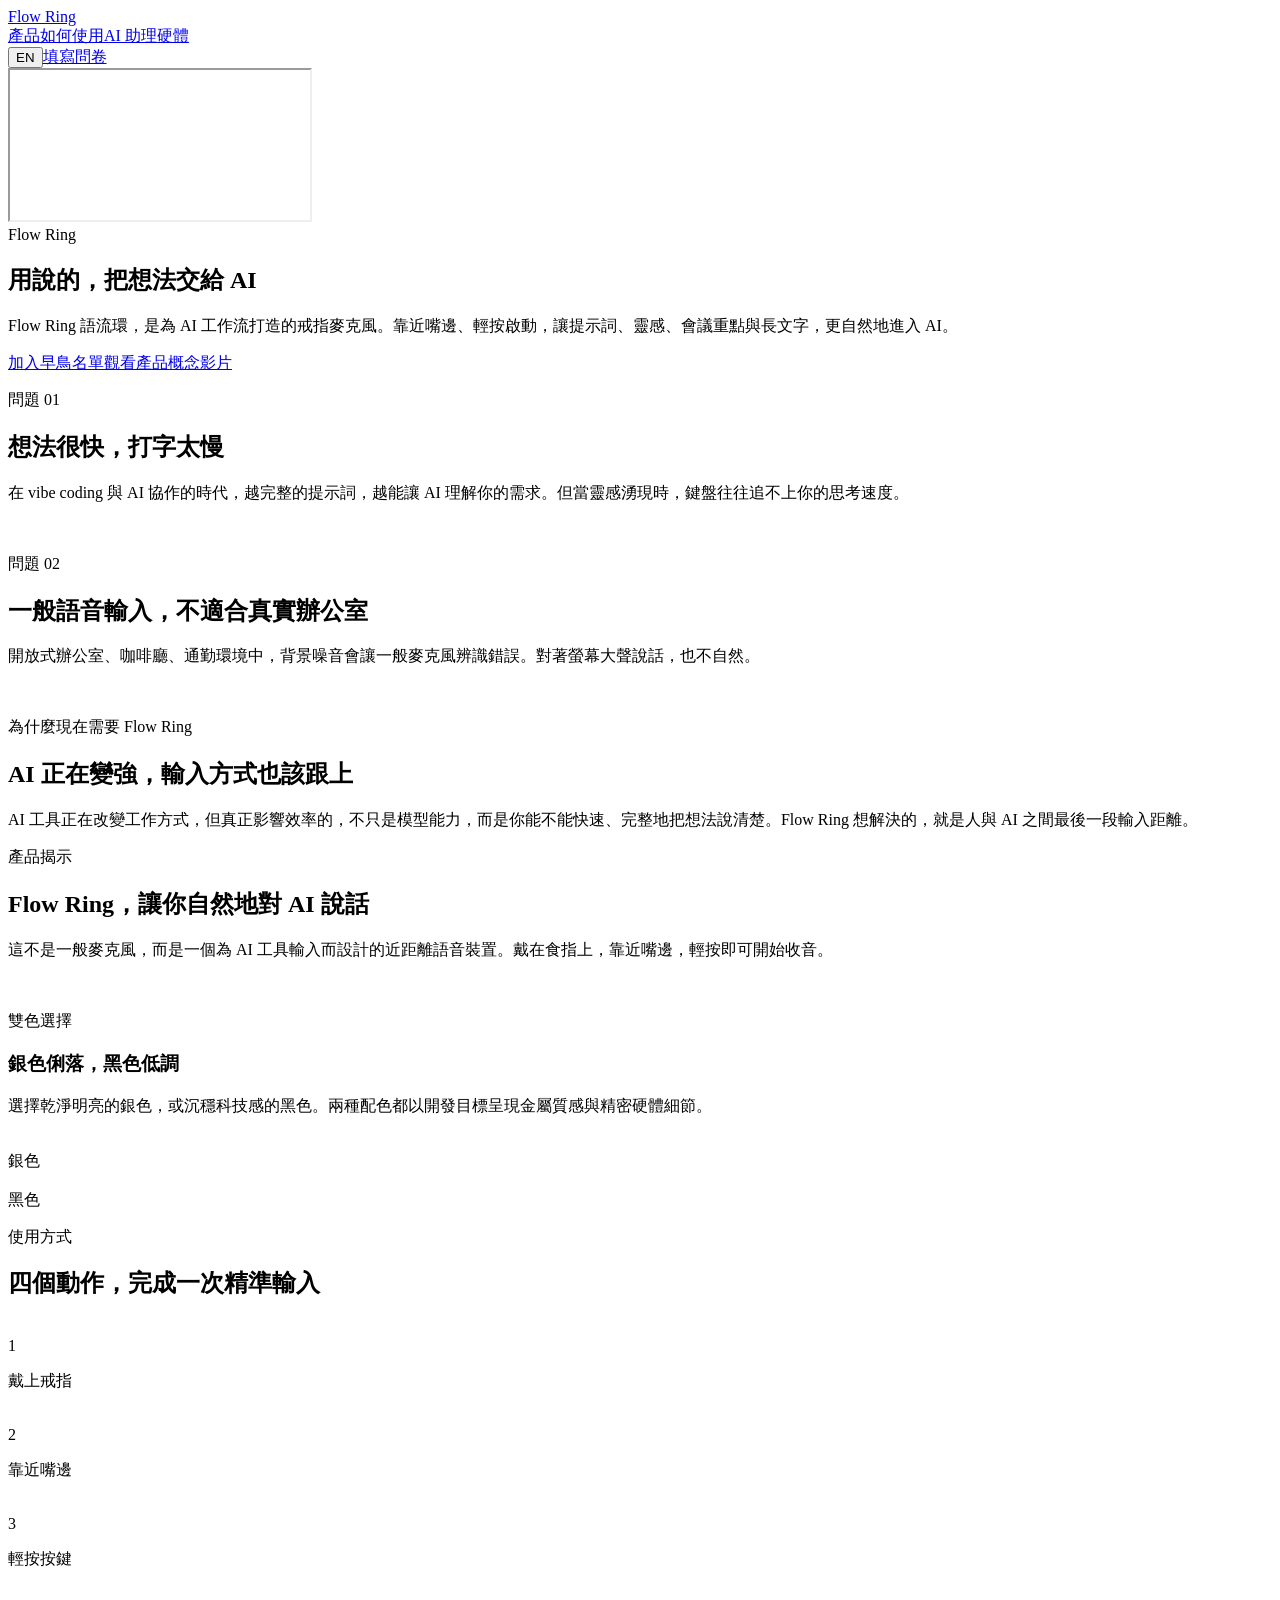
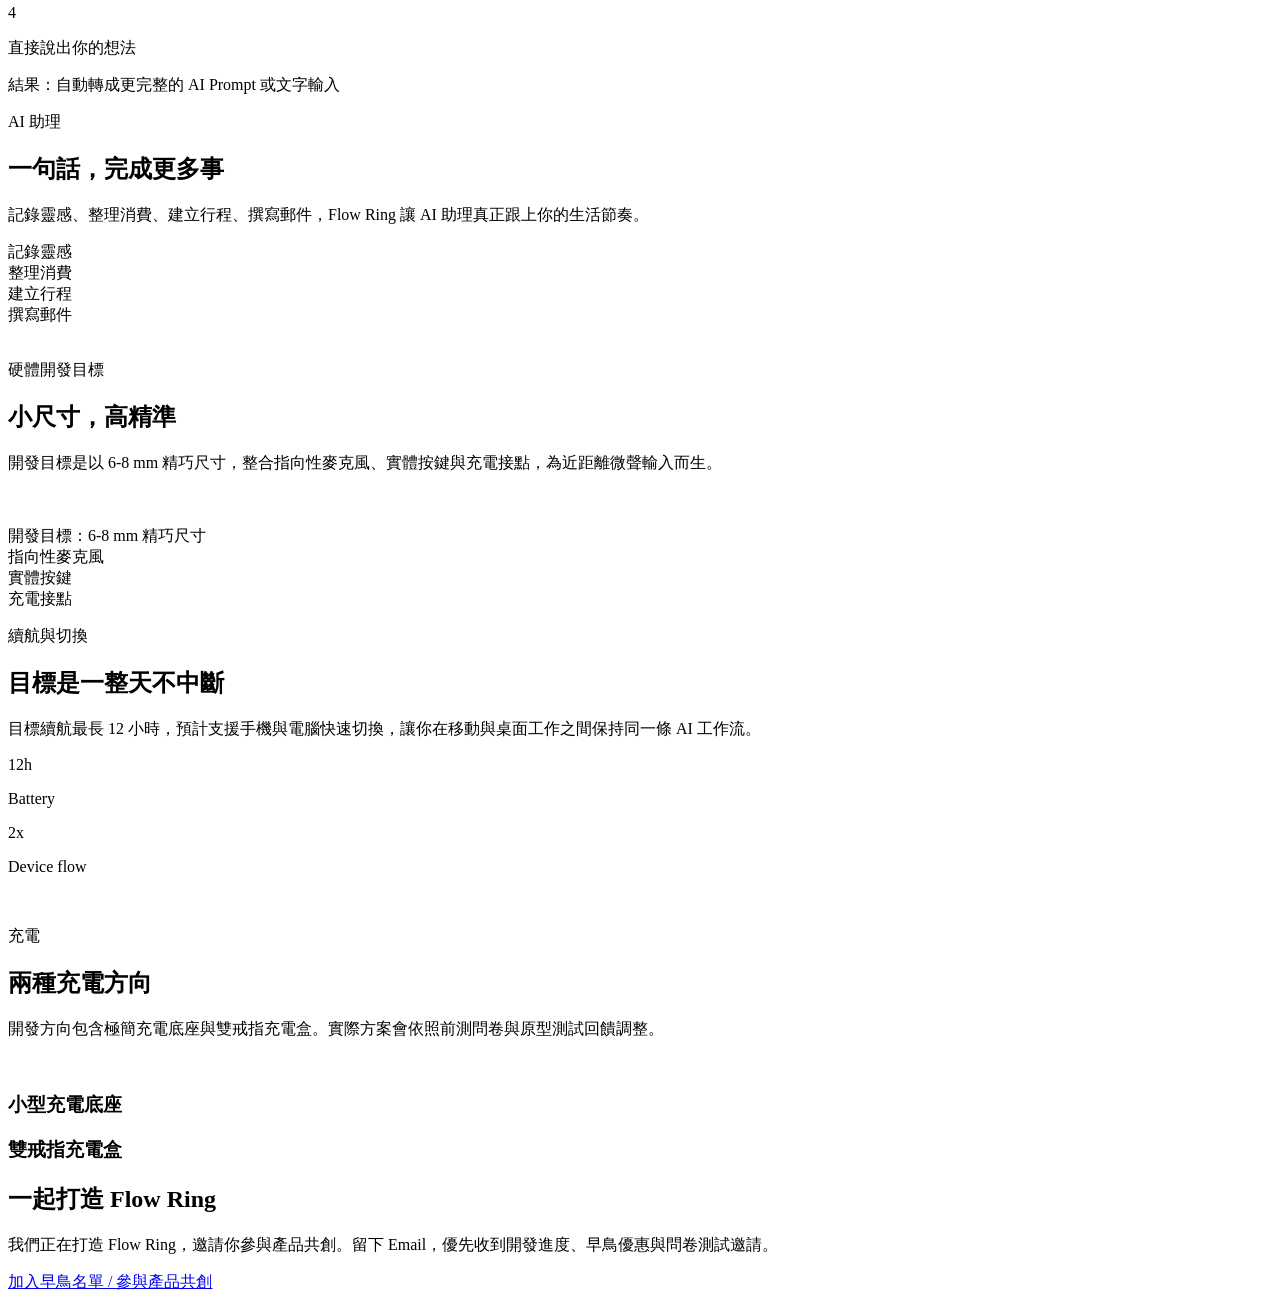
==== commit 4e429fba: "Add files via upload" ====
--- a/index.html
+++ b/index.html
@@ -1 +1 @@
-<!DOCTYPE html><html lang="zh-Hant"><head><meta charSet="utf-8"/><meta name="viewport" content="width=device-width, initial-scale=1"/><link rel="preload" as="image" href="/tvsoga-flowring/assets/images/product/official/flow-ring-silver-logo.jpg"/><link rel="preload" as="image" href="/tvsoga-flowring/assets/images/product/official/flow-ring-black-logo.jpg"/><link rel="preload" as="image" href="/tvsoga-flowring/assets/images/product/official/flow-ring-black-details.jpg"/><link rel="preload" as="image" href="/tvsoga-flowring/assets/images/product/official/flow-ring-silver-details.jpg"/><link rel="stylesheet" href="/tvsoga-flowring/_next/static/chunks/0qnei_h.bl-f0.css" data-precedence="next"/><link rel="preload" as="script" fetchPriority="low" href="/tvsoga-flowring/_next/static/chunks/0ht900cau6_ur.js"/><script src="/tvsoga-flowring/_next/static/chunks/05~~05p-pn_-z.js" async=""></script><script src="/tvsoga-flowring/_next/static/chunks/07lhk_q6pmm3r.js" async=""></script><script src="/tvsoga-flowring/_next/static/chunks/turbopack-1615qvass3q1e.js" async=""></script><script src="/tvsoga-flowring/_next/static/chunks/0dbhjjzl8qfwv.js" async=""></script><script src="/tvsoga-flowring/_next/static/chunks/115i5943grjf~.js" async=""></script><title>Flow Ring | Speak your thoughts into AI</title><meta name="description" content="A bilingual product landing page for Flow Ring, a compact AI voice-input ring."/><script src="/tvsoga-flowring/_next/static/chunks/03~yq9q893hmn.js" noModule=""></script></head><body><div hidden=""><!--$--><!--/$--></div><main><header class="fixed inset-x-0 top-0 z-50 border-b border-white/10 bg-black/45 text-white backdrop-blur-xl"><div class="mx-auto flex h-16 max-w-7xl items-center justify-between px-5 md:px-8"><a href="#hero" class="flex items-center gap-3" aria-label="Flow Ring"><span class="grid h-8 w-8 place-items-center rounded-full border border-white/30 bg-white/10 shadow-glow"><span class="h-3.5 w-3.5 rounded-full border border-white"></span></span><span class="text-sm font-semibold tracking-wide">Flow Ring</span></a><nav class="hidden items-center gap-7 text-sm text-white/70 md:flex"><a class="transition hover:text-white" href="#product">產品</a><a class="transition hover:text-white" href="#how">如何使用</a><a class="transition hover:text-white" href="#assistant">AI 助理</a><a class="transition hover:text-white" href="#hardware">硬體</a></nav><div class="flex items-center gap-2"><button class="rounded-full border border-white/20 px-3 py-1.5 text-sm text-white/80 transition hover:border-white/50 hover:bg-white/10 hover:text-white" type="button" aria-label="Switch to English">EN</button><a href="survey/" class="rounded-full bg-white px-4 py-2 text-sm font-semibold text-black transition hover:bg-white/85">加入名單</a></div></div></header><section id="hero" class="relative min-h-screen overflow-hidden bg-black text-white"><div class="absolute inset-0"><iframe class="absolute left-1/2 top-1/2 h-[56.25vw] min-h-full w-[177.78vh] min-w-full -translate-x-1/2 -translate-y-1/2 opacity-70" src="https://www.youtube.com/embed/D3bEyOC2hys?autoplay=1&amp;mute=1&amp;loop=1&amp;playlist=D3bEyOC2hys&amp;controls=0&amp;playsinline=1&amp;modestbranding=1&amp;rel=0&amp;iv_load_policy=3" title="Flow Ring hero video" allow="autoplay; encrypted-media; picture-in-picture" allowFullScreen=""></iframe><div class="absolute inset-0 bg-[radial-gradient(circle_at_50%_30%,rgba(255,255,255,0.18),transparent_34%),linear-gradient(180deg,rgba(0,0,0,0.25),rgba(0,0,0,0.88))]"></div></div><div class="relative z-10 mx-auto flex min-h-screen max-w-7xl flex-col justify-end px-5 pb-16 pt-28 md:px-8 md:pb-24"><div class="max-w-4xl animate-fade-up"><div class="mb-7 inline-flex items-center gap-3 rounded-full border border-white/15 bg-white/10 px-4 py-2 text-sm text-white/80 backdrop-blur"><span class="h-2 w-2 rounded-full bg-emerald-300"></span>Flow Ring</div><h1 class="max-w-5xl text-5xl font-semibold leading-[0.98] tracking-normal md:text-7xl lg:text-8xl">用說的，把想法交給 AI</h1><p class="mt-7 max-w-2xl text-lg leading-8 text-white/72 md:text-xl">Flow Ring 語流環，為 AI 時代打造的微聲輸入戒指。靠近嘴邊，輕輕一按，讓你的想法快速、精準地進入 AI 工作流。</p><div class="mt-9 flex flex-col gap-3 sm:flex-row"><a class="rounded-full bg-white px-6 py-3 text-center text-sm font-semibold text-black transition hover:scale-[1.02] hover:bg-white/90" href="#join">搶先了解 / 加入早鳥名單</a><a class="rounded-full border border-white/25 px-6 py-3 text-center text-sm font-semibold text-white transition hover:scale-[1.02] hover:bg-white/10" href="#product">觀看產品</a></div></div></div></section><section id="typing" class="bg-[#f6f6f3] text-neutral-950"><div class="mx-auto grid min-h-[82vh] max-w-7xl items-center gap-10 px-5 py-20 md:grid-cols-2 md:px-8 md:py-28 "><div class="animate-fade-up"><p class="text-sm font-semibold text-neutral-500">問題 01</p><h2 class="mt-4 text-4xl font-semibold leading-tight tracking-normal md:text-6xl">想法很快，打字太慢</h2><p class="mt-6 text-lg leading-8 text-neutral-600">在 vibe coding 與 AI 協作的時代，越完整的提示詞，越能讓 AI 理解你的需求。但當靈感湧現時，鍵盤往往追不上你的思考速度。</p></div><div class="overflow-hidden rounded-[2rem] bg-neutral-900 shadow-2xl"><img class="aspect-[4/5] h-full w-full object-cover transition duration-700 hover:scale-105 md:aspect-[5/4]" src="/tvsoga-flowring/assets/images/product/official/flow-ring-silver-logo.jpg" alt=""/></div></div></section><section id="noise" class="bg-neutral-950 text-white"><div class="mx-auto grid min-h-[82vh] max-w-7xl items-center gap-10 px-5 py-20 md:grid-cols-2 md:px-8 md:py-28 md:[&amp;&gt;*:first-child]:order-2"><div class="animate-fade-up"><p class="text-sm font-semibold text-white/45">問題 02</p><h2 class="mt-4 text-4xl font-semibold leading-tight tracking-normal md:text-6xl">一般語音輸入，不適合真實辦公室</h2><p class="mt-6 text-lg leading-8 text-white/65">開放式辦公室、咖啡廳、通勤環境中，背景噪音會讓一般麥克風辨識錯誤。對著螢幕大聲說話，也不自然。</p></div><div class="overflow-hidden rounded-[2rem] bg-neutral-900 shadow-2xl"><img class="aspect-[4/5] h-full w-full object-cover transition duration-700 hover:scale-105 md:aspect-[5/4]" src="/tvsoga-flowring/assets/images/product/official/flow-ring-black-logo.jpg" alt=""/></div></div></section><section id="product" class="overflow-hidden bg-white text-neutral-950"><div class="mx-auto max-w-7xl px-5 py-20 md:px-8 md:py-28"><div class="mx-auto max-w-3xl text-center"><p class="text-sm font-semibold text-neutral-500">產品揭示</p><h2 class="mt-4 text-4xl font-semibold leading-tight tracking-normal md:text-6xl">Flow Ring，讓你自然地對 AI 說話</h2><p class="mt-6 text-lg leading-8 text-neutral-600">戴在食指上，靠近嘴邊，輕按即可開始收音。Flow Ring 讓微聲輸入變得自然、快速且精準，並提供銀色與黑色兩款外觀。</p></div><div class="mt-14 overflow-hidden rounded-[2rem] bg-black shadow-2xl"><img class="h-[58vh] min-h-[420px] w-full object-cover opacity-95 transition duration-700 hover:scale-[1.03]" src="/tvsoga-flowring/assets/images/product/official/flow-ring-black-logo.jpg" alt=""/></div><div class="mt-20 grid gap-10 md:grid-cols-[0.9fr_1.1fr] md:items-end"><div><p class="text-sm font-semibold text-neutral-500">雙色選擇</p><h3 class="mt-4 text-4xl font-semibold leading-tight tracking-normal md:text-5xl">銀色俐落，黑色低調</h3><p class="mt-6 text-lg leading-8 text-neutral-600">選擇乾淨明亮的銀色，或沉穩科技感的黑色。兩種配色都保留金屬髮絲紋質感與精密硬體細節。</p></div><div class="grid gap-4 sm:grid-cols-2"><article class="overflow-hidden rounded-[1.75rem] bg-[#f6f6f3] shadow-sm transition hover:-translate-y-1 hover:shadow-xl"><img class="aspect-[4/3] w-full object-cover" src="/tvsoga-flowring/assets/images/product/official/flow-ring-silver-logo.jpg" alt=""/><div class="p-5 text-lg font-semibold">銀色</div></article><article class="overflow-hidden rounded-[1.75rem] bg-neutral-950 text-white shadow-sm transition hover:-translate-y-1 hover:shadow-xl"><img class="aspect-[4/3] w-full object-cover" src="/tvsoga-flowring/assets/images/product/official/flow-ring-black-logo.jpg" alt=""/><div class="p-5 text-lg font-semibold">黑色</div></article></div></div></div></section><section id="how" class="bg-[#ecebe5] text-neutral-950"><div class="mx-auto max-w-7xl px-5 py-20 md:px-8 md:py-28"><div class="max-w-3xl"><p class="text-sm font-semibold text-neutral-500">使用方式</p><h2 class="mt-4 text-4xl font-semibold leading-tight tracking-normal md:text-6xl">四個動作，完成一次精準輸入</h2></div><div class="mt-12 grid gap-4 md:grid-cols-5"><div class="group rounded-[1.5rem] border border-black/5 bg-white/70 p-5 shadow-sm backdrop-blur transition hover:-translate-y-1 hover:bg-white hover:shadow-xl"><div class="mb-10 flex h-10 w-10 items-center justify-center rounded-full bg-neutral-950 text-sm font-semibold text-white">1</div><p class="text-lg font-semibold leading-snug">戴上戒指</p></div><div class="group rounded-[1.5rem] border border-black/5 bg-white/70 p-5 shadow-sm backdrop-blur transition hover:-translate-y-1 hover:bg-white hover:shadow-xl"><div class="mb-10 flex h-10 w-10 items-center justify-center rounded-full bg-neutral-950 text-sm font-semibold text-white">2</div><p class="text-lg font-semibold leading-snug">靠近嘴邊</p></div><div class="group rounded-[1.5rem] border border-black/5 bg-white/70 p-5 shadow-sm backdrop-blur transition hover:-translate-y-1 hover:bg-white hover:shadow-xl"><div class="mb-10 flex h-10 w-10 items-center justify-center rounded-full bg-neutral-950 text-sm font-semibold text-white">3</div><p class="text-lg font-semibold leading-snug">輕按按鍵</p></div><div class="group rounded-[1.5rem] border border-black/5 bg-white/70 p-5 shadow-sm backdrop-blur transition hover:-translate-y-1 hover:bg-white hover:shadow-xl"><div class="mb-10 flex h-10 w-10 items-center justify-center rounded-full bg-neutral-950 text-sm font-semibold text-white">4</div><p class="text-lg font-semibold leading-snug">直接說出你的想法</p></div><div class="group rounded-[1.5rem] border border-black/5 bg-white/70 p-5 shadow-sm backdrop-blur transition hover:-translate-y-1 hover:bg-white hover:shadow-xl"><div class="mb-10 flex h-10 w-10 items-center justify-center rounded-full bg-neutral-950 text-sm font-semibold text-white">5</div><p class="text-lg font-semibold leading-snug">轉成精準 AI Prompt</p></div></div></div></section><section id="assistant" class="bg-neutral-950 text-white"><div class="mx-auto grid max-w-7xl items-center gap-10 px-5 py-20 md:grid-cols-[0.9fr_1.1fr] md:px-8 md:py-28"><div><p class="text-sm font-semibold text-white/45">AI 助理</p><h2 class="mt-4 text-4xl font-semibold leading-tight tracking-normal md:text-6xl">一句話，完成更多事</h2><p class="mt-6 text-lg leading-8 text-white/65">記錄靈感、整理消費、建立行程、撰寫郵件，Flow Ring 讓 AI 助理真正跟上你的生活節奏。</p><div class="mt-8 grid grid-cols-2 gap-3"><div class="rounded-2xl border border-white/10 bg-white/[0.06] p-4 text-sm font-semibold text-white/80 transition hover:bg-white/[0.1]">記錄靈感</div><div class="rounded-2xl border border-white/10 bg-white/[0.06] p-4 text-sm font-semibold text-white/80 transition hover:bg-white/[0.1]">整理消費</div><div class="rounded-2xl border border-white/10 bg-white/[0.06] p-4 text-sm font-semibold text-white/80 transition hover:bg-white/[0.1]">建立行程</div><div class="rounded-2xl border border-white/10 bg-white/[0.06] p-4 text-sm font-semibold text-white/80 transition hover:bg-white/[0.1]">撰寫郵件</div></div></div><div class="overflow-hidden rounded-[2rem] bg-white/5 shadow-glow"><img class="aspect-[4/5] h-full w-full object-cover md:aspect-[5/4]" src="/tvsoga-flowring/assets/images/product/official/flow-ring-black-details.jpg" alt=""/></div></div></section><section id="hardware" class="bg-white text-neutral-950"><div class="mx-auto max-w-7xl px-5 py-20 md:px-8 md:py-28"><div class="grid gap-10 md:grid-cols-[1.05fr_0.95fr] md:items-end"><div><p class="text-sm font-semibold text-neutral-500">硬體設計</p><h2 class="mt-4 text-4xl font-semibold leading-tight tracking-normal md:text-6xl">小尺寸，高精準</h2></div><p class="text-lg leading-8 text-neutral-600">6–8 mm 精密工藝，搭載高靈敏指向性麥克風、實體按鍵與充電接點，為近距離微聲輸入而生。</p></div><div class="mt-12 grid gap-5 md:grid-cols-2"><div class="overflow-hidden rounded-[2rem] bg-[#f6f6f3]"><img class="h-[48vh] min-h-[360px] w-full object-cover" src="/tvsoga-flowring/assets/images/product/official/flow-ring-silver-details.jpg" alt=""/></div><div class="overflow-hidden rounded-[2rem] bg-[#f6f6f3]"><img class="h-[48vh] min-h-[360px] w-full object-cover" src="/tvsoga-flowring/assets/images/product/official/flow-ring-black-details.jpg" alt=""/></div></div><div class="mt-5 grid gap-4 md:grid-cols-4"><div class="rounded-3xl bg-[#f4f4f0] p-5 text-sm font-semibold text-neutral-700">6–8 mm 精巧尺寸</div><div class="rounded-3xl bg-[#f4f4f0] p-5 text-sm font-semibold text-neutral-700">指向性麥克風</div><div class="rounded-3xl bg-[#f4f4f0] p-5 text-sm font-semibold text-neutral-700">實體按鍵</div><div class="rounded-3xl bg-[#f4f4f0] p-5 text-sm font-semibold text-neutral-700">充電接點</div></div></div></section><section class="bg-[#f6f6f3] text-neutral-950"><div class="mx-auto grid max-w-7xl gap-8 px-5 py-20 md:grid-cols-2 md:px-8 md:py-28"><div class="rounded-[2rem] bg-neutral-950 p-7 text-white md:p-10"><p class="text-sm font-semibold text-white/45">續航與切換</p><h2 class="mt-4 text-4xl font-semibold leading-tight tracking-normal md:text-6xl">一整天不中斷</h2><p class="mt-6 text-lg leading-8 text-white/65">最長 12 小時續航，支援手機與電腦之間的無縫切換，讓你的工作流不中斷。</p><div class="mt-10 grid grid-cols-2 gap-3"><div class="rounded-3xl bg-white p-5 text-neutral-950"><p class="text-4xl font-semibold">12h</p><p class="mt-2 text-sm text-neutral-500">Battery</p></div><div class="rounded-3xl border border-white/10 bg-white/10 p-5"><p class="text-4xl font-semibold">2x</p><p class="mt-2 text-sm text-white/55">Device flow</p></div></div></div><div class="overflow-hidden rounded-[2rem] bg-neutral-200"><img class="h-full min-h-[460px] w-full object-cover" src="/tvsoga-flowring/assets/images/product/official/flow-ring-silver-details.jpg" alt=""/></div></div></section><section class="bg-white text-neutral-950"><div class="mx-auto max-w-7xl px-5 py-20 md:px-8 md:py-28"><div class="mx-auto max-w-3xl text-center"><p class="text-sm font-semibold text-neutral-500">充電</p><h2 class="mt-4 text-4xl font-semibold leading-tight tracking-normal md:text-6xl">兩種充電方式</h2><p class="mt-6 text-lg leading-8 text-neutral-600">選擇極簡充電底座，或雙戒指充電盒。輕輕放上，即刻充電。</p></div><div class="mt-12 grid gap-5 md:grid-cols-[1.2fr_0.8fr]"><div class="overflow-hidden rounded-[2rem] bg-neutral-950"><img class="h-[520px] w-full object-cover opacity-95" src="/tvsoga-flowring/assets/images/product/official/flow-ring-silver-logo.jpg" alt=""/></div><div class="grid gap-5"><div class="rounded-[2rem] bg-[#f4f4f0] p-7 transition hover:-translate-y-1 hover:shadow-xl"><div class="mb-12 h-12 w-12 rounded-full border border-neutral-300 bg-white"></div><h3 class="text-2xl font-semibold">極簡充電底座</h3></div><div class="rounded-[2rem] bg-[#f4f4f0] p-7 transition hover:-translate-y-1 hover:shadow-xl"><div class="mb-12 h-12 w-12 rounded-full border border-neutral-300 bg-white"></div><h3 class="text-2xl font-semibold">雙戒指充電盒</h3></div></div></div></div></section><section id="join" class="relative overflow-hidden bg-black px-5 py-24 text-center text-white md:px-8 md:py-32"><div class="absolute inset-0 bg-[radial-gradient(circle_at_50%_0%,rgba(180,196,255,0.22),transparent_38%)]"></div><div class="relative mx-auto max-w-3xl"><div class="mx-auto mb-8 grid h-16 w-16 place-items-center rounded-full border border-white/20 bg-white/10"><span class="h-7 w-7 rounded-full border border-white"></span></div><h2 class="text-5xl font-semibold tracking-normal md:text-7xl">Flow Ring</h2><p class="mt-5 text-xl text-white/65">Speak your thoughts. Unlock your productivity.</p><a class="mt-9 inline-flex rounded-full bg-white px-7 py-3 text-sm font-semibold text-black transition hover:scale-[1.02] hover:bg-white/90" href="survey/">加入早鳥名單</a></div></section></main><!--$--><!--/$--><script src="/tvsoga-flowring/_next/static/chunks/0ht900cau6_ur.js" id="_R_" async=""></script><script>(self.__next_f=self.__next_f||[]).push([0])</script><script>self.__next_f.push([1,"1:\"$Sreact.fragment\"\n2:I[39756,[\"/tvsoga-flowring/_next/static/chunks/0dbhjjzl8qfwv.js\"],\"default\"]\n3:I[37457,[\"/tvsoga-flowring/_next/static/chunks/0dbhjjzl8qfwv.js\"],\"default\"]\n4:I[47257,[\"/tvsoga-flowring/_next/static/chunks/0dbhjjzl8qfwv.js\"],\"ClientPageRoot\"]\n5:I[31713,[\"/tvsoga-flowring/_next/static/chunks/0dbhjjzl8qfwv.js\",\"/tvsoga-flowring/_next/static/chunks/115i5943grjf~.js\"],\"default\"]\n8:I[97367,[\"/tvsoga-flowring/_next/static/chunks/0dbhjjzl8qfwv.js\"],\"OutletBoundary\"]\n9:\"$Sreact.suspense\"\nb:I[97367,[\"/tvsoga-flowring/_next/static/chunks/0dbhjjzl8qfwv.js\"],\"ViewportBoundary\"]\nd:I[97367,[\"/tvsoga-flowring/_next/static/chunks/0dbhjjzl8qfwv.js\"],\"MetadataBoundary\"]\nf:I[68027,[\"/tvsoga-flowring/_next/static/chunks/0dbhjjzl8qfwv.js\"],\"default\",1]\n:HL[\"/tvsoga-flowring/_next/static/chunks/0qnei_h.bl-f0.css\",\"style\"]\n"])</script><script>self.__next_f.push([1,"0:{\"P\":null,\"c\":[\"\",\"\"],\"q\":\"\",\"i\":false,\"f\":[[[\"\",{\"children\":[\"__PAGE__\",{}]},\"$undefined\",\"$undefined\",16],[[\"$\",\"$1\",\"c\",{\"children\":[[[\"$\",\"link\",\"0\",{\"rel\":\"stylesheet\",\"href\":\"/tvsoga-flowring/_next/static/chunks/0qnei_h.bl-f0.css\",\"precedence\":\"next\",\"crossOrigin\":\"$undefined\",\"nonce\":\"$undefined\"}],[\"$\",\"script\",\"script-0\",{\"src\":\"/tvsoga-flowring/_next/static/chunks/0dbhjjzl8qfwv.js\",\"async\":true,\"nonce\":\"$undefined\"}]],[\"$\",\"html\",null,{\"lang\":\"zh-Hant\",\"children\":[\"$\",\"body\",null,{\"children\":[\"$\",\"$L2\",null,{\"parallelRouterKey\":\"children\",\"error\":\"$undefined\",\"errorStyles\":\"$undefined\",\"errorScripts\":\"$undefined\",\"template\":[\"$\",\"$L3\",null,{}],\"templateStyles\":\"$undefined\",\"templateScripts\":\"$undefined\",\"notFound\":[[[\"$\",\"title\",null,{\"children\":\"404: This page could not be found.\"}],[\"$\",\"div\",null,{\"style\":{\"fontFamily\":\"system-ui,\\\"Segoe UI\\\",Roboto,Helvetica,Arial,sans-serif,\\\"Apple Color Emoji\\\",\\\"Segoe UI Emoji\\\"\",\"height\":\"100vh\",\"textAlign\":\"center\",\"display\":\"flex\",\"flexDirection\":\"column\",\"alignItems\":\"center\",\"justifyContent\":\"center\"},\"children\":[\"$\",\"div\",null,{\"children\":[[\"$\",\"style\",null,{\"dangerouslySetInnerHTML\":{\"__html\":\"body{color:#000;background:#fff;margin:0}.next-error-h1{border-right:1px solid rgba(0,0,0,.3)}@media (prefers-color-scheme:dark){body{color:#fff;background:#000}.next-error-h1{border-right:1px solid rgba(255,255,255,.3)}}\"}}],[\"$\",\"h1\",null,{\"className\":\"next-error-h1\",\"style\":{\"display\":\"inline-block\",\"margin\":\"0 20px 0 0\",\"padding\":\"0 23px 0 0\",\"fontSize\":24,\"fontWeight\":500,\"verticalAlign\":\"top\",\"lineHeight\":\"49px\"},\"children\":404}],[\"$\",\"div\",null,{\"style\":{\"display\":\"inline-block\"},\"children\":[\"$\",\"h2\",null,{\"style\":{\"fontSize\":14,\"fontWeight\":400,\"lineHeight\":\"49px\",\"margin\":0},\"children\":\"This page could not be found.\"}]}]]}]}]],[]],\"forbidden\":\"$undefined\",\"unauthorized\":\"$undefined\"}]}]}]]}],{\"children\":[[\"$\",\"$1\",\"c\",{\"children\":[[\"$\",\"$L4\",null,{\"Component\":\"$5\",\"serverProvidedParams\":{\"searchParams\":{},\"params\":{},\"promises\":[\"$@6\",\"$@7\"]}}],[[\"$\",\"script\",\"script-0\",{\"src\":\"/tvsoga-flowring/_next/static/chunks/115i5943grjf~.js\",\"async\":true,\"nonce\":\"$undefined\"}]],[\"$\",\"$L8\",null,{\"children\":[\"$\",\"$9\",null,{\"name\":\"Next.MetadataOutlet\",\"children\":\"$@a\"}]}]]}],{},null,false,null]},null,false,null],[\"$\",\"$1\",\"h\",{\"children\":[null,[\"$\",\"$Lb\",null,{\"children\":\"$Lc\"}],[\"$\",\"div\",null,{\"hidden\":true,\"children\":[\"$\",\"$Ld\",null,{\"children\":[\"$\",\"$9\",null,{\"name\":\"Next.Metadata\",\"children\":\"$Le\"}]}]}],null]}],false]],\"m\":\"$undefined\",\"G\":[\"$f\",[[\"$\",\"link\",\"0\",{\"rel\":\"stylesheet\",\"href\":\"/tvsoga-flowring/_next/static/chunks/0qnei_h.bl-f0.css\",\"precedence\":\"next\",\"crossOrigin\":\"$undefined\",\"nonce\":\"$undefined\"}]]],\"S\":true,\"h\":null,\"s\":\"$undefined\",\"l\":\"$undefined\",\"p\":\"$undefined\",\"d\":\"$undefined\",\"b\":\"V99pm61rONP5875mZHxs_\"}\n"])</script><script>self.__next_f.push([1,"6:{}\n7:\"$0:f:0:1:1:children:0:props:children:0:props:serverProvidedParams:params\"\n"])</script><script>self.__next_f.push([1,"c:[[\"$\",\"meta\",\"0\",{\"charSet\":\"utf-8\"}],[\"$\",\"meta\",\"1\",{\"name\":\"viewport\",\"content\":\"width=device-width, initial-scale=1\"}]]\n"])</script><script>self.__next_f.push([1,"a:null\ne:[[\"$\",\"title\",\"0\",{\"children\":\"Flow Ring | Speak your thoughts into AI\"}],[\"$\",\"meta\",\"1\",{\"name\":\"description\",\"content\":\"A bilingual product landing page for Flow Ring, a compact AI voice-input ring.\"}]]\n"])</script></body></html>+<!DOCTYPE html><html lang="zh-Hant"><head><meta charSet="utf-8"/><meta name="viewport" content="width=device-width, initial-scale=1"/><link rel="preload" as="image" href="/tvsoga-flowring/assets/images/product/official/flow-ring-silver-logo.jpg"/><link rel="preload" as="image" href="/tvsoga-flowring/assets/images/product/official/flow-ring-black-logo.jpg"/><link rel="preload" as="image" href="/tvsoga-flowring/images2/wear-ring.png"/><link rel="preload" as="image" href="/tvsoga-flowring/images2/near-mouth.png"/><link rel="preload" as="image" href="/tvsoga-flowring/images2/press-button.png"/><link rel="preload" as="image" href="/tvsoga-flowring/images2/speak-thought.png"/><link rel="preload" as="image" href="/tvsoga-flowring/assets/images/product/official/flow-ring-black-details.jpg"/><link rel="preload" as="image" href="/tvsoga-flowring/assets/images/product/official/flow-ring-silver-details.jpg"/><link rel="stylesheet" href="/tvsoga-flowring/_next/static/chunks/0hxo5q4_.gtcs.css" data-precedence="next"/><link rel="preload" as="script" fetchPriority="low" href="/tvsoga-flowring/_next/static/chunks/0ht900cau6_ur.js"/><script src="/tvsoga-flowring/_next/static/chunks/05~~05p-pn_-z.js" async=""></script><script src="/tvsoga-flowring/_next/static/chunks/07lhk_q6pmm3r.js" async=""></script><script src="/tvsoga-flowring/_next/static/chunks/turbopack-1615qvass3q1e.js" async=""></script><script src="/tvsoga-flowring/_next/static/chunks/0dbhjjzl8qfwv.js" async=""></script><script src="/tvsoga-flowring/_next/static/chunks/0j1j0rhh-_~48.js" async=""></script><title>Flow Ring | Speak your thoughts into AI</title><meta name="description" content="A bilingual product landing page for Flow Ring, a compact AI voice-input ring."/><script src="/tvsoga-flowring/_next/static/chunks/03~yq9q893hmn.js" noModule=""></script></head><body><div hidden=""><!--$--><!--/$--></div><main><header class="fixed inset-x-0 top-0 z-50 border-b border-white/10 bg-black/45 text-white backdrop-blur-xl"><div class="mx-auto flex h-16 max-w-7xl items-center justify-between px-5 md:px-8"><a href="#hero" class="flex items-center gap-3" aria-label="Flow Ring"><span class="grid h-8 w-8 place-items-center rounded-full border border-white/30 bg-white/10 shadow-glow"><span class="h-3.5 w-3.5 rounded-full border border-white"></span></span><span class="text-sm font-semibold tracking-wide">Flow Ring</span></a><nav class="hidden items-center gap-7 text-sm text-white/70 md:flex"><a class="transition hover:text-white" href="#product">產品</a><a class="transition hover:text-white" href="#how">如何使用</a><a class="transition hover:text-white" href="#assistant">AI 助理</a><a class="transition hover:text-white" href="#hardware">硬體</a></nav><div class="flex items-center gap-2"><button class="rounded-full border border-white/20 px-3 py-1.5 text-sm text-white/80 transition hover:border-white/50 hover:bg-white/10 hover:text-white" type="button" aria-label="Switch to English">EN</button><a href="survey/" class="rounded-full bg-white px-4 py-2 text-sm font-semibold text-black transition hover:bg-white/85">填寫問卷</a></div></div></header><section id="hero" class="relative min-h-screen overflow-hidden bg-black text-white"><div class="absolute inset-0"><iframe class="absolute left-1/2 top-1/2 h-[56.25vw] min-h-full w-[177.78vh] min-w-full -translate-x-1/2 -translate-y-1/2 opacity-70" src="https://www.youtube.com/embed/D3bEyOC2hys?autoplay=1&amp;mute=1&amp;loop=1&amp;playlist=D3bEyOC2hys&amp;controls=0&amp;playsinline=1&amp;modestbranding=1&amp;rel=0&amp;iv_load_policy=3" title="Flow Ring hero video" allow="autoplay; encrypted-media; picture-in-picture" allowFullScreen=""></iframe><div class="absolute inset-0 bg-[radial-gradient(circle_at_50%_30%,rgba(255,255,255,0.18),transparent_34%),linear-gradient(180deg,rgba(0,0,0,0.25),rgba(0,0,0,0.88))]"></div></div><div class="relative z-10 mx-auto flex min-h-screen max-w-7xl flex-col justify-end px-5 pb-16 pt-28 md:px-8 md:pb-24"><div class="max-w-4xl animate-fade-up"><div class="mb-7 inline-flex items-center gap-3 rounded-full border border-white/15 bg-white/10 px-4 py-2 text-sm text-white/80 backdrop-blur"><span class="h-2 w-2 rounded-full bg-emerald-300"></span>Flow Ring</div><h1 class="max-w-5xl text-5xl font-semibold leading-[0.98] tracking-normal md:text-7xl lg:text-8xl">用說的，把想法交給 AI</h1><p class="mt-7 max-w-2xl text-lg leading-8 text-white/72 md:text-xl">Flow Ring 語流環，是為 AI 工作流打造的戒指麥克風。靠近嘴邊、輕按啟動，讓提示詞、靈感、會議重點與長文字，更自然地進入 AI。</p><div class="mt-9 flex flex-col gap-3 sm:flex-row"><a class="rounded-full bg-white px-6 py-3 text-center text-sm font-semibold text-black transition hover:scale-[1.02] hover:bg-white/90" href="#join">加入早鳥名單</a><a class="rounded-full border border-white/25 px-6 py-3 text-center text-sm font-semibold text-white transition hover:scale-[1.02] hover:bg-white/10" href="https://youtu.be/D3bEyOC2hys" target="_blank" rel="noreferrer">觀看產品概念影片</a></div></div></div></section><section id="typing" class="bg-[#f6f6f3] text-neutral-950"><div class="mx-auto grid min-h-[82vh] max-w-7xl items-center gap-10 px-5 py-20 md:grid-cols-2 md:px-8 md:py-28 "><div class="animate-fade-up"><p class="text-sm font-semibold text-neutral-500">問題 01</p><h2 class="mt-4 text-4xl font-semibold leading-tight tracking-normal md:text-6xl">想法很快，打字太慢</h2><p class="mt-6 text-lg leading-8 text-neutral-600">在 vibe coding 與 AI 協作的時代，越完整的提示詞，越能讓 AI 理解你的需求。但當靈感湧現時，鍵盤往往追不上你的思考速度。</p></div><div class="overflow-hidden rounded-[2rem] bg-neutral-900 shadow-2xl"><img class="aspect-[4/5] h-full w-full object-cover transition duration-700 hover:scale-105 md:aspect-[5/4]" src="/tvsoga-flowring/assets/images/product/official/flow-ring-silver-logo.jpg" alt=""/></div></div></section><section id="noise" class="bg-neutral-950 text-white"><div class="mx-auto grid min-h-[82vh] max-w-7xl items-center gap-10 px-5 py-20 md:grid-cols-2 md:px-8 md:py-28 md:[&amp;&gt;*:first-child]:order-2"><div class="animate-fade-up"><p class="text-sm font-semibold text-white/45">問題 02</p><h2 class="mt-4 text-4xl font-semibold leading-tight tracking-normal md:text-6xl">一般語音輸入，不適合真實辦公室</h2><p class="mt-6 text-lg leading-8 text-white/65">開放式辦公室、咖啡廳、通勤環境中，背景噪音會讓一般麥克風辨識錯誤。對著螢幕大聲說話，也不自然。</p></div><div class="overflow-hidden rounded-[2rem] bg-neutral-900 shadow-2xl"><img class="aspect-[4/5] h-full w-full object-cover transition duration-700 hover:scale-105 md:aspect-[5/4]" src="/tvsoga-flowring/assets/images/product/official/flow-ring-black-logo.jpg" alt=""/></div></div></section><section class="bg-[#ecebe5] px-5 py-20 text-neutral-950 md:px-8 md:py-28"><div class="mx-auto grid max-w-7xl gap-10 md:grid-cols-[0.85fr_1.15fr] md:items-end"><p class="text-sm font-semibold text-neutral-500">為什麼現在需要 Flow Ring</p><div><h2 class="text-4xl font-semibold leading-tight tracking-normal md:text-6xl">AI 正在變強，輸入方式也該跟上</h2><p class="mt-6 text-lg leading-8 text-neutral-600">AI 工具正在改變工作方式，但真正影響效率的，不只是模型能力，而是你能不能快速、完整地把想法說清楚。Flow Ring 想解決的，就是人與 AI 之間最後一段輸入距離。</p></div></div></section><section id="product" class="overflow-hidden bg-white text-neutral-950"><div class="mx-auto max-w-7xl px-5 py-20 md:px-8 md:py-28"><div class="mx-auto max-w-3xl text-center"><p class="text-sm font-semibold text-neutral-500">產品揭示</p><h2 class="mt-4 text-4xl font-semibold leading-tight tracking-normal md:text-6xl">Flow Ring，讓你自然地對 AI 說話</h2><p class="mt-6 text-lg leading-8 text-neutral-600">這不是一般麥克風，而是一個為 AI 工具輸入而設計的近距離語音裝置。戴在食指上，靠近嘴邊，輕按即可開始收音。</p></div><div class="mt-14 overflow-hidden rounded-[2rem] bg-black shadow-2xl"><img class="h-[58vh] min-h-[420px] w-full object-cover opacity-95 transition duration-700 hover:scale-[1.03]" src="/tvsoga-flowring/assets/images/product/official/flow-ring-black-logo.jpg" alt=""/></div><div class="mt-20 grid gap-10 md:grid-cols-[0.9fr_1.1fr] md:items-end"><div><p class="text-sm font-semibold text-neutral-500">雙色選擇</p><h3 class="mt-4 text-4xl font-semibold leading-tight tracking-normal md:text-5xl">銀色俐落，黑色低調</h3><p class="mt-6 text-lg leading-8 text-neutral-600">選擇乾淨明亮的銀色，或沉穩科技感的黑色。兩種配色都以開發目標呈現金屬質感與精密硬體細節。</p></div><div class="grid gap-4 sm:grid-cols-2"><article class="overflow-hidden rounded-[1.75rem] bg-[#f6f6f3] shadow-sm transition hover:-translate-y-1 hover:shadow-xl"><img class="aspect-[4/3] w-full object-cover" src="/tvsoga-flowring/assets/images/product/official/flow-ring-silver-logo.jpg" alt=""/><div class="p-5 text-lg font-semibold">銀色</div></article><article class="overflow-hidden rounded-[1.75rem] bg-neutral-950 text-white shadow-sm transition hover:-translate-y-1 hover:shadow-xl"><img class="aspect-[4/3] w-full object-cover" src="/tvsoga-flowring/assets/images/product/official/flow-ring-black-logo.jpg" alt=""/><div class="p-5 text-lg font-semibold">黑色</div></article></div></div></div></section><section id="how" class="bg-[#ecebe5] text-neutral-950"><div class="mx-auto max-w-7xl px-5 py-20 md:px-8 md:py-28"><div class="max-w-3xl"><p class="text-sm font-semibold text-neutral-500">使用方式</p><h2 class="mt-4 text-4xl font-semibold leading-tight tracking-normal md:text-6xl">四個動作，完成一次精準輸入</h2></div><div class="mt-12 grid gap-4 md:grid-cols-4"><div class="group rounded-[1.5rem] border border-black/5 bg-white/70 p-4 shadow-sm backdrop-blur transition hover:-translate-y-1 hover:bg-white hover:shadow-xl"><div class="overflow-hidden rounded-[1.25rem] bg-[#f7f6f1]"><img class="aspect-[4/3] w-full object-cover" src="/tvsoga-flowring/images2/wear-ring.png" alt=""/></div><div class="mt-5 flex h-10 w-10 items-center justify-center rounded-full bg-neutral-950 text-sm font-semibold text-white">1</div><p class="mt-4 text-lg font-semibold leading-snug">戴上戒指</p></div><div class="group rounded-[1.5rem] border border-black/5 bg-white/70 p-4 shadow-sm backdrop-blur transition hover:-translate-y-1 hover:bg-white hover:shadow-xl"><div class="overflow-hidden rounded-[1.25rem] bg-[#f7f6f1]"><img class="aspect-[4/3] w-full object-cover" src="/tvsoga-flowring/images2/near-mouth.png" alt=""/></div><div class="mt-5 flex h-10 w-10 items-center justify-center rounded-full bg-neutral-950 text-sm font-semibold text-white">2</div><p class="mt-4 text-lg font-semibold leading-snug">靠近嘴邊</p></div><div class="group rounded-[1.5rem] border border-black/5 bg-white/70 p-4 shadow-sm backdrop-blur transition hover:-translate-y-1 hover:bg-white hover:shadow-xl"><div class="overflow-hidden rounded-[1.25rem] bg-[#f7f6f1]"><img class="aspect-[4/3] w-full object-cover" src="/tvsoga-flowring/images2/press-button.png" alt=""/></div><div class="mt-5 flex h-10 w-10 items-center justify-center rounded-full bg-neutral-950 text-sm font-semibold text-white">3</div><p class="mt-4 text-lg font-semibold leading-snug">輕按按鍵</p></div><div class="group rounded-[1.5rem] border border-black/5 bg-white/70 p-4 shadow-sm backdrop-blur transition hover:-translate-y-1 hover:bg-white hover:shadow-xl"><div class="overflow-hidden rounded-[1.25rem] bg-[#f7f6f1]"><img class="aspect-[4/3] w-full object-cover" src="/tvsoga-flowring/images2/speak-thought.png" alt=""/></div><div class="mt-5 flex h-10 w-10 items-center justify-center rounded-full bg-neutral-950 text-sm font-semibold text-white">4</div><p class="mt-4 text-lg font-semibold leading-snug">直接說出你的想法</p></div></div><div class="mt-5 rounded-[1.5rem] border border-black/5 bg-neutral-950 p-6 text-white shadow-sm"><p class="text-xl font-semibold leading-snug">結果：自動轉成更完整的 AI Prompt 或文字輸入</p></div></div></section><section id="assistant" class="bg-neutral-950 text-white"><div class="mx-auto grid max-w-7xl items-center gap-10 px-5 py-20 md:grid-cols-[0.9fr_1.1fr] md:px-8 md:py-28"><div><p class="text-sm font-semibold text-white/45">AI 助理</p><h2 class="mt-4 text-4xl font-semibold leading-tight tracking-normal md:text-6xl">一句話，完成更多事</h2><p class="mt-6 text-lg leading-8 text-white/65">記錄靈感、整理消費、建立行程、撰寫郵件，Flow Ring 讓 AI 助理真正跟上你的生活節奏。</p><div class="mt-8 grid grid-cols-2 gap-3"><div class="rounded-2xl border border-white/10 bg-white/[0.06] p-4 text-sm font-semibold text-white/80 transition hover:bg-white/[0.1]">記錄靈感</div><div class="rounded-2xl border border-white/10 bg-white/[0.06] p-4 text-sm font-semibold text-white/80 transition hover:bg-white/[0.1]">整理消費</div><div class="rounded-2xl border border-white/10 bg-white/[0.06] p-4 text-sm font-semibold text-white/80 transition hover:bg-white/[0.1]">建立行程</div><div class="rounded-2xl border border-white/10 bg-white/[0.06] p-4 text-sm font-semibold text-white/80 transition hover:bg-white/[0.1]">撰寫郵件</div></div></div><div class="overflow-hidden rounded-[2rem] bg-white/5 shadow-glow"><img class="aspect-[4/5] h-full w-full object-cover md:aspect-[5/4]" src="/tvsoga-flowring/assets/images/product/official/flow-ring-black-details.jpg" alt=""/></div></div></section><section id="hardware" class="bg-white text-neutral-950"><div class="mx-auto max-w-7xl px-5 py-20 md:px-8 md:py-28"><div class="grid gap-10 md:grid-cols-[1.05fr_0.95fr] md:items-end"><div><p class="text-sm font-semibold text-neutral-500">硬體開發目標</p><h2 class="mt-4 text-4xl font-semibold leading-tight tracking-normal md:text-6xl">小尺寸，高精準</h2></div><p class="text-lg leading-8 text-neutral-600">開發目標是以 6-8 mm 精巧尺寸，整合指向性麥克風、實體按鍵與充電接點，為近距離微聲輸入而生。</p></div><div class="mt-12 grid gap-5 md:grid-cols-2"><div class="overflow-hidden rounded-[2rem] bg-[#f6f6f3]"><img class="h-[48vh] min-h-[360px] w-full object-cover" src="/tvsoga-flowring/assets/images/product/official/flow-ring-silver-details.jpg" alt=""/></div><div class="overflow-hidden rounded-[2rem] bg-[#f6f6f3]"><img class="h-[48vh] min-h-[360px] w-full object-cover" src="/tvsoga-flowring/assets/images/product/official/flow-ring-black-details.jpg" alt=""/></div></div><div class="mt-5 grid gap-4 md:grid-cols-4"><div class="rounded-3xl bg-[#f4f4f0] p-5 text-sm font-semibold text-neutral-700">開發目標：6-8 mm 精巧尺寸</div><div class="rounded-3xl bg-[#f4f4f0] p-5 text-sm font-semibold text-neutral-700">指向性麥克風</div><div class="rounded-3xl bg-[#f4f4f0] p-5 text-sm font-semibold text-neutral-700">實體按鍵</div><div class="rounded-3xl bg-[#f4f4f0] p-5 text-sm font-semibold text-neutral-700">充電接點</div></div></div></section><section class="bg-[#f6f6f3] text-neutral-950"><div class="mx-auto grid max-w-7xl gap-8 px-5 py-20 md:grid-cols-2 md:px-8 md:py-28"><div class="rounded-[2rem] bg-neutral-950 p-7 text-white md:p-10"><p class="text-sm font-semibold text-white/45">續航與切換</p><h2 class="mt-4 text-4xl font-semibold leading-tight tracking-normal md:text-6xl">目標是一整天不中斷</h2><p class="mt-6 text-lg leading-8 text-white/65">目標續航最長 12 小時，預計支援手機與電腦快速切換，讓你在移動與桌面工作之間保持同一條 AI 工作流。</p><div class="mt-10 grid grid-cols-2 gap-3"><div class="rounded-3xl bg-white p-5 text-neutral-950"><p class="text-4xl font-semibold">12h</p><p class="mt-2 text-sm text-neutral-500">Battery</p></div><div class="rounded-3xl border border-white/10 bg-white/10 p-5"><p class="text-4xl font-semibold">2x</p><p class="mt-2 text-sm text-white/55">Device flow</p></div></div></div><div class="overflow-hidden rounded-[2rem] bg-neutral-200"><img class="h-full min-h-[460px] w-full object-cover" src="/tvsoga-flowring/assets/images/product/official/flow-ring-silver-details.jpg" alt=""/></div></div></section><section class="bg-white text-neutral-950"><div class="mx-auto max-w-7xl px-5 py-20 md:px-8 md:py-28"><div class="mx-auto max-w-3xl text-center"><p class="text-sm font-semibold text-neutral-500">充電</p><h2 class="mt-4 text-4xl font-semibold leading-tight tracking-normal md:text-6xl">兩種充電方向</h2><p class="mt-6 text-lg leading-8 text-neutral-600">開發方向包含極簡充電底座與雙戒指充電盒。實際方案會依照前測問卷與原型測試回饋調整。</p></div><div class="mt-12 grid gap-5 md:grid-cols-[1.2fr_0.8fr]"><div class="overflow-hidden rounded-[2rem] bg-neutral-950"><img class="h-[520px] w-full object-cover opacity-95" src="/tvsoga-flowring/assets/images/product/official/flow-ring-silver-logo.jpg" alt=""/></div><div class="grid gap-5"><div class="rounded-[2rem] bg-[#f4f4f0] p-7 transition hover:-translate-y-1 hover:shadow-xl"><div class="mb-12 h-12 w-12 rounded-full border border-neutral-300 bg-white"></div><h3 class="text-2xl font-semibold">小型充電底座</h3></div><div class="rounded-[2rem] bg-[#f4f4f0] p-7 transition hover:-translate-y-1 hover:shadow-xl"><div class="mb-12 h-12 w-12 rounded-full border border-neutral-300 bg-white"></div><h3 class="text-2xl font-semibold">雙戒指充電盒</h3></div></div></div></div></section><section id="join" class="relative overflow-hidden bg-black px-5 py-24 text-center text-white md:px-8 md:py-32"><div class="absolute inset-0 bg-[radial-gradient(circle_at_50%_0%,rgba(180,196,255,0.22),transparent_38%)]"></div><div class="relative mx-auto max-w-3xl"><div class="mx-auto mb-8 grid h-16 w-16 place-items-center rounded-full border border-white/20 bg-white/10"><span class="h-7 w-7 rounded-full border border-white"></span></div><h2 class="text-5xl font-semibold tracking-normal md:text-7xl">一起打造 Flow Ring</h2><p class="mt-5 text-xl text-white/65">我們正在打造 Flow Ring，邀請你參與產品共創。留下 Email，優先收到開發進度、早鳥優惠與問卷測試邀請。</p><a class="mt-9 inline-flex rounded-full bg-white px-7 py-3 text-sm font-semibold text-black transition hover:scale-[1.02] hover:bg-white/90" href="survey/">加入早鳥名單 / 參與產品共創</a></div></section></main><!--$--><!--/$--><script src="/tvsoga-flowring/_next/static/chunks/0ht900cau6_ur.js" id="_R_" async=""></script><script>(self.__next_f=self.__next_f||[]).push([0])</script><script>self.__next_f.push([1,"1:\"$Sreact.fragment\"\n2:I[39756,[\"/tvsoga-flowring/_next/static/chunks/0dbhjjzl8qfwv.js\"],\"default\"]\n3:I[37457,[\"/tvsoga-flowring/_next/static/chunks/0dbhjjzl8qfwv.js\"],\"default\"]\n4:I[47257,[\"/tvsoga-flowring/_next/static/chunks/0dbhjjzl8qfwv.js\"],\"ClientPageRoot\"]\n5:I[31713,[\"/tvsoga-flowring/_next/static/chunks/0dbhjjzl8qfwv.js\",\"/tvsoga-flowring/_next/static/chunks/0j1j0rhh-_~48.js\"],\"default\"]\n8:I[97367,[\"/tvsoga-flowring/_next/static/chunks/0dbhjjzl8qfwv.js\"],\"OutletBoundary\"]\n9:\"$Sreact.suspense\"\nb:I[97367,[\"/tvsoga-flowring/_next/static/chunks/0dbhjjzl8qfwv.js\"],\"ViewportBoundary\"]\nd:I[97367,[\"/tvsoga-flowring/_next/static/chunks/0dbhjjzl8qfwv.js\"],\"MetadataBoundary\"]\nf:I[68027,[\"/tvsoga-flowring/_next/static/chunks/0dbhjjzl8qfwv.js\"],\"default\",1]\n:HL[\"/tvsoga-flowring/_next/static/chunks/0hxo5q4_.gtcs.css\",\"style\"]\n"])</script><script>self.__next_f.push([1,"0:{\"P\":null,\"c\":[\"\",\"\"],\"q\":\"\",\"i\":false,\"f\":[[[\"\",{\"children\":[\"__PAGE__\",{}]},\"$undefined\",\"$undefined\",16],[[\"$\",\"$1\",\"c\",{\"children\":[[[\"$\",\"link\",\"0\",{\"rel\":\"stylesheet\",\"href\":\"/tvsoga-flowring/_next/static/chunks/0hxo5q4_.gtcs.css\",\"precedence\":\"next\",\"crossOrigin\":\"$undefined\",\"nonce\":\"$undefined\"}],[\"$\",\"script\",\"script-0\",{\"src\":\"/tvsoga-flowring/_next/static/chunks/0dbhjjzl8qfwv.js\",\"async\":true,\"nonce\":\"$undefined\"}]],[\"$\",\"html\",null,{\"lang\":\"zh-Hant\",\"children\":[\"$\",\"body\",null,{\"children\":[\"$\",\"$L2\",null,{\"parallelRouterKey\":\"children\",\"error\":\"$undefined\",\"errorStyles\":\"$undefined\",\"errorScripts\":\"$undefined\",\"template\":[\"$\",\"$L3\",null,{}],\"templateStyles\":\"$undefined\",\"templateScripts\":\"$undefined\",\"notFound\":[[[\"$\",\"title\",null,{\"children\":\"404: This page could not be found.\"}],[\"$\",\"div\",null,{\"style\":{\"fontFamily\":\"system-ui,\\\"Segoe UI\\\",Roboto,Helvetica,Arial,sans-serif,\\\"Apple Color Emoji\\\",\\\"Segoe UI Emoji\\\"\",\"height\":\"100vh\",\"textAlign\":\"center\",\"display\":\"flex\",\"flexDirection\":\"column\",\"alignItems\":\"center\",\"justifyContent\":\"center\"},\"children\":[\"$\",\"div\",null,{\"children\":[[\"$\",\"style\",null,{\"dangerouslySetInnerHTML\":{\"__html\":\"body{color:#000;background:#fff;margin:0}.next-error-h1{border-right:1px solid rgba(0,0,0,.3)}@media (prefers-color-scheme:dark){body{color:#fff;background:#000}.next-error-h1{border-right:1px solid rgba(255,255,255,.3)}}\"}}],[\"$\",\"h1\",null,{\"className\":\"next-error-h1\",\"style\":{\"display\":\"inline-block\",\"margin\":\"0 20px 0 0\",\"padding\":\"0 23px 0 0\",\"fontSize\":24,\"fontWeight\":500,\"verticalAlign\":\"top\",\"lineHeight\":\"49px\"},\"children\":404}],[\"$\",\"div\",null,{\"style\":{\"display\":\"inline-block\"},\"children\":[\"$\",\"h2\",null,{\"style\":{\"fontSize\":14,\"fontWeight\":400,\"lineHeight\":\"49px\",\"margin\":0},\"children\":\"This page could not be found.\"}]}]]}]}]],[]],\"forbidden\":\"$undefined\",\"unauthorized\":\"$undefined\"}]}]}]]}],{\"children\":[[\"$\",\"$1\",\"c\",{\"children\":[[\"$\",\"$L4\",null,{\"Component\":\"$5\",\"serverProvidedParams\":{\"searchParams\":{},\"params\":{},\"promises\":[\"$@6\",\"$@7\"]}}],[[\"$\",\"script\",\"script-0\",{\"src\":\"/tvsoga-flowring/_next/static/chunks/0j1j0rhh-_~48.js\",\"async\":true,\"nonce\":\"$undefined\"}]],[\"$\",\"$L8\",null,{\"children\":[\"$\",\"$9\",null,{\"name\":\"Next.MetadataOutlet\",\"children\":\"$@a\"}]}]]}],{},null,false,null]},null,false,null],[\"$\",\"$1\",\"h\",{\"children\":[null,[\"$\",\"$Lb\",null,{\"children\":\"$Lc\"}],[\"$\",\"div\",null,{\"hidden\":true,\"children\":[\"$\",\"$Ld\",null,{\"children\":[\"$\",\"$9\",null,{\"name\":\"Next.Metadata\",\"children\":\"$Le\"}]}]}],null]}],false]],\"m\":\"$undefined\",\"G\":[\"$f\",[[\"$\",\"link\",\"0\",{\"rel\":\"stylesheet\",\"href\":\"/tvsoga-flowring/_next/static/chunks/0hxo5q4_.gtcs.css\",\"precedence\":\"next\",\"crossOrigin\":\"$undefined\",\"nonce\":\"$undefined\"}]]],\"S\":true,\"h\":null,\"s\":\"$undefined\",\"l\":\"$undefined\",\"p\":\"$undefined\",\"d\":\"$undefined\",\"b\":\"Ez0RhSX6wWdUjlj4t1ElN\"}\n"])</script><script>self.__next_f.push([1,"6:{}\n7:\"$0:f:0:1:1:children:0:props:children:0:props:serverProvidedParams:params\"\n"])</script><script>self.__next_f.push([1,"c:[[\"$\",\"meta\",\"0\",{\"charSet\":\"utf-8\"}],[\"$\",\"meta\",\"1\",{\"name\":\"viewport\",\"content\":\"width=device-width, initial-scale=1\"}]]\n"])</script><script>self.__next_f.push([1,"a:null\ne:[[\"$\",\"title\",\"0\",{\"children\":\"Flow Ring | Speak your thoughts into AI\"}],[\"$\",\"meta\",\"1\",{\"name\":\"description\",\"content\":\"A bilingual product landing page for Flow Ring, a compact AI voice-input ring.\"}]]\n"])</script></body></html>
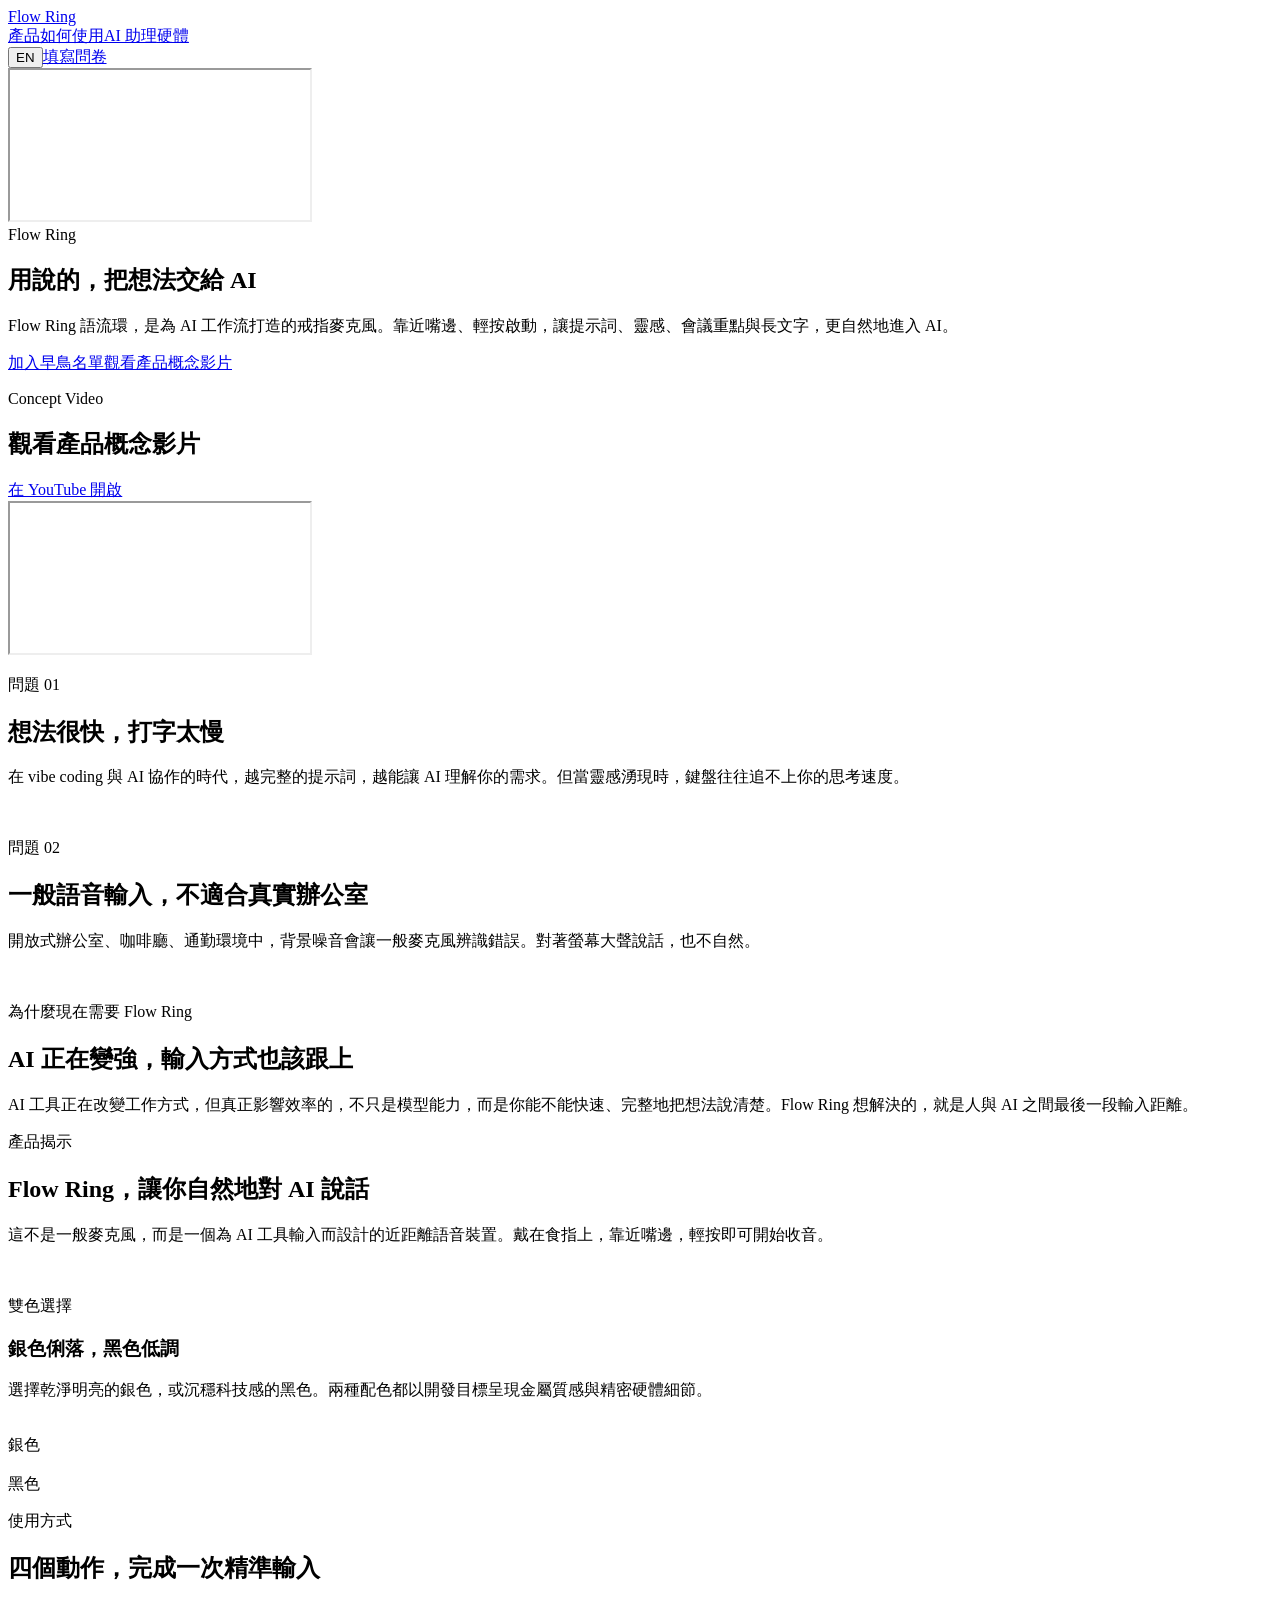
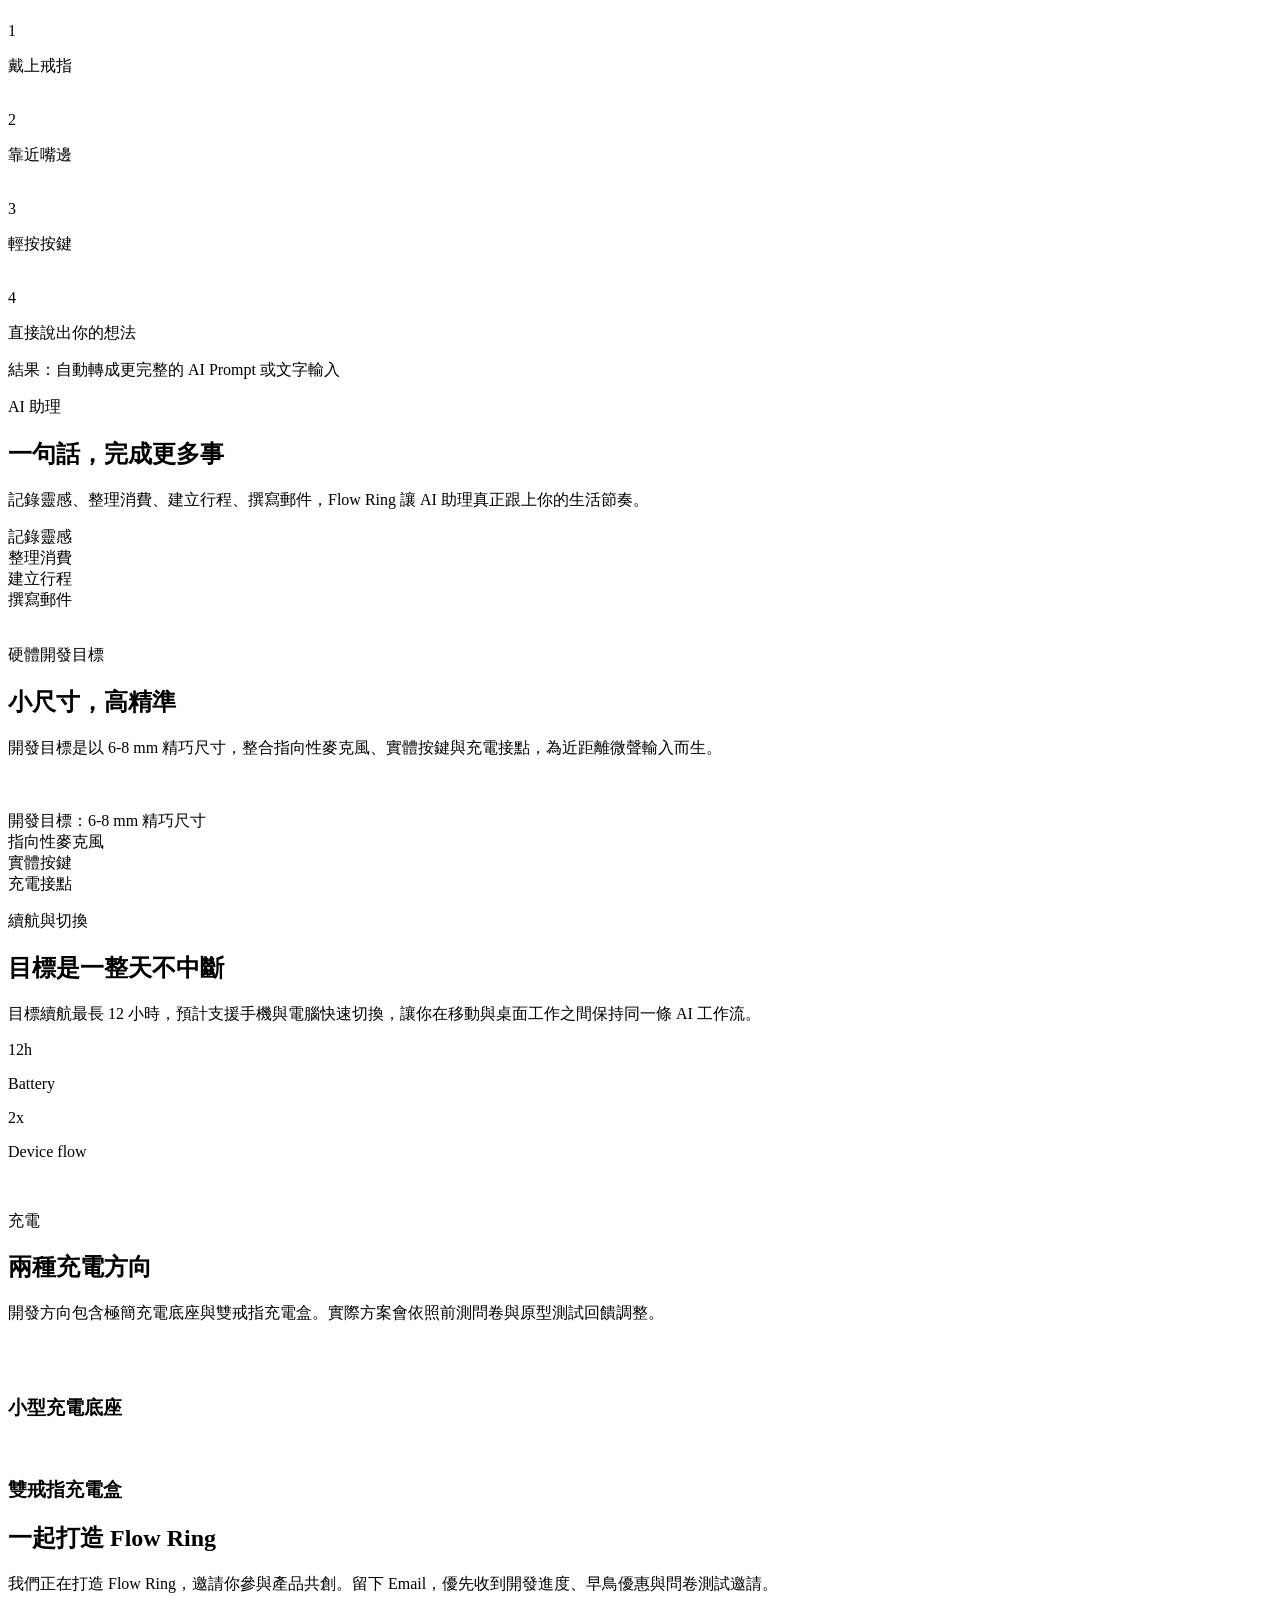
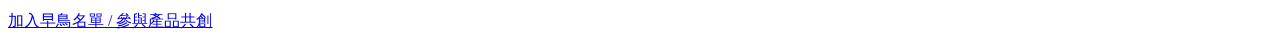
==== commit 09563ff1: "Add files via upload" ====
--- a/index.html
+++ b/index.html
@@ -1 +1 @@
-<!DOCTYPE html><html lang="zh-Hant"><head><meta charSet="utf-8"/><meta name="viewport" content="width=device-width, initial-scale=1"/><link rel="preload" as="image" href="/tvsoga-flowring/assets/images/product/official/flow-ring-silver-logo.jpg"/><link rel="preload" as="image" href="/tvsoga-flowring/assets/images/product/official/flow-ring-black-logo.jpg"/><link rel="preload" as="image" href="/tvsoga-flowring/images2/wear-ring.png"/><link rel="preload" as="image" href="/tvsoga-flowring/images2/near-mouth.png"/><link rel="preload" as="image" href="/tvsoga-flowring/images2/press-button.png"/><link rel="preload" as="image" href="/tvsoga-flowring/images2/speak-thought.png"/><link rel="preload" as="image" href="/tvsoga-flowring/assets/images/product/official/flow-ring-black-details.jpg"/><link rel="preload" as="image" href="/tvsoga-flowring/assets/images/product/official/flow-ring-silver-details.jpg"/><link rel="stylesheet" href="/tvsoga-flowring/_next/static/chunks/0hxo5q4_.gtcs.css" data-precedence="next"/><link rel="preload" as="script" fetchPriority="low" href="/tvsoga-flowring/_next/static/chunks/0ht900cau6_ur.js"/><script src="/tvsoga-flowring/_next/static/chunks/05~~05p-pn_-z.js" async=""></script><script src="/tvsoga-flowring/_next/static/chunks/07lhk_q6pmm3r.js" async=""></script><script src="/tvsoga-flowring/_next/static/chunks/turbopack-1615qvass3q1e.js" async=""></script><script src="/tvsoga-flowring/_next/static/chunks/0dbhjjzl8qfwv.js" async=""></script><script src="/tvsoga-flowring/_next/static/chunks/0j1j0rhh-_~48.js" async=""></script><title>Flow Ring | Speak your thoughts into AI</title><meta name="description" content="A bilingual product landing page for Flow Ring, a compact AI voice-input ring."/><script src="/tvsoga-flowring/_next/static/chunks/03~yq9q893hmn.js" noModule=""></script></head><body><div hidden=""><!--$--><!--/$--></div><main><header class="fixed inset-x-0 top-0 z-50 border-b border-white/10 bg-black/45 text-white backdrop-blur-xl"><div class="mx-auto flex h-16 max-w-7xl items-center justify-between px-5 md:px-8"><a href="#hero" class="flex items-center gap-3" aria-label="Flow Ring"><span class="grid h-8 w-8 place-items-center rounded-full border border-white/30 bg-white/10 shadow-glow"><span class="h-3.5 w-3.5 rounded-full border border-white"></span></span><span class="text-sm font-semibold tracking-wide">Flow Ring</span></a><nav class="hidden items-center gap-7 text-sm text-white/70 md:flex"><a class="transition hover:text-white" href="#product">產品</a><a class="transition hover:text-white" href="#how">如何使用</a><a class="transition hover:text-white" href="#assistant">AI 助理</a><a class="transition hover:text-white" href="#hardware">硬體</a></nav><div class="flex items-center gap-2"><button class="rounded-full border border-white/20 px-3 py-1.5 text-sm text-white/80 transition hover:border-white/50 hover:bg-white/10 hover:text-white" type="button" aria-label="Switch to English">EN</button><a href="survey/" class="rounded-full bg-white px-4 py-2 text-sm font-semibold text-black transition hover:bg-white/85">填寫問卷</a></div></div></header><section id="hero" class="relative min-h-screen overflow-hidden bg-black text-white"><div class="absolute inset-0"><iframe class="absolute left-1/2 top-1/2 h-[56.25vw] min-h-full w-[177.78vh] min-w-full -translate-x-1/2 -translate-y-1/2 opacity-70" src="https://www.youtube.com/embed/D3bEyOC2hys?autoplay=1&amp;mute=1&amp;loop=1&amp;playlist=D3bEyOC2hys&amp;controls=0&amp;playsinline=1&amp;modestbranding=1&amp;rel=0&amp;iv_load_policy=3" title="Flow Ring hero video" allow="autoplay; encrypted-media; picture-in-picture" allowFullScreen=""></iframe><div class="absolute inset-0 bg-[radial-gradient(circle_at_50%_30%,rgba(255,255,255,0.18),transparent_34%),linear-gradient(180deg,rgba(0,0,0,0.25),rgba(0,0,0,0.88))]"></div></div><div class="relative z-10 mx-auto flex min-h-screen max-w-7xl flex-col justify-end px-5 pb-16 pt-28 md:px-8 md:pb-24"><div class="max-w-4xl animate-fade-up"><div class="mb-7 inline-flex items-center gap-3 rounded-full border border-white/15 bg-white/10 px-4 py-2 text-sm text-white/80 backdrop-blur"><span class="h-2 w-2 rounded-full bg-emerald-300"></span>Flow Ring</div><h1 class="max-w-5xl text-5xl font-semibold leading-[0.98] tracking-normal md:text-7xl lg:text-8xl">用說的，把想法交給 AI</h1><p class="mt-7 max-w-2xl text-lg leading-8 text-white/72 md:text-xl">Flow Ring 語流環，是為 AI 工作流打造的戒指麥克風。靠近嘴邊、輕按啟動，讓提示詞、靈感、會議重點與長文字，更自然地進入 AI。</p><div class="mt-9 flex flex-col gap-3 sm:flex-row"><a class="rounded-full bg-white px-6 py-3 text-center text-sm font-semibold text-black transition hover:scale-[1.02] hover:bg-white/90" href="#join">加入早鳥名單</a><a class="rounded-full border border-white/25 px-6 py-3 text-center text-sm font-semibold text-white transition hover:scale-[1.02] hover:bg-white/10" href="https://youtu.be/D3bEyOC2hys" target="_blank" rel="noreferrer">觀看產品概念影片</a></div></div></div></section><section id="typing" class="bg-[#f6f6f3] text-neutral-950"><div class="mx-auto grid min-h-[82vh] max-w-7xl items-center gap-10 px-5 py-20 md:grid-cols-2 md:px-8 md:py-28 "><div class="animate-fade-up"><p class="text-sm font-semibold text-neutral-500">問題 01</p><h2 class="mt-4 text-4xl font-semibold leading-tight tracking-normal md:text-6xl">想法很快，打字太慢</h2><p class="mt-6 text-lg leading-8 text-neutral-600">在 vibe coding 與 AI 協作的時代，越完整的提示詞，越能讓 AI 理解你的需求。但當靈感湧現時，鍵盤往往追不上你的思考速度。</p></div><div class="overflow-hidden rounded-[2rem] bg-neutral-900 shadow-2xl"><img class="aspect-[4/5] h-full w-full object-cover transition duration-700 hover:scale-105 md:aspect-[5/4]" src="/tvsoga-flowring/assets/images/product/official/flow-ring-silver-logo.jpg" alt=""/></div></div></section><section id="noise" class="bg-neutral-950 text-white"><div class="mx-auto grid min-h-[82vh] max-w-7xl items-center gap-10 px-5 py-20 md:grid-cols-2 md:px-8 md:py-28 md:[&amp;&gt;*:first-child]:order-2"><div class="animate-fade-up"><p class="text-sm font-semibold text-white/45">問題 02</p><h2 class="mt-4 text-4xl font-semibold leading-tight tracking-normal md:text-6xl">一般語音輸入，不適合真實辦公室</h2><p class="mt-6 text-lg leading-8 text-white/65">開放式辦公室、咖啡廳、通勤環境中，背景噪音會讓一般麥克風辨識錯誤。對著螢幕大聲說話，也不自然。</p></div><div class="overflow-hidden rounded-[2rem] bg-neutral-900 shadow-2xl"><img class="aspect-[4/5] h-full w-full object-cover transition duration-700 hover:scale-105 md:aspect-[5/4]" src="/tvsoga-flowring/assets/images/product/official/flow-ring-black-logo.jpg" alt=""/></div></div></section><section class="bg-[#ecebe5] px-5 py-20 text-neutral-950 md:px-8 md:py-28"><div class="mx-auto grid max-w-7xl gap-10 md:grid-cols-[0.85fr_1.15fr] md:items-end"><p class="text-sm font-semibold text-neutral-500">為什麼現在需要 Flow Ring</p><div><h2 class="text-4xl font-semibold leading-tight tracking-normal md:text-6xl">AI 正在變強，輸入方式也該跟上</h2><p class="mt-6 text-lg leading-8 text-neutral-600">AI 工具正在改變工作方式，但真正影響效率的，不只是模型能力，而是你能不能快速、完整地把想法說清楚。Flow Ring 想解決的，就是人與 AI 之間最後一段輸入距離。</p></div></div></section><section id="product" class="overflow-hidden bg-white text-neutral-950"><div class="mx-auto max-w-7xl px-5 py-20 md:px-8 md:py-28"><div class="mx-auto max-w-3xl text-center"><p class="text-sm font-semibold text-neutral-500">產品揭示</p><h2 class="mt-4 text-4xl font-semibold leading-tight tracking-normal md:text-6xl">Flow Ring，讓你自然地對 AI 說話</h2><p class="mt-6 text-lg leading-8 text-neutral-600">這不是一般麥克風，而是一個為 AI 工具輸入而設計的近距離語音裝置。戴在食指上，靠近嘴邊，輕按即可開始收音。</p></div><div class="mt-14 overflow-hidden rounded-[2rem] bg-black shadow-2xl"><img class="h-[58vh] min-h-[420px] w-full object-cover opacity-95 transition duration-700 hover:scale-[1.03]" src="/tvsoga-flowring/assets/images/product/official/flow-ring-black-logo.jpg" alt=""/></div><div class="mt-20 grid gap-10 md:grid-cols-[0.9fr_1.1fr] md:items-end"><div><p class="text-sm font-semibold text-neutral-500">雙色選擇</p><h3 class="mt-4 text-4xl font-semibold leading-tight tracking-normal md:text-5xl">銀色俐落，黑色低調</h3><p class="mt-6 text-lg leading-8 text-neutral-600">選擇乾淨明亮的銀色，或沉穩科技感的黑色。兩種配色都以開發目標呈現金屬質感與精密硬體細節。</p></div><div class="grid gap-4 sm:grid-cols-2"><article class="overflow-hidden rounded-[1.75rem] bg-[#f6f6f3] shadow-sm transition hover:-translate-y-1 hover:shadow-xl"><img class="aspect-[4/3] w-full object-cover" src="/tvsoga-flowring/assets/images/product/official/flow-ring-silver-logo.jpg" alt=""/><div class="p-5 text-lg font-semibold">銀色</div></article><article class="overflow-hidden rounded-[1.75rem] bg-neutral-950 text-white shadow-sm transition hover:-translate-y-1 hover:shadow-xl"><img class="aspect-[4/3] w-full object-cover" src="/tvsoga-flowring/assets/images/product/official/flow-ring-black-logo.jpg" alt=""/><div class="p-5 text-lg font-semibold">黑色</div></article></div></div></div></section><section id="how" class="bg-[#ecebe5] text-neutral-950"><div class="mx-auto max-w-7xl px-5 py-20 md:px-8 md:py-28"><div class="max-w-3xl"><p class="text-sm font-semibold text-neutral-500">使用方式</p><h2 class="mt-4 text-4xl font-semibold leading-tight tracking-normal md:text-6xl">四個動作，完成一次精準輸入</h2></div><div class="mt-12 grid gap-4 md:grid-cols-4"><div class="group rounded-[1.5rem] border border-black/5 bg-white/70 p-4 shadow-sm backdrop-blur transition hover:-translate-y-1 hover:bg-white hover:shadow-xl"><div class="overflow-hidden rounded-[1.25rem] bg-[#f7f6f1]"><img class="aspect-[4/3] w-full object-cover" src="/tvsoga-flowring/images2/wear-ring.png" alt=""/></div><div class="mt-5 flex h-10 w-10 items-center justify-center rounded-full bg-neutral-950 text-sm font-semibold text-white">1</div><p class="mt-4 text-lg font-semibold leading-snug">戴上戒指</p></div><div class="group rounded-[1.5rem] border border-black/5 bg-white/70 p-4 shadow-sm backdrop-blur transition hover:-translate-y-1 hover:bg-white hover:shadow-xl"><div class="overflow-hidden rounded-[1.25rem] bg-[#f7f6f1]"><img class="aspect-[4/3] w-full object-cover" src="/tvsoga-flowring/images2/near-mouth.png" alt=""/></div><div class="mt-5 flex h-10 w-10 items-center justify-center rounded-full bg-neutral-950 text-sm font-semibold text-white">2</div><p class="mt-4 text-lg font-semibold leading-snug">靠近嘴邊</p></div><div class="group rounded-[1.5rem] border border-black/5 bg-white/70 p-4 shadow-sm backdrop-blur transition hover:-translate-y-1 hover:bg-white hover:shadow-xl"><div class="overflow-hidden rounded-[1.25rem] bg-[#f7f6f1]"><img class="aspect-[4/3] w-full object-cover" src="/tvsoga-flowring/images2/press-button.png" alt=""/></div><div class="mt-5 flex h-10 w-10 items-center justify-center rounded-full bg-neutral-950 text-sm font-semibold text-white">3</div><p class="mt-4 text-lg font-semibold leading-snug">輕按按鍵</p></div><div class="group rounded-[1.5rem] border border-black/5 bg-white/70 p-4 shadow-sm backdrop-blur transition hover:-translate-y-1 hover:bg-white hover:shadow-xl"><div class="overflow-hidden rounded-[1.25rem] bg-[#f7f6f1]"><img class="aspect-[4/3] w-full object-cover" src="/tvsoga-flowring/images2/speak-thought.png" alt=""/></div><div class="mt-5 flex h-10 w-10 items-center justify-center rounded-full bg-neutral-950 text-sm font-semibold text-white">4</div><p class="mt-4 text-lg font-semibold leading-snug">直接說出你的想法</p></div></div><div class="mt-5 rounded-[1.5rem] border border-black/5 bg-neutral-950 p-6 text-white shadow-sm"><p class="text-xl font-semibold leading-snug">結果：自動轉成更完整的 AI Prompt 或文字輸入</p></div></div></section><section id="assistant" class="bg-neutral-950 text-white"><div class="mx-auto grid max-w-7xl items-center gap-10 px-5 py-20 md:grid-cols-[0.9fr_1.1fr] md:px-8 md:py-28"><div><p class="text-sm font-semibold text-white/45">AI 助理</p><h2 class="mt-4 text-4xl font-semibold leading-tight tracking-normal md:text-6xl">一句話，完成更多事</h2><p class="mt-6 text-lg leading-8 text-white/65">記錄靈感、整理消費、建立行程、撰寫郵件，Flow Ring 讓 AI 助理真正跟上你的生活節奏。</p><div class="mt-8 grid grid-cols-2 gap-3"><div class="rounded-2xl border border-white/10 bg-white/[0.06] p-4 text-sm font-semibold text-white/80 transition hover:bg-white/[0.1]">記錄靈感</div><div class="rounded-2xl border border-white/10 bg-white/[0.06] p-4 text-sm font-semibold text-white/80 transition hover:bg-white/[0.1]">整理消費</div><div class="rounded-2xl border border-white/10 bg-white/[0.06] p-4 text-sm font-semibold text-white/80 transition hover:bg-white/[0.1]">建立行程</div><div class="rounded-2xl border border-white/10 bg-white/[0.06] p-4 text-sm font-semibold text-white/80 transition hover:bg-white/[0.1]">撰寫郵件</div></div></div><div class="overflow-hidden rounded-[2rem] bg-white/5 shadow-glow"><img class="aspect-[4/5] h-full w-full object-cover md:aspect-[5/4]" src="/tvsoga-flowring/assets/images/product/official/flow-ring-black-details.jpg" alt=""/></div></div></section><section id="hardware" class="bg-white text-neutral-950"><div class="mx-auto max-w-7xl px-5 py-20 md:px-8 md:py-28"><div class="grid gap-10 md:grid-cols-[1.05fr_0.95fr] md:items-end"><div><p class="text-sm font-semibold text-neutral-500">硬體開發目標</p><h2 class="mt-4 text-4xl font-semibold leading-tight tracking-normal md:text-6xl">小尺寸，高精準</h2></div><p class="text-lg leading-8 text-neutral-600">開發目標是以 6-8 mm 精巧尺寸，整合指向性麥克風、實體按鍵與充電接點，為近距離微聲輸入而生。</p></div><div class="mt-12 grid gap-5 md:grid-cols-2"><div class="overflow-hidden rounded-[2rem] bg-[#f6f6f3]"><img class="h-[48vh] min-h-[360px] w-full object-cover" src="/tvsoga-flowring/assets/images/product/official/flow-ring-silver-details.jpg" alt=""/></div><div class="overflow-hidden rounded-[2rem] bg-[#f6f6f3]"><img class="h-[48vh] min-h-[360px] w-full object-cover" src="/tvsoga-flowring/assets/images/product/official/flow-ring-black-details.jpg" alt=""/></div></div><div class="mt-5 grid gap-4 md:grid-cols-4"><div class="rounded-3xl bg-[#f4f4f0] p-5 text-sm font-semibold text-neutral-700">開發目標：6-8 mm 精巧尺寸</div><div class="rounded-3xl bg-[#f4f4f0] p-5 text-sm font-semibold text-neutral-700">指向性麥克風</div><div class="rounded-3xl bg-[#f4f4f0] p-5 text-sm font-semibold text-neutral-700">實體按鍵</div><div class="rounded-3xl bg-[#f4f4f0] p-5 text-sm font-semibold text-neutral-700">充電接點</div></div></div></section><section class="bg-[#f6f6f3] text-neutral-950"><div class="mx-auto grid max-w-7xl gap-8 px-5 py-20 md:grid-cols-2 md:px-8 md:py-28"><div class="rounded-[2rem] bg-neutral-950 p-7 text-white md:p-10"><p class="text-sm font-semibold text-white/45">續航與切換</p><h2 class="mt-4 text-4xl font-semibold leading-tight tracking-normal md:text-6xl">目標是一整天不中斷</h2><p class="mt-6 text-lg leading-8 text-white/65">目標續航最長 12 小時，預計支援手機與電腦快速切換，讓你在移動與桌面工作之間保持同一條 AI 工作流。</p><div class="mt-10 grid grid-cols-2 gap-3"><div class="rounded-3xl bg-white p-5 text-neutral-950"><p class="text-4xl font-semibold">12h</p><p class="mt-2 text-sm text-neutral-500">Battery</p></div><div class="rounded-3xl border border-white/10 bg-white/10 p-5"><p class="text-4xl font-semibold">2x</p><p class="mt-2 text-sm text-white/55">Device flow</p></div></div></div><div class="overflow-hidden rounded-[2rem] bg-neutral-200"><img class="h-full min-h-[460px] w-full object-cover" src="/tvsoga-flowring/assets/images/product/official/flow-ring-silver-details.jpg" alt=""/></div></div></section><section class="bg-white text-neutral-950"><div class="mx-auto max-w-7xl px-5 py-20 md:px-8 md:py-28"><div class="mx-auto max-w-3xl text-center"><p class="text-sm font-semibold text-neutral-500">充電</p><h2 class="mt-4 text-4xl font-semibold leading-tight tracking-normal md:text-6xl">兩種充電方向</h2><p class="mt-6 text-lg leading-8 text-neutral-600">開發方向包含極簡充電底座與雙戒指充電盒。實際方案會依照前測問卷與原型測試回饋調整。</p></div><div class="mt-12 grid gap-5 md:grid-cols-[1.2fr_0.8fr]"><div class="overflow-hidden rounded-[2rem] bg-neutral-950"><img class="h-[520px] w-full object-cover opacity-95" src="/tvsoga-flowring/assets/images/product/official/flow-ring-silver-logo.jpg" alt=""/></div><div class="grid gap-5"><div class="rounded-[2rem] bg-[#f4f4f0] p-7 transition hover:-translate-y-1 hover:shadow-xl"><div class="mb-12 h-12 w-12 rounded-full border border-neutral-300 bg-white"></div><h3 class="text-2xl font-semibold">小型充電底座</h3></div><div class="rounded-[2rem] bg-[#f4f4f0] p-7 transition hover:-translate-y-1 hover:shadow-xl"><div class="mb-12 h-12 w-12 rounded-full border border-neutral-300 bg-white"></div><h3 class="text-2xl font-semibold">雙戒指充電盒</h3></div></div></div></div></section><section id="join" class="relative overflow-hidden bg-black px-5 py-24 text-center text-white md:px-8 md:py-32"><div class="absolute inset-0 bg-[radial-gradient(circle_at_50%_0%,rgba(180,196,255,0.22),transparent_38%)]"></div><div class="relative mx-auto max-w-3xl"><div class="mx-auto mb-8 grid h-16 w-16 place-items-center rounded-full border border-white/20 bg-white/10"><span class="h-7 w-7 rounded-full border border-white"></span></div><h2 class="text-5xl font-semibold tracking-normal md:text-7xl">一起打造 Flow Ring</h2><p class="mt-5 text-xl text-white/65">我們正在打造 Flow Ring，邀請你參與產品共創。留下 Email，優先收到開發進度、早鳥優惠與問卷測試邀請。</p><a class="mt-9 inline-flex rounded-full bg-white px-7 py-3 text-sm font-semibold text-black transition hover:scale-[1.02] hover:bg-white/90" href="survey/">加入早鳥名單 / 參與產品共創</a></div></section></main><!--$--><!--/$--><script src="/tvsoga-flowring/_next/static/chunks/0ht900cau6_ur.js" id="_R_" async=""></script><script>(self.__next_f=self.__next_f||[]).push([0])</script><script>self.__next_f.push([1,"1:\"$Sreact.fragment\"\n2:I[39756,[\"/tvsoga-flowring/_next/static/chunks/0dbhjjzl8qfwv.js\"],\"default\"]\n3:I[37457,[\"/tvsoga-flowring/_next/static/chunks/0dbhjjzl8qfwv.js\"],\"default\"]\n4:I[47257,[\"/tvsoga-flowring/_next/static/chunks/0dbhjjzl8qfwv.js\"],\"ClientPageRoot\"]\n5:I[31713,[\"/tvsoga-flowring/_next/static/chunks/0dbhjjzl8qfwv.js\",\"/tvsoga-flowring/_next/static/chunks/0j1j0rhh-_~48.js\"],\"default\"]\n8:I[97367,[\"/tvsoga-flowring/_next/static/chunks/0dbhjjzl8qfwv.js\"],\"OutletBoundary\"]\n9:\"$Sreact.suspense\"\nb:I[97367,[\"/tvsoga-flowring/_next/static/chunks/0dbhjjzl8qfwv.js\"],\"ViewportBoundary\"]\nd:I[97367,[\"/tvsoga-flowring/_next/static/chunks/0dbhjjzl8qfwv.js\"],\"MetadataBoundary\"]\nf:I[68027,[\"/tvsoga-flowring/_next/static/chunks/0dbhjjzl8qfwv.js\"],\"default\",1]\n:HL[\"/tvsoga-flowring/_next/static/chunks/0hxo5q4_.gtcs.css\",\"style\"]\n"])</script><script>self.__next_f.push([1,"0:{\"P\":null,\"c\":[\"\",\"\"],\"q\":\"\",\"i\":false,\"f\":[[[\"\",{\"children\":[\"__PAGE__\",{}]},\"$undefined\",\"$undefined\",16],[[\"$\",\"$1\",\"c\",{\"children\":[[[\"$\",\"link\",\"0\",{\"rel\":\"stylesheet\",\"href\":\"/tvsoga-flowring/_next/static/chunks/0hxo5q4_.gtcs.css\",\"precedence\":\"next\",\"crossOrigin\":\"$undefined\",\"nonce\":\"$undefined\"}],[\"$\",\"script\",\"script-0\",{\"src\":\"/tvsoga-flowring/_next/static/chunks/0dbhjjzl8qfwv.js\",\"async\":true,\"nonce\":\"$undefined\"}]],[\"$\",\"html\",null,{\"lang\":\"zh-Hant\",\"children\":[\"$\",\"body\",null,{\"children\":[\"$\",\"$L2\",null,{\"parallelRouterKey\":\"children\",\"error\":\"$undefined\",\"errorStyles\":\"$undefined\",\"errorScripts\":\"$undefined\",\"template\":[\"$\",\"$L3\",null,{}],\"templateStyles\":\"$undefined\",\"templateScripts\":\"$undefined\",\"notFound\":[[[\"$\",\"title\",null,{\"children\":\"404: This page could not be found.\"}],[\"$\",\"div\",null,{\"style\":{\"fontFamily\":\"system-ui,\\\"Segoe UI\\\",Roboto,Helvetica,Arial,sans-serif,\\\"Apple Color Emoji\\\",\\\"Segoe UI Emoji\\\"\",\"height\":\"100vh\",\"textAlign\":\"center\",\"display\":\"flex\",\"flexDirection\":\"column\",\"alignItems\":\"center\",\"justifyContent\":\"center\"},\"children\":[\"$\",\"div\",null,{\"children\":[[\"$\",\"style\",null,{\"dangerouslySetInnerHTML\":{\"__html\":\"body{color:#000;background:#fff;margin:0}.next-error-h1{border-right:1px solid rgba(0,0,0,.3)}@media (prefers-color-scheme:dark){body{color:#fff;background:#000}.next-error-h1{border-right:1px solid rgba(255,255,255,.3)}}\"}}],[\"$\",\"h1\",null,{\"className\":\"next-error-h1\",\"style\":{\"display\":\"inline-block\",\"margin\":\"0 20px 0 0\",\"padding\":\"0 23px 0 0\",\"fontSize\":24,\"fontWeight\":500,\"verticalAlign\":\"top\",\"lineHeight\":\"49px\"},\"children\":404}],[\"$\",\"div\",null,{\"style\":{\"display\":\"inline-block\"},\"children\":[\"$\",\"h2\",null,{\"style\":{\"fontSize\":14,\"fontWeight\":400,\"lineHeight\":\"49px\",\"margin\":0},\"children\":\"This page could not be found.\"}]}]]}]}]],[]],\"forbidden\":\"$undefined\",\"unauthorized\":\"$undefined\"}]}]}]]}],{\"children\":[[\"$\",\"$1\",\"c\",{\"children\":[[\"$\",\"$L4\",null,{\"Component\":\"$5\",\"serverProvidedParams\":{\"searchParams\":{},\"params\":{},\"promises\":[\"$@6\",\"$@7\"]}}],[[\"$\",\"script\",\"script-0\",{\"src\":\"/tvsoga-flowring/_next/static/chunks/0j1j0rhh-_~48.js\",\"async\":true,\"nonce\":\"$undefined\"}]],[\"$\",\"$L8\",null,{\"children\":[\"$\",\"$9\",null,{\"name\":\"Next.MetadataOutlet\",\"children\":\"$@a\"}]}]]}],{},null,false,null]},null,false,null],[\"$\",\"$1\",\"h\",{\"children\":[null,[\"$\",\"$Lb\",null,{\"children\":\"$Lc\"}],[\"$\",\"div\",null,{\"hidden\":true,\"children\":[\"$\",\"$Ld\",null,{\"children\":[\"$\",\"$9\",null,{\"name\":\"Next.Metadata\",\"children\":\"$Le\"}]}]}],null]}],false]],\"m\":\"$undefined\",\"G\":[\"$f\",[[\"$\",\"link\",\"0\",{\"rel\":\"stylesheet\",\"href\":\"/tvsoga-flowring/_next/static/chunks/0hxo5q4_.gtcs.css\",\"precedence\":\"next\",\"crossOrigin\":\"$undefined\",\"nonce\":\"$undefined\"}]]],\"S\":true,\"h\":null,\"s\":\"$undefined\",\"l\":\"$undefined\",\"p\":\"$undefined\",\"d\":\"$undefined\",\"b\":\"Ez0RhSX6wWdUjlj4t1ElN\"}\n"])</script><script>self.__next_f.push([1,"6:{}\n7:\"$0:f:0:1:1:children:0:props:children:0:props:serverProvidedParams:params\"\n"])</script><script>self.__next_f.push([1,"c:[[\"$\",\"meta\",\"0\",{\"charSet\":\"utf-8\"}],[\"$\",\"meta\",\"1\",{\"name\":\"viewport\",\"content\":\"width=device-width, initial-scale=1\"}]]\n"])</script><script>self.__next_f.push([1,"a:null\ne:[[\"$\",\"title\",\"0\",{\"children\":\"Flow Ring | Speak your thoughts into AI\"}],[\"$\",\"meta\",\"1\",{\"name\":\"description\",\"content\":\"A bilingual product landing page for Flow Ring, a compact AI voice-input ring.\"}]]\n"])</script></body></html>+<!DOCTYPE html><html lang="zh-Hant"><head><meta charSet="utf-8"/><meta name="viewport" content="width=device-width, initial-scale=1"/><link rel="preload" as="image" href="/tvsoga-flowring/images2/visual-typing-pain.jpg"/><link rel="preload" as="image" href="/tvsoga-flowring/images2/visual-speaking.jpg"/><link rel="preload" as="image" href="/tvsoga-flowring/assets/images/product/official/flow-ring-black-logo.jpg"/><link rel="preload" as="image" href="/tvsoga-flowring/assets/images/product/official/flow-ring-silver-logo.jpg"/><link rel="preload" as="image" href="/tvsoga-flowring/images2/wear-ring.png"/><link rel="preload" as="image" href="/tvsoga-flowring/images2/near-mouth.png"/><link rel="preload" as="image" href="/tvsoga-flowring/images2/press-button.png"/><link rel="preload" as="image" href="/tvsoga-flowring/images2/speak-thought.png"/><link rel="preload" as="image" href="/tvsoga-flowring/images2/visual-ai-scene.jpg"/><link rel="preload" as="image" href="/tvsoga-flowring/images2/visual-exploded.jpg"/><link rel="stylesheet" href="/tvsoga-flowring/_next/static/chunks/0e9c2ybbemtm-.css" data-precedence="next"/><link rel="preload" as="script" fetchPriority="low" href="/tvsoga-flowring/_next/static/chunks/0ht900cau6_ur.js"/><script src="/tvsoga-flowring/_next/static/chunks/05~~05p-pn_-z.js" async=""></script><script src="/tvsoga-flowring/_next/static/chunks/07lhk_q6pmm3r.js" async=""></script><script src="/tvsoga-flowring/_next/static/chunks/turbopack-1615qvass3q1e.js" async=""></script><script src="/tvsoga-flowring/_next/static/chunks/0dbhjjzl8qfwv.js" async=""></script><script src="/tvsoga-flowring/_next/static/chunks/07bibijg59h5_.js" async=""></script><link rel="preload" as="image" href="/tvsoga-flowring/assets/images/product/official/flow-ring-black-details.jpg"/><link rel="preload" as="image" href="/tvsoga-flowring/images2/visual-focused-work.jpg"/><link rel="preload" as="image" href="/tvsoga-flowring/images2/visual-charging.jpg"/><title>Flow Ring | Speak your thoughts into AI</title><meta name="description" content="A bilingual product landing page for Flow Ring, a compact AI voice-input ring."/><script src="/tvsoga-flowring/_next/static/chunks/03~yq9q893hmn.js" noModule=""></script></head><body><div hidden=""><!--$--><!--/$--></div><main><header class="fixed inset-x-0 top-0 z-50 border-b border-white/10 bg-black/45 text-white backdrop-blur-xl"><div class="mx-auto flex h-16 max-w-7xl items-center justify-between px-5 md:px-8"><a href="#hero" class="flex items-center gap-3" aria-label="Flow Ring"><span class="grid h-8 w-8 place-items-center rounded-full border border-white/30 bg-white/10 shadow-glow"><span class="h-3.5 w-3.5 rounded-full border border-white"></span></span><span class="text-sm font-semibold tracking-wide">Flow Ring</span></a><nav class="hidden items-center gap-7 text-sm text-white/70 md:flex"><a class="transition hover:text-white" href="#product">產品</a><a class="transition hover:text-white" href="#how">如何使用</a><a class="transition hover:text-white" href="#assistant">AI 助理</a><a class="transition hover:text-white" href="#hardware">硬體</a></nav><div class="flex items-center gap-2"><button class="rounded-full border border-white/20 px-3 py-1.5 text-sm text-white/80 transition hover:border-white/50 hover:bg-white/10 hover:text-white" type="button" aria-label="Switch to English">EN</button><a href="survey/" class="rounded-full bg-white px-4 py-2 text-sm font-semibold text-black transition hover:bg-white/85">填寫問卷</a></div></div></header><section id="hero" class="relative min-h-screen overflow-hidden bg-black text-white"><div class="absolute inset-0"><iframe class="absolute left-1/2 top-1/2 h-[56.25vw] min-h-full w-[177.78vh] min-w-full -translate-x-1/2 -translate-y-1/2 opacity-70" src="https://www.youtube.com/embed/D3bEyOC2hys?autoplay=1&amp;mute=1&amp;loop=1&amp;playlist=D3bEyOC2hys&amp;controls=0&amp;playsinline=1&amp;modestbranding=1&amp;rel=0&amp;iv_load_policy=3" title="Flow Ring hero video" allow="autoplay; encrypted-media; picture-in-picture" allowFullScreen=""></iframe><div class="absolute inset-0 bg-[radial-gradient(circle_at_50%_30%,rgba(255,255,255,0.18),transparent_34%),linear-gradient(180deg,rgba(0,0,0,0.25),rgba(0,0,0,0.88))]"></div></div><div class="relative z-10 mx-auto flex min-h-screen max-w-7xl flex-col justify-end px-5 pb-16 pt-28 md:px-8 md:pb-24"><div class="max-w-4xl animate-fade-up"><div class="mb-7 inline-flex items-center gap-3 rounded-full border border-white/15 bg-white/10 px-4 py-2 text-sm text-white/80 backdrop-blur"><span class="h-2 w-2 rounded-full bg-emerald-300"></span>Flow Ring</div><h1 class="max-w-5xl text-5xl font-semibold leading-[0.98] tracking-normal md:text-7xl lg:text-8xl">用說的，把想法交給 AI</h1><p class="mt-7 max-w-2xl text-lg leading-8 text-white/72 md:text-xl">Flow Ring 語流環，是為 AI 工作流打造的戒指麥克風。靠近嘴邊、輕按啟動，讓提示詞、靈感、會議重點與長文字，更自然地進入 AI。</p><div class="mt-9 flex flex-col gap-3 sm:flex-row"><a class="rounded-full bg-white px-6 py-3 text-center text-sm font-semibold text-black transition hover:scale-[1.02] hover:bg-white/90" href="#join">加入早鳥名單</a><a class="rounded-full border border-white/25 px-6 py-3 text-center text-sm font-semibold text-white transition hover:scale-[1.02] hover:bg-white/10" href="#video">觀看產品概念影片</a></div></div></div></section><section id="video" class="bg-neutral-950 px-5 py-16 text-white md:px-8 md:py-24"><div class="mx-auto max-w-6xl"><div class="mb-8 flex flex-col gap-3 md:flex-row md:items-end md:justify-between"><div><p class="text-sm font-semibold text-white/45">Concept Video</p><h2 class="mt-3 text-3xl font-semibold tracking-normal md:text-5xl">觀看產品概念影片</h2></div><a class="inline-flex w-fit rounded-full border border-white/20 px-5 py-3 text-sm font-semibold text-white transition hover:bg-white/10" href="https://www.youtube.com/watch?v=D3bEyOC2hys" rel="noreferrer" target="_blank">在 YouTube 開啟</a></div><div class="overflow-hidden rounded-[2rem] border border-white/10 bg-black shadow-glow"><iframe allow="accelerometer; autoplay; clipboard-write; encrypted-media; gyroscope; picture-in-picture; web-share" allowFullScreen="" class="aspect-video w-full" src="https://www.youtube.com/embed/D3bEyOC2hys?rel=0&amp;modestbranding=1&amp;playsinline=1" title="Flow Ring concept video"></iframe></div></div></section><section id="typing" class="bg-[#f6f6f3] text-neutral-950"><div class="mx-auto grid min-h-[82vh] max-w-7xl items-center gap-10 px-5 py-20 md:grid-cols-2 md:px-8 md:py-28 "><div class="animate-fade-up"><p class="text-sm font-semibold text-neutral-500">問題 01</p><h2 class="mt-4 text-4xl font-semibold leading-tight tracking-normal md:text-6xl">想法很快，打字太慢</h2><p class="mt-6 text-lg leading-8 text-neutral-600">在 vibe coding 與 AI 協作的時代，越完整的提示詞，越能讓 AI 理解你的需求。但當靈感湧現時，鍵盤往往追不上你的思考速度。</p></div><div class="overflow-hidden rounded-[2rem] bg-neutral-900 shadow-2xl"><img class="aspect-[4/5] h-full w-full object-cover transition duration-700 hover:scale-105 md:aspect-[5/4]" src="/tvsoga-flowring/images2/visual-typing-pain.jpg" alt=""/></div></div></section><section id="noise" class="bg-neutral-950 text-white"><div class="mx-auto grid min-h-[82vh] max-w-7xl items-center gap-10 px-5 py-20 md:grid-cols-2 md:px-8 md:py-28 md:[&amp;&gt;*:first-child]:order-2"><div class="animate-fade-up"><p class="text-sm font-semibold text-white/45">問題 02</p><h2 class="mt-4 text-4xl font-semibold leading-tight tracking-normal md:text-6xl">一般語音輸入，不適合真實辦公室</h2><p class="mt-6 text-lg leading-8 text-white/65">開放式辦公室、咖啡廳、通勤環境中，背景噪音會讓一般麥克風辨識錯誤。對著螢幕大聲說話，也不自然。</p></div><div class="overflow-hidden rounded-[2rem] bg-neutral-900 shadow-2xl"><img class="aspect-[4/5] h-full w-full object-cover transition duration-700 hover:scale-105 md:aspect-[5/4]" src="/tvsoga-flowring/images2/visual-speaking.jpg" alt=""/></div></div></section><section class="bg-[#ecebe5] px-5 py-20 text-neutral-950 md:px-8 md:py-28"><div class="mx-auto grid max-w-7xl gap-10 md:grid-cols-[0.85fr_1.15fr] md:items-end"><p class="text-sm font-semibold text-neutral-500">為什麼現在需要 Flow Ring</p><div><h2 class="text-4xl font-semibold leading-tight tracking-normal md:text-6xl">AI 正在變強，輸入方式也該跟上</h2><p class="mt-6 text-lg leading-8 text-neutral-600">AI 工具正在改變工作方式，但真正影響效率的，不只是模型能力，而是你能不能快速、完整地把想法說清楚。Flow Ring 想解決的，就是人與 AI 之間最後一段輸入距離。</p></div></div></section><section id="product" class="overflow-hidden bg-white text-neutral-950"><div class="mx-auto max-w-7xl px-5 py-20 md:px-8 md:py-28"><div class="mx-auto max-w-3xl text-center"><p class="text-sm font-semibold text-neutral-500">產品揭示</p><h2 class="mt-4 text-4xl font-semibold leading-tight tracking-normal md:text-6xl">Flow Ring，讓你自然地對 AI 說話</h2><p class="mt-6 text-lg leading-8 text-neutral-600">這不是一般麥克風，而是一個為 AI 工具輸入而設計的近距離語音裝置。戴在食指上，靠近嘴邊，輕按即可開始收音。</p></div><div class="mt-14 overflow-hidden rounded-[2rem] bg-black shadow-2xl"><img class="h-[58vh] min-h-[420px] w-full object-cover opacity-95 transition duration-700 hover:scale-[1.03]" src="/tvsoga-flowring/assets/images/product/official/flow-ring-black-logo.jpg" alt=""/></div><div class="mt-20 grid gap-10 md:grid-cols-[0.9fr_1.1fr] md:items-end"><div><p class="text-sm font-semibold text-neutral-500">雙色選擇</p><h3 class="mt-4 text-4xl font-semibold leading-tight tracking-normal md:text-5xl">銀色俐落，黑色低調</h3><p class="mt-6 text-lg leading-8 text-neutral-600">選擇乾淨明亮的銀色，或沉穩科技感的黑色。兩種配色都以開發目標呈現金屬質感與精密硬體細節。</p></div><div class="grid gap-4 sm:grid-cols-2"><article class="overflow-hidden rounded-[1.75rem] bg-[#f6f6f3] shadow-sm transition hover:-translate-y-1 hover:shadow-xl"><img class="aspect-[4/3] w-full object-cover" src="/tvsoga-flowring/assets/images/product/official/flow-ring-silver-logo.jpg" alt=""/><div class="p-5 text-lg font-semibold">銀色</div></article><article class="overflow-hidden rounded-[1.75rem] bg-neutral-950 text-white shadow-sm transition hover:-translate-y-1 hover:shadow-xl"><img class="aspect-[4/3] w-full object-cover" src="/tvsoga-flowring/assets/images/product/official/flow-ring-black-logo.jpg" alt=""/><div class="p-5 text-lg font-semibold">黑色</div></article></div></div></div></section><section id="how" class="bg-[#ecebe5] text-neutral-950"><div class="mx-auto max-w-7xl px-5 py-20 md:px-8 md:py-28"><div class="max-w-3xl"><p class="text-sm font-semibold text-neutral-500">使用方式</p><h2 class="mt-4 text-4xl font-semibold leading-tight tracking-normal md:text-6xl">四個動作，完成一次精準輸入</h2></div><div class="mt-12 grid gap-4 md:grid-cols-4"><div class="group rounded-[1.5rem] border border-black/5 bg-white/70 p-4 shadow-sm backdrop-blur transition hover:-translate-y-1 hover:bg-white hover:shadow-xl"><div class="overflow-hidden rounded-[1.25rem] bg-[#f7f6f1]"><img class="aspect-[4/3] w-full object-cover" src="/tvsoga-flowring/images2/wear-ring.png" alt=""/></div><div class="mt-5 flex h-10 w-10 items-center justify-center rounded-full bg-neutral-950 text-sm font-semibold text-white">1</div><p class="mt-4 text-lg font-semibold leading-snug">戴上戒指</p></div><div class="group rounded-[1.5rem] border border-black/5 bg-white/70 p-4 shadow-sm backdrop-blur transition hover:-translate-y-1 hover:bg-white hover:shadow-xl"><div class="overflow-hidden rounded-[1.25rem] bg-[#f7f6f1]"><img class="aspect-[4/3] w-full object-cover" src="/tvsoga-flowring/images2/near-mouth.png" alt=""/></div><div class="mt-5 flex h-10 w-10 items-center justify-center rounded-full bg-neutral-950 text-sm font-semibold text-white">2</div><p class="mt-4 text-lg font-semibold leading-snug">靠近嘴邊</p></div><div class="group rounded-[1.5rem] border border-black/5 bg-white/70 p-4 shadow-sm backdrop-blur transition hover:-translate-y-1 hover:bg-white hover:shadow-xl"><div class="overflow-hidden rounded-[1.25rem] bg-[#f7f6f1]"><img class="aspect-[4/3] w-full object-cover" src="/tvsoga-flowring/images2/press-button.png" alt=""/></div><div class="mt-5 flex h-10 w-10 items-center justify-center rounded-full bg-neutral-950 text-sm font-semibold text-white">3</div><p class="mt-4 text-lg font-semibold leading-snug">輕按按鍵</p></div><div class="group rounded-[1.5rem] border border-black/5 bg-white/70 p-4 shadow-sm backdrop-blur transition hover:-translate-y-1 hover:bg-white hover:shadow-xl"><div class="overflow-hidden rounded-[1.25rem] bg-[#f7f6f1]"><img class="aspect-[4/3] w-full object-cover" src="/tvsoga-flowring/images2/speak-thought.png" alt=""/></div><div class="mt-5 flex h-10 w-10 items-center justify-center rounded-full bg-neutral-950 text-sm font-semibold text-white">4</div><p class="mt-4 text-lg font-semibold leading-snug">直接說出你的想法</p></div></div><div class="mt-5 rounded-[1.5rem] border border-black/5 bg-neutral-950 p-6 text-white shadow-sm"><p class="text-xl font-semibold leading-snug">結果：自動轉成更完整的 AI Prompt 或文字輸入</p></div></div></section><section id="assistant" class="bg-neutral-950 text-white"><div class="mx-auto grid max-w-7xl items-center gap-10 px-5 py-20 md:grid-cols-[0.9fr_1.1fr] md:px-8 md:py-28"><div><p class="text-sm font-semibold text-white/45">AI 助理</p><h2 class="mt-4 text-4xl font-semibold leading-tight tracking-normal md:text-6xl">一句話，完成更多事</h2><p class="mt-6 text-lg leading-8 text-white/65">記錄靈感、整理消費、建立行程、撰寫郵件，Flow Ring 讓 AI 助理真正跟上你的生活節奏。</p><div class="mt-8 grid grid-cols-2 gap-3"><div class="rounded-2xl border border-white/10 bg-white/[0.06] p-4 text-sm font-semibold text-white/80 transition hover:bg-white/[0.1]">記錄靈感</div><div class="rounded-2xl border border-white/10 bg-white/[0.06] p-4 text-sm font-semibold text-white/80 transition hover:bg-white/[0.1]">整理消費</div><div class="rounded-2xl border border-white/10 bg-white/[0.06] p-4 text-sm font-semibold text-white/80 transition hover:bg-white/[0.1]">建立行程</div><div class="rounded-2xl border border-white/10 bg-white/[0.06] p-4 text-sm font-semibold text-white/80 transition hover:bg-white/[0.1]">撰寫郵件</div></div></div><div class="overflow-hidden rounded-[2rem] bg-white/5 shadow-glow"><img class="aspect-[4/5] h-full w-full object-cover md:aspect-[5/4]" src="/tvsoga-flowring/images2/visual-ai-scene.jpg" alt=""/></div></div></section><section id="hardware" class="bg-white text-neutral-950"><div class="mx-auto max-w-7xl px-5 py-20 md:px-8 md:py-28"><div class="grid gap-10 md:grid-cols-[1.05fr_0.95fr] md:items-end"><div><p class="text-sm font-semibold text-neutral-500">硬體開發目標</p><h2 class="mt-4 text-4xl font-semibold leading-tight tracking-normal md:text-6xl">小尺寸，高精準</h2></div><p class="text-lg leading-8 text-neutral-600">開發目標是以 6-8 mm 精巧尺寸，整合指向性麥克風、實體按鍵與充電接點，為近距離微聲輸入而生。</p></div><div class="mt-12 grid gap-5 md:grid-cols-2"><div class="overflow-hidden rounded-[2rem] bg-[#f6f6f3]"><img class="h-[48vh] min-h-[360px] w-full object-cover" src="/tvsoga-flowring/images2/visual-exploded.jpg" alt=""/></div><div class="overflow-hidden rounded-[2rem] bg-[#f6f6f3]"><img class="h-[48vh] min-h-[360px] w-full object-cover" src="/tvsoga-flowring/assets/images/product/official/flow-ring-black-details.jpg" alt=""/></div></div><div class="mt-5 grid gap-4 md:grid-cols-4"><div class="rounded-3xl bg-[#f4f4f0] p-5 text-sm font-semibold text-neutral-700">開發目標：6-8 mm 精巧尺寸</div><div class="rounded-3xl bg-[#f4f4f0] p-5 text-sm font-semibold text-neutral-700">指向性麥克風</div><div class="rounded-3xl bg-[#f4f4f0] p-5 text-sm font-semibold text-neutral-700">實體按鍵</div><div class="rounded-3xl bg-[#f4f4f0] p-5 text-sm font-semibold text-neutral-700">充電接點</div></div></div></section><section class="bg-[#f6f6f3] text-neutral-950"><div class="mx-auto grid max-w-7xl gap-8 px-5 py-20 md:grid-cols-2 md:px-8 md:py-28"><div class="rounded-[2rem] bg-neutral-950 p-7 text-white md:p-10"><p class="text-sm font-semibold text-white/45">續航與切換</p><h2 class="mt-4 text-4xl font-semibold leading-tight tracking-normal md:text-6xl">目標是一整天不中斷</h2><p class="mt-6 text-lg leading-8 text-white/65">目標續航最長 12 小時，預計支援手機與電腦快速切換，讓你在移動與桌面工作之間保持同一條 AI 工作流。</p><div class="mt-10 grid grid-cols-2 gap-3"><div class="rounded-3xl bg-white p-5 text-neutral-950"><p class="text-4xl font-semibold">12h</p><p class="mt-2 text-sm text-neutral-500">Battery</p></div><div class="rounded-3xl border border-white/10 bg-white/10 p-5"><p class="text-4xl font-semibold">2x</p><p class="mt-2 text-sm text-white/55">Device flow</p></div></div></div><div class="overflow-hidden rounded-[2rem] bg-neutral-200"><img class="h-full min-h-[460px] w-full object-cover" src="/tvsoga-flowring/images2/visual-focused-work.jpg" alt=""/></div></div></section><section class="bg-white text-neutral-950"><div class="mx-auto max-w-7xl px-5 py-20 md:px-8 md:py-28"><div class="mx-auto max-w-3xl text-center"><p class="text-sm font-semibold text-neutral-500">充電</p><h2 class="mt-4 text-4xl font-semibold leading-tight tracking-normal md:text-6xl">兩種充電方向</h2><p class="mt-6 text-lg leading-8 text-neutral-600">開發方向包含極簡充電底座與雙戒指充電盒。實際方案會依照前測問卷與原型測試回饋調整。</p></div><div class="mt-12 grid gap-5 md:grid-cols-[1.2fr_0.8fr]"><div class="overflow-hidden rounded-[2rem] bg-neutral-950"><img class="h-[520px] w-full object-cover opacity-95" src="/tvsoga-flowring/images2/visual-charging.jpg" alt=""/></div><div class="grid gap-5"><div class="overflow-hidden rounded-[2rem] bg-[#f4f4f0] transition hover:-translate-y-1 hover:shadow-xl"><img class="h-44 w-full object-cover" src="/tvsoga-flowring/images2/visual-charging.jpg" alt="" style="object-position:25% center"/><div class="p-7"><h3 class="text-2xl font-semibold">小型充電底座</h3></div></div><div class="overflow-hidden rounded-[2rem] bg-[#f4f4f0] transition hover:-translate-y-1 hover:shadow-xl"><img class="h-44 w-full object-cover" src="/tvsoga-flowring/images2/visual-charging.jpg" alt="" style="object-position:78% center"/><div class="p-7"><h3 class="text-2xl font-semibold">雙戒指充電盒</h3></div></div></div></div></div></section><section id="join" class="relative overflow-hidden bg-black px-5 py-24 text-center text-white md:px-8 md:py-32"><div class="absolute inset-0 bg-[radial-gradient(circle_at_50%_0%,rgba(180,196,255,0.22),transparent_38%)]"></div><div class="relative mx-auto max-w-3xl"><div class="mx-auto mb-8 grid h-16 w-16 place-items-center rounded-full border border-white/20 bg-white/10"><span class="h-7 w-7 rounded-full border border-white"></span></div><h2 class="text-5xl font-semibold tracking-normal md:text-7xl">一起打造 Flow Ring</h2><p class="mt-5 text-xl text-white/65">我們正在打造 Flow Ring，邀請你參與產品共創。留下 Email，優先收到開發進度、早鳥優惠與問卷測試邀請。</p><a class="mt-9 inline-flex rounded-full bg-white px-7 py-3 text-sm font-semibold text-black transition hover:scale-[1.02] hover:bg-white/90" href="survey/">加入早鳥名單 / 參與產品共創</a></div></section></main><!--$--><!--/$--><script src="/tvsoga-flowring/_next/static/chunks/0ht900cau6_ur.js" id="_R_" async=""></script><script>(self.__next_f=self.__next_f||[]).push([0])</script><script>self.__next_f.push([1,"1:\"$Sreact.fragment\"\n2:I[39756,[\"/tvsoga-flowring/_next/static/chunks/0dbhjjzl8qfwv.js\"],\"default\"]\n3:I[37457,[\"/tvsoga-flowring/_next/static/chunks/0dbhjjzl8qfwv.js\"],\"default\"]\n4:I[47257,[\"/tvsoga-flowring/_next/static/chunks/0dbhjjzl8qfwv.js\"],\"ClientPageRoot\"]\n5:I[31713,[\"/tvsoga-flowring/_next/static/chunks/0dbhjjzl8qfwv.js\",\"/tvsoga-flowring/_next/static/chunks/07bibijg59h5_.js\"],\"default\"]\n8:I[97367,[\"/tvsoga-flowring/_next/static/chunks/0dbhjjzl8qfwv.js\"],\"OutletBoundary\"]\n9:\"$Sreact.suspense\"\nb:I[97367,[\"/tvsoga-flowring/_next/static/chunks/0dbhjjzl8qfwv.js\"],\"ViewportBoundary\"]\nd:I[97367,[\"/tvsoga-flowring/_next/static/chunks/0dbhjjzl8qfwv.js\"],\"MetadataBoundary\"]\nf:I[68027,[\"/tvsoga-flowring/_next/static/chunks/0dbhjjzl8qfwv.js\"],\"default\",1]\n:HL[\"/tvsoga-flowring/_next/static/chunks/0e9c2ybbemtm-.css\",\"style\"]\n"])</script><script>self.__next_f.push([1,"0:{\"P\":null,\"c\":[\"\",\"\"],\"q\":\"\",\"i\":false,\"f\":[[[\"\",{\"children\":[\"__PAGE__\",{}]},\"$undefined\",\"$undefined\",16],[[\"$\",\"$1\",\"c\",{\"children\":[[[\"$\",\"link\",\"0\",{\"rel\":\"stylesheet\",\"href\":\"/tvsoga-flowring/_next/static/chunks/0e9c2ybbemtm-.css\",\"precedence\":\"next\",\"crossOrigin\":\"$undefined\",\"nonce\":\"$undefined\"}],[\"$\",\"script\",\"script-0\",{\"src\":\"/tvsoga-flowring/_next/static/chunks/0dbhjjzl8qfwv.js\",\"async\":true,\"nonce\":\"$undefined\"}]],[\"$\",\"html\",null,{\"lang\":\"zh-Hant\",\"children\":[\"$\",\"body\",null,{\"children\":[\"$\",\"$L2\",null,{\"parallelRouterKey\":\"children\",\"error\":\"$undefined\",\"errorStyles\":\"$undefined\",\"errorScripts\":\"$undefined\",\"template\":[\"$\",\"$L3\",null,{}],\"templateStyles\":\"$undefined\",\"templateScripts\":\"$undefined\",\"notFound\":[[[\"$\",\"title\",null,{\"children\":\"404: This page could not be found.\"}],[\"$\",\"div\",null,{\"style\":{\"fontFamily\":\"system-ui,\\\"Segoe UI\\\",Roboto,Helvetica,Arial,sans-serif,\\\"Apple Color Emoji\\\",\\\"Segoe UI Emoji\\\"\",\"height\":\"100vh\",\"textAlign\":\"center\",\"display\":\"flex\",\"flexDirection\":\"column\",\"alignItems\":\"center\",\"justifyContent\":\"center\"},\"children\":[\"$\",\"div\",null,{\"children\":[[\"$\",\"style\",null,{\"dangerouslySetInnerHTML\":{\"__html\":\"body{color:#000;background:#fff;margin:0}.next-error-h1{border-right:1px solid rgba(0,0,0,.3)}@media (prefers-color-scheme:dark){body{color:#fff;background:#000}.next-error-h1{border-right:1px solid rgba(255,255,255,.3)}}\"}}],[\"$\",\"h1\",null,{\"className\":\"next-error-h1\",\"style\":{\"display\":\"inline-block\",\"margin\":\"0 20px 0 0\",\"padding\":\"0 23px 0 0\",\"fontSize\":24,\"fontWeight\":500,\"verticalAlign\":\"top\",\"lineHeight\":\"49px\"},\"children\":404}],[\"$\",\"div\",null,{\"style\":{\"display\":\"inline-block\"},\"children\":[\"$\",\"h2\",null,{\"style\":{\"fontSize\":14,\"fontWeight\":400,\"lineHeight\":\"49px\",\"margin\":0},\"children\":\"This page could not be found.\"}]}]]}]}]],[]],\"forbidden\":\"$undefined\",\"unauthorized\":\"$undefined\"}]}]}]]}],{\"children\":[[\"$\",\"$1\",\"c\",{\"children\":[[\"$\",\"$L4\",null,{\"Component\":\"$5\",\"serverProvidedParams\":{\"searchParams\":{},\"params\":{},\"promises\":[\"$@6\",\"$@7\"]}}],[[\"$\",\"script\",\"script-0\",{\"src\":\"/tvsoga-flowring/_next/static/chunks/07bibijg59h5_.js\",\"async\":true,\"nonce\":\"$undefined\"}]],[\"$\",\"$L8\",null,{\"children\":[\"$\",\"$9\",null,{\"name\":\"Next.MetadataOutlet\",\"children\":\"$@a\"}]}]]}],{},null,false,null]},null,false,null],[\"$\",\"$1\",\"h\",{\"children\":[null,[\"$\",\"$Lb\",null,{\"children\":\"$Lc\"}],[\"$\",\"div\",null,{\"hidden\":true,\"children\":[\"$\",\"$Ld\",null,{\"children\":[\"$\",\"$9\",null,{\"name\":\"Next.Metadata\",\"children\":\"$Le\"}]}]}],null]}],false]],\"m\":\"$undefined\",\"G\":[\"$f\",[[\"$\",\"link\",\"0\",{\"rel\":\"stylesheet\",\"href\":\"/tvsoga-flowring/_next/static/chunks/0e9c2ybbemtm-.css\",\"precedence\":\"next\",\"crossOrigin\":\"$undefined\",\"nonce\":\"$undefined\"}]]],\"S\":true,\"h\":null,\"s\":\"$undefined\",\"l\":\"$undefined\",\"p\":\"$undefined\",\"d\":\"$undefined\",\"b\":\"U_etKdeR57Nry7cFIabRW\"}\n"])</script><script>self.__next_f.push([1,"6:{}\n7:\"$0:f:0:1:1:children:0:props:children:0:props:serverProvidedParams:params\"\n"])</script><script>self.__next_f.push([1,"c:[[\"$\",\"meta\",\"0\",{\"charSet\":\"utf-8\"}],[\"$\",\"meta\",\"1\",{\"name\":\"viewport\",\"content\":\"width=device-width, initial-scale=1\"}]]\n"])</script><script>self.__next_f.push([1,"a:null\ne:[[\"$\",\"title\",\"0\",{\"children\":\"Flow Ring | Speak your thoughts into AI\"}],[\"$\",\"meta\",\"1\",{\"name\":\"description\",\"content\":\"A bilingual product landing page for Flow Ring, a compact AI voice-input ring.\"}]]\n"])</script></body></html>
